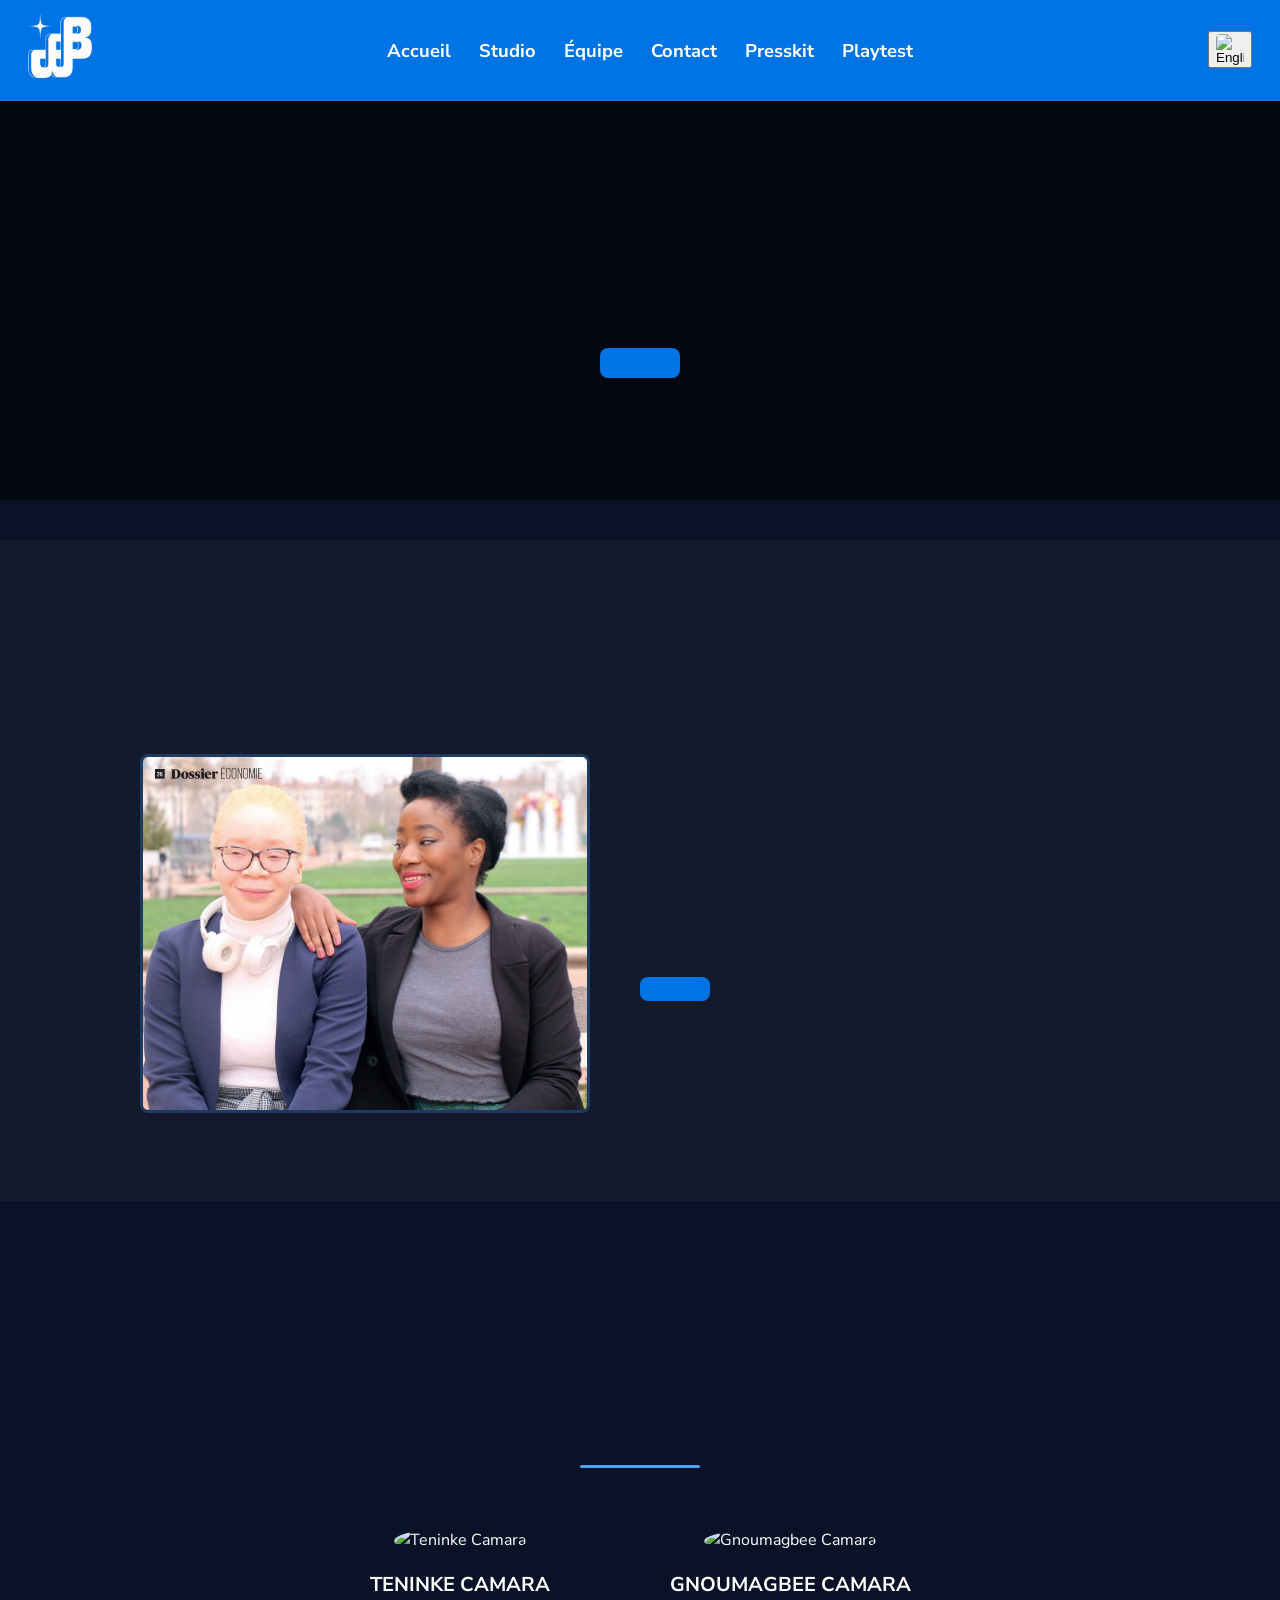
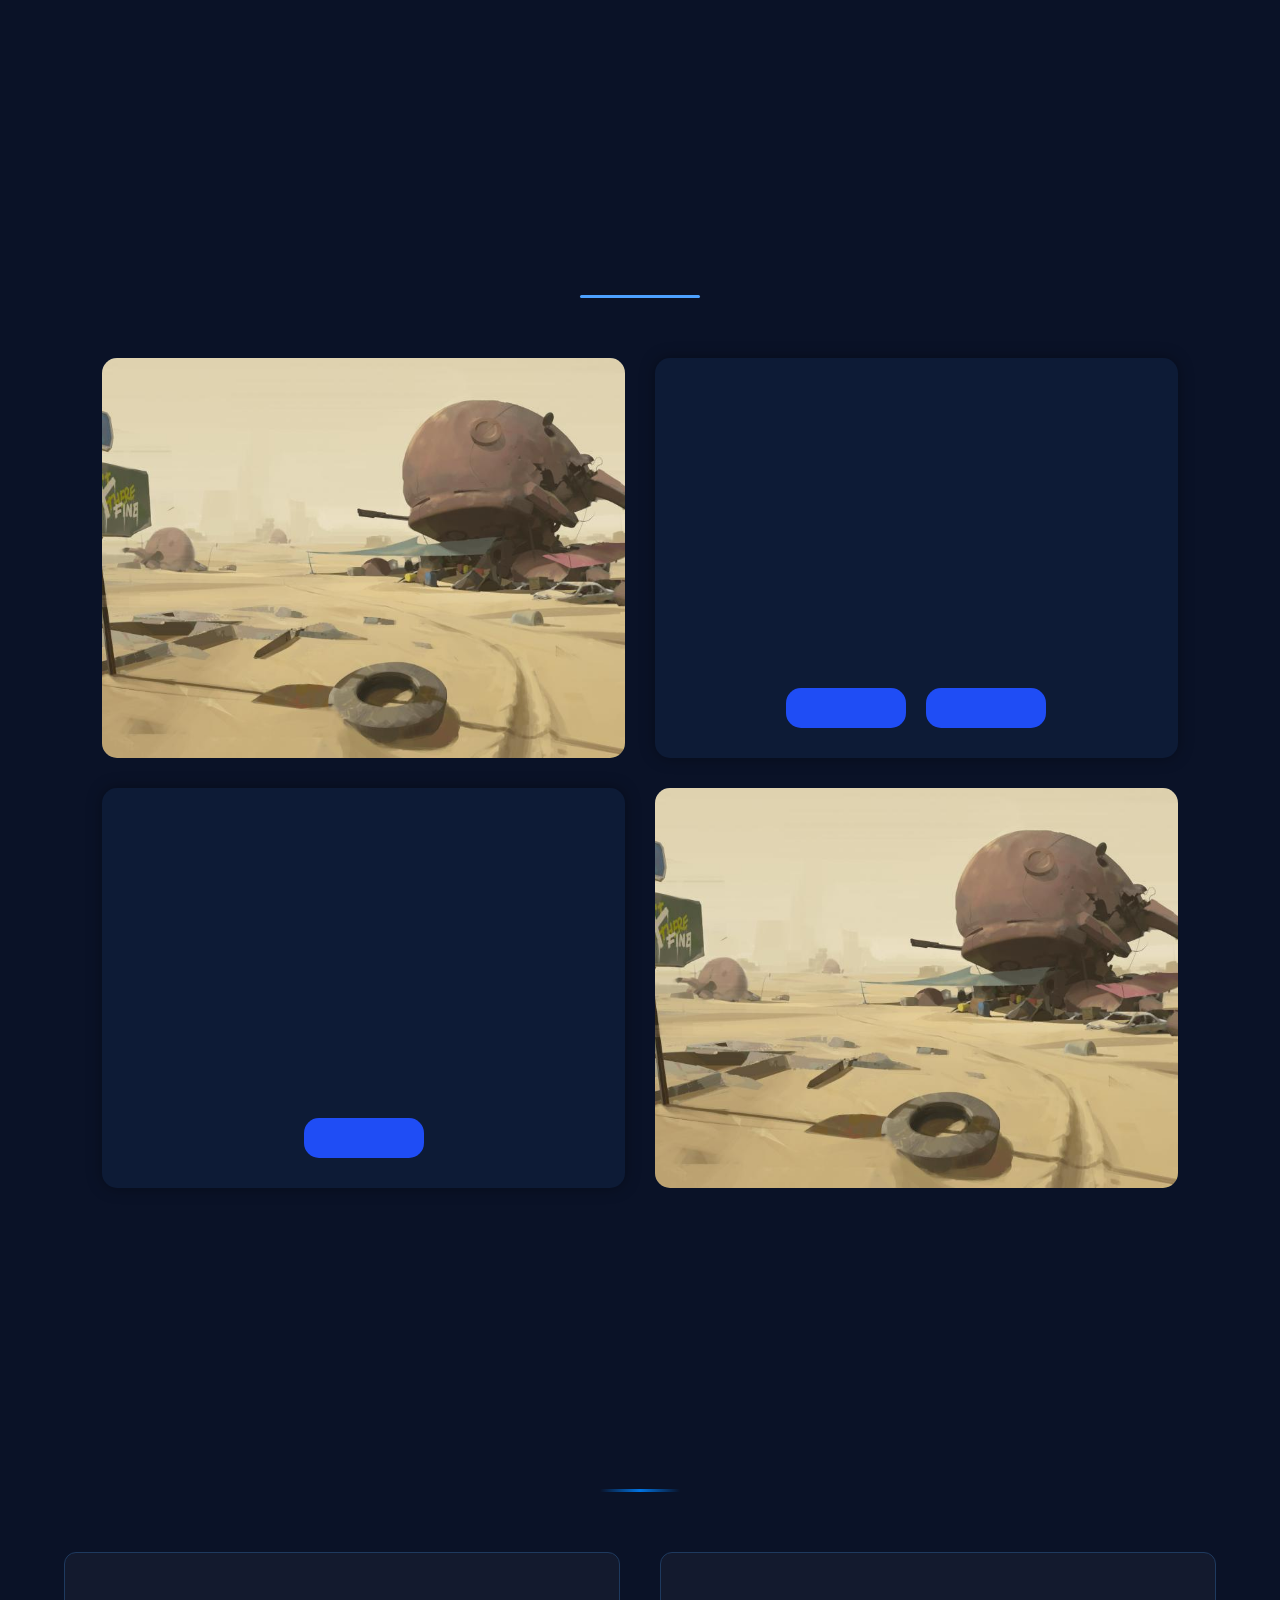
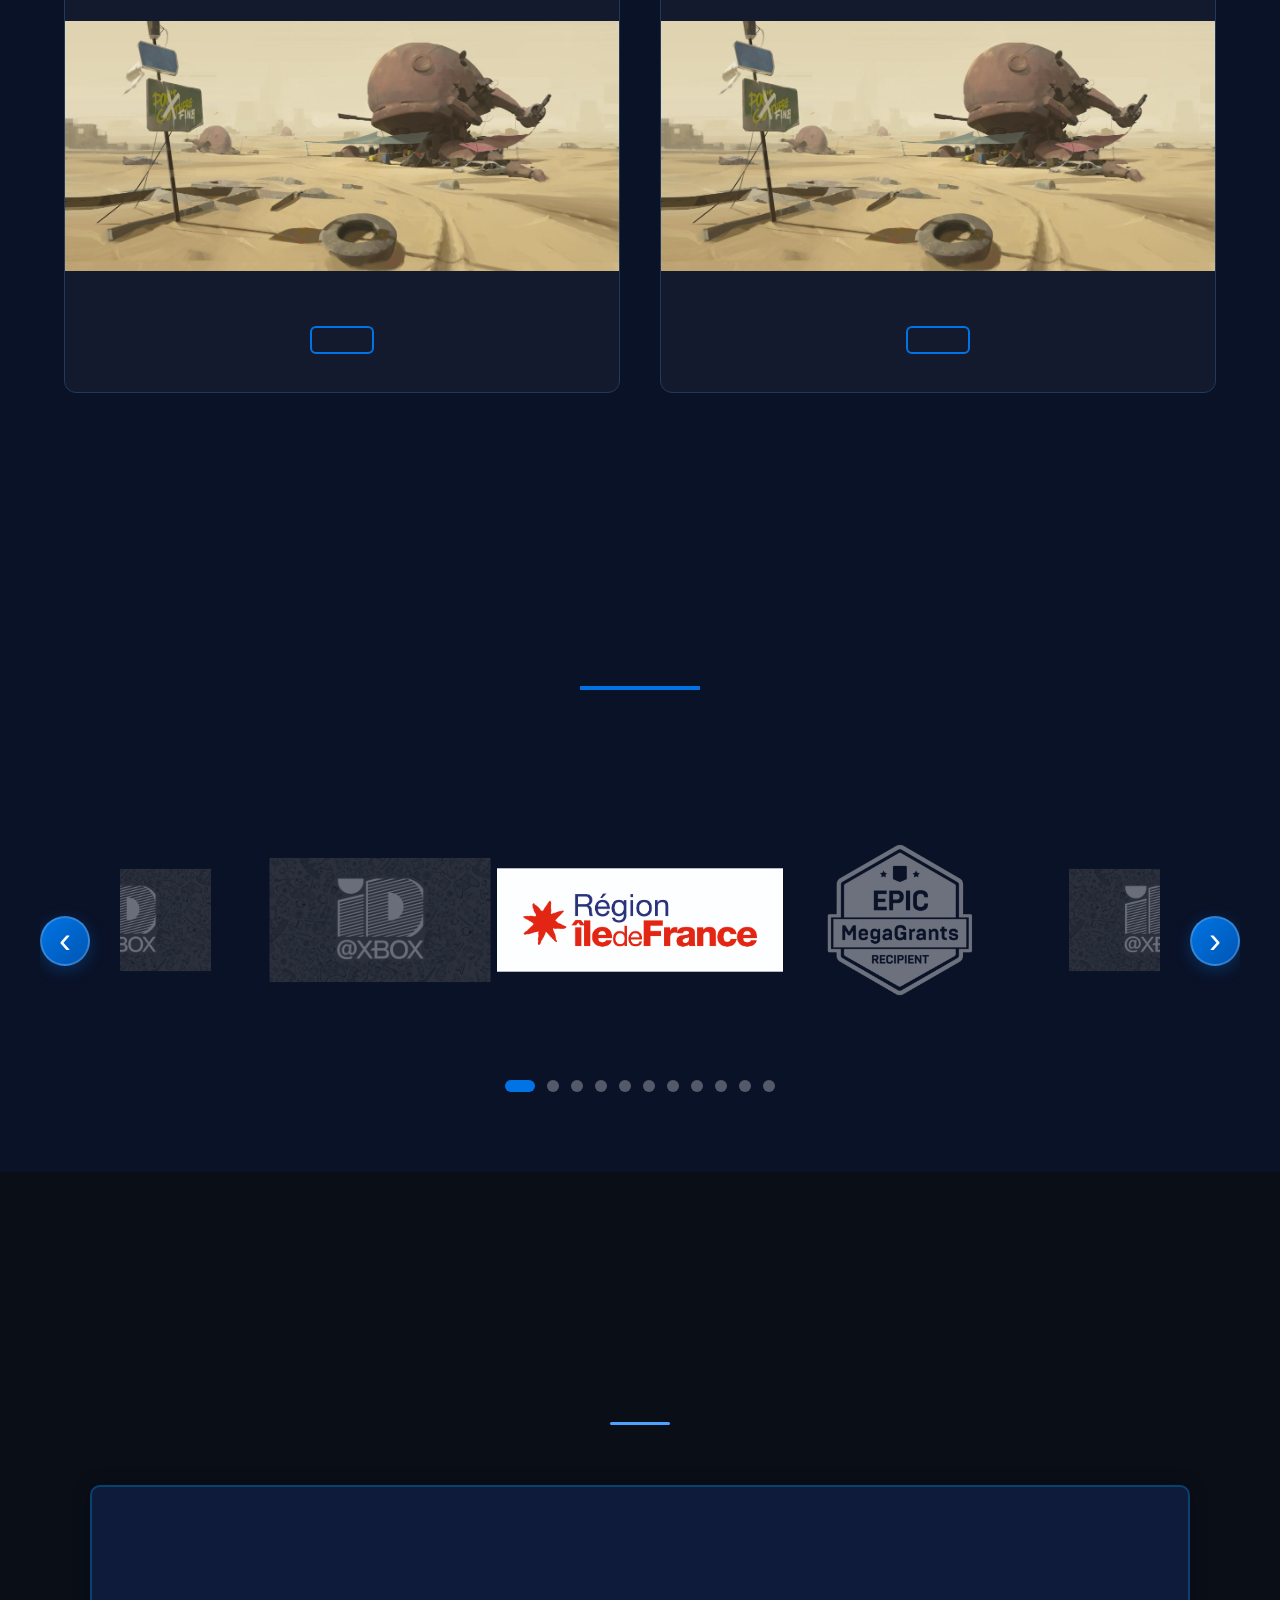
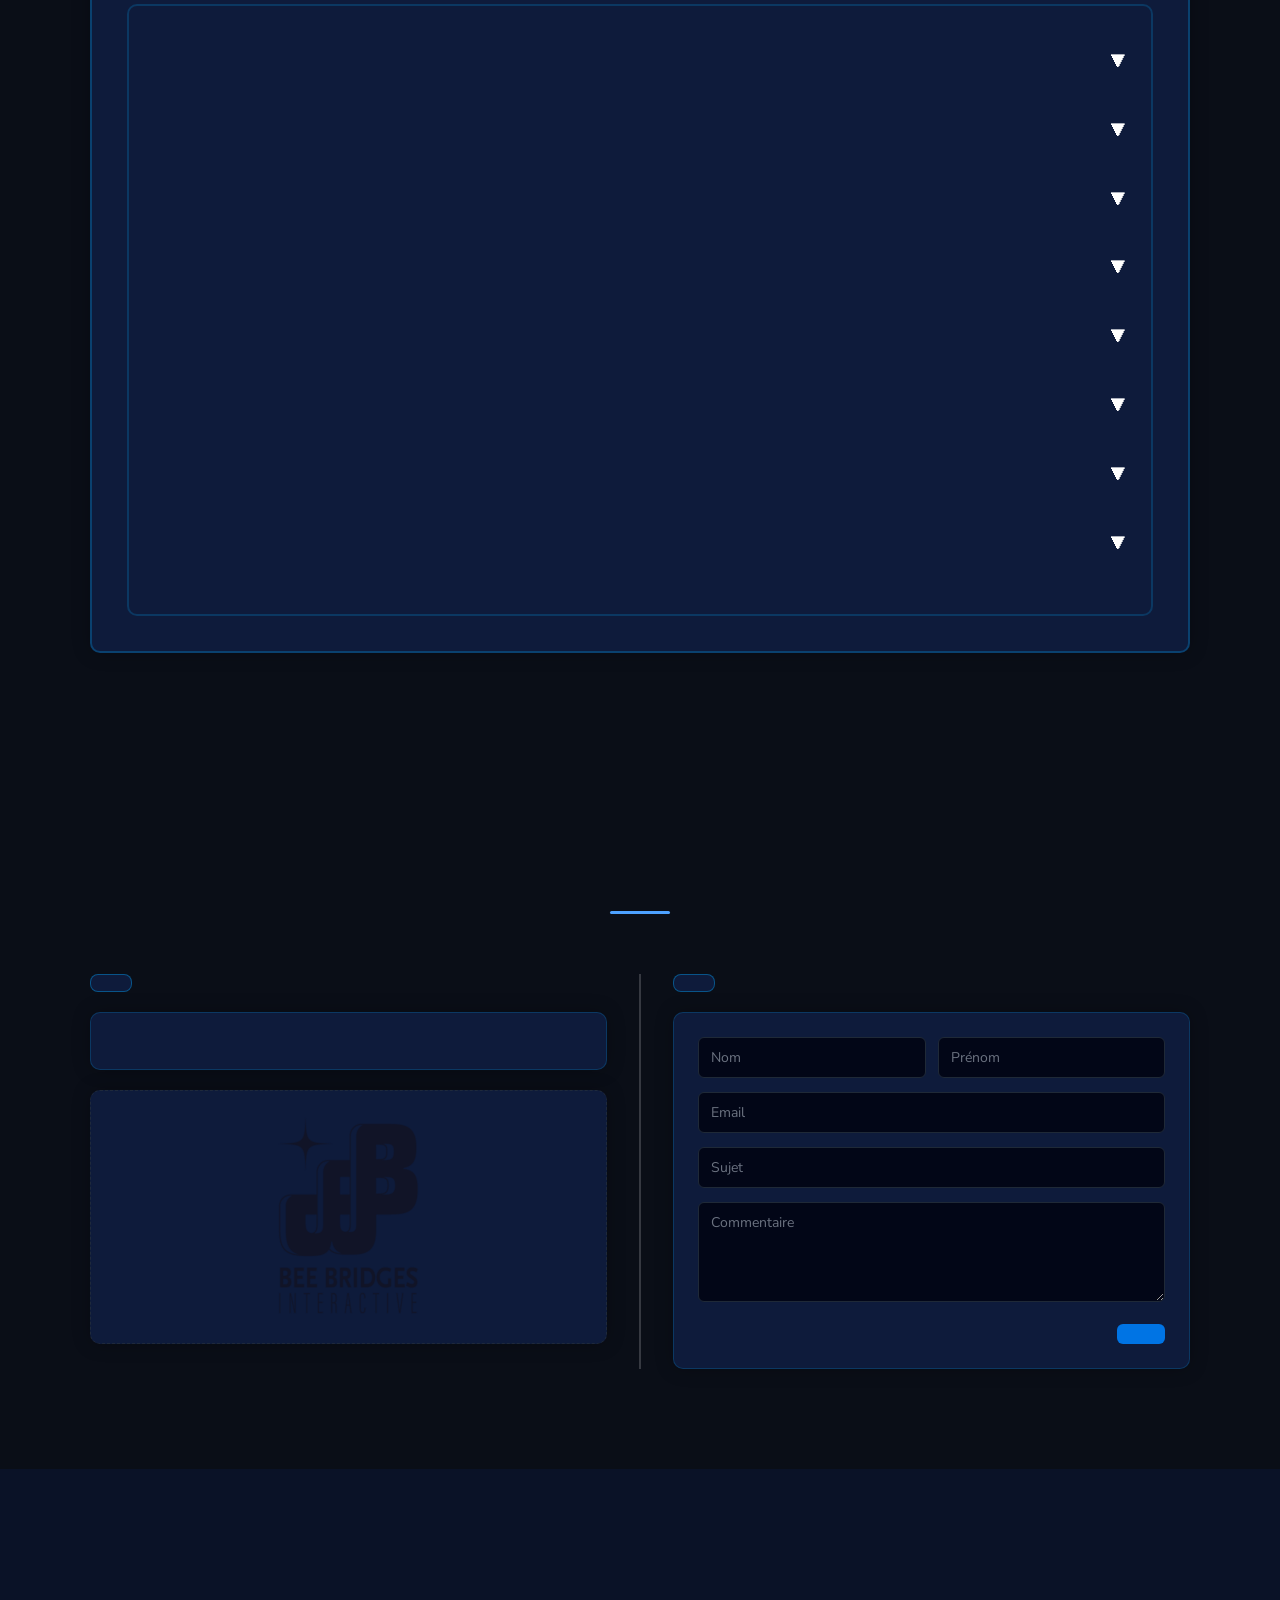
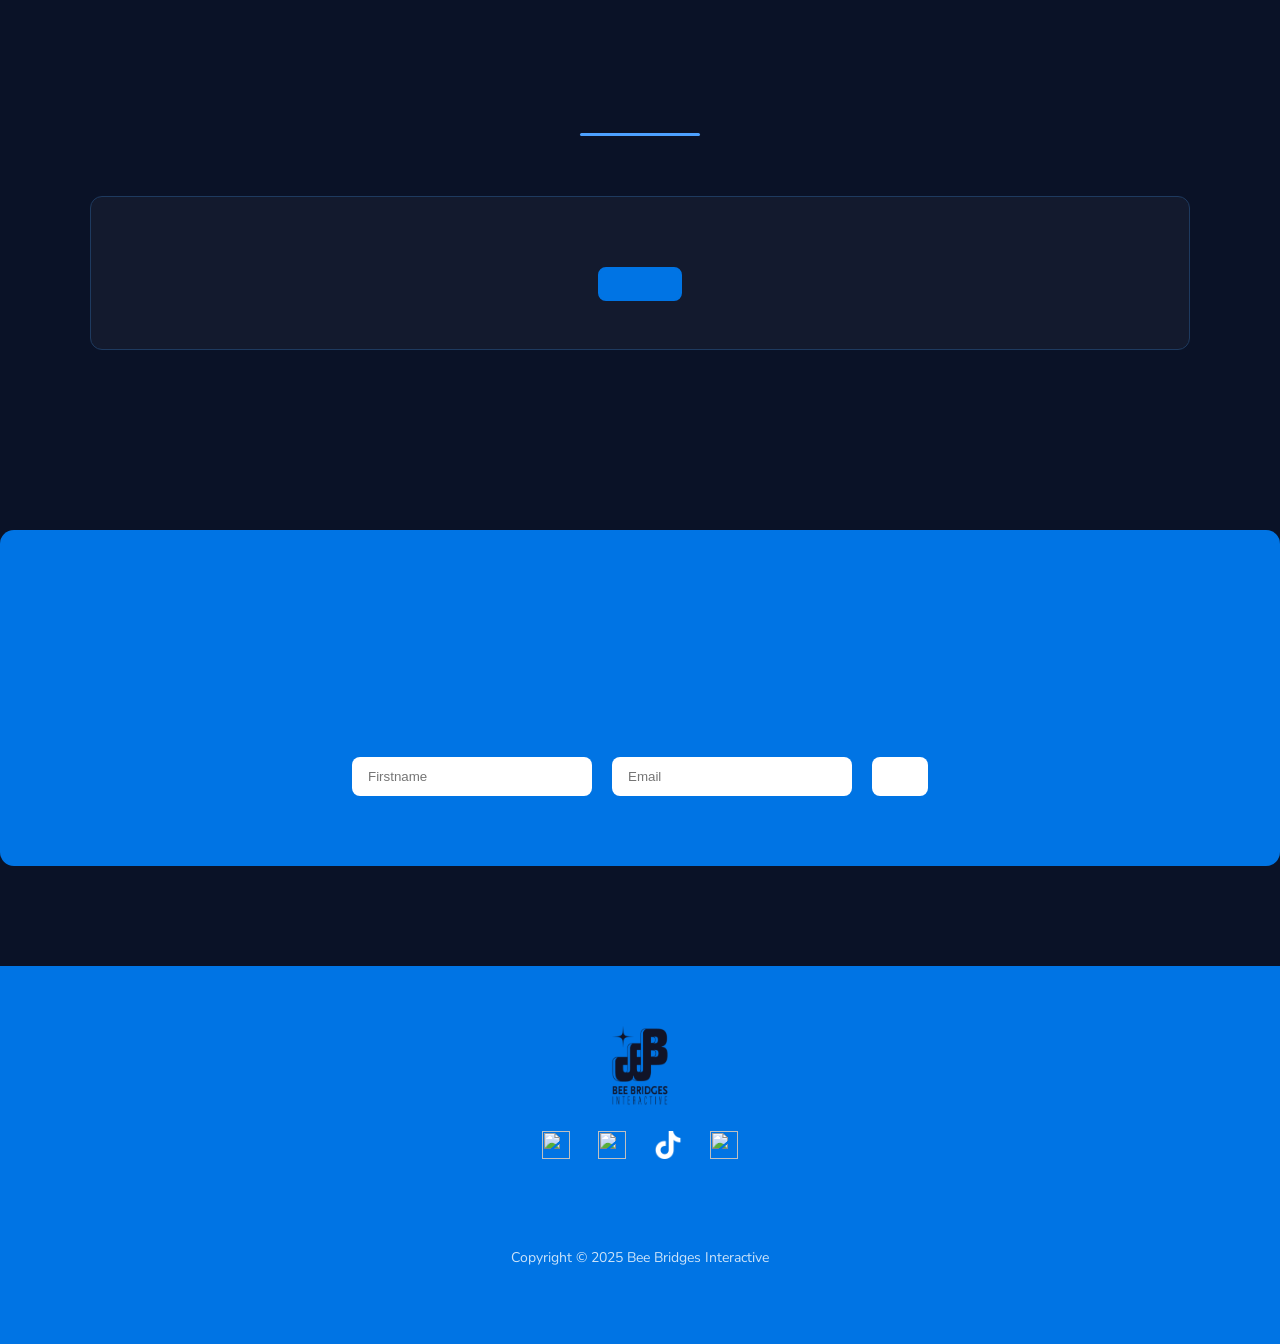
==== index.html @ bac40309 "ajout des liens" ====
<!DOCTYPE html>
<html lang="en">
<head>
  <meta charset="UTF-8">
  <title>Blind Bend Studio</title>
  <link rel="stylesheet" href="css/styles.css">
  <link rel="stylesheet" href="css/navbar.css">
  <link rel="stylesheet" href="css/footer.css">
</head>

<body>


<!-- NAVBAR -->
<div id="navbar"></div>

<section class="hero-section">
  <div class="hero-media">
      <img src="media/image.png" alt="Hero Banner">
      <div class="hero-overlay">
          <div class="hero-content">
            <h2 class="hero-subtitle" data-translate="hero_subtitle">&nbsp;</h2>
            <h1 class="hero-title" data-translate="hero_title">&nbsp;</h1>
            <!-- HERO BUTTON AVEC LIEN -->
            <button class="join-btn"
                    data-translate="hero_button"
                    onclick="window.location.href='index.html#playtest'">
            </button>
          </div>
      </div>
  </div>
</section>

<section class="studio-section" id="studio">
  <div class="container">
      <div class="studio-title">
          <h3 data-translate="about_title">&nbsp;</h3>
      </div>

      <div class="studio-content">
          <div class="studio-image">
              <img src="media/studio.png" alt="Équipe Bee Bridges Interactive">
          </div>

          <div class="studio-description">
              <div class="description-box">
                  <h3 data-translate="about_title">&nbsp;</h3>

                  <p data-translate="about_point1"></p>
                  <p data-translate="about_point2"></p>
                  <p data-translate="about_point3"></p>
                  <p data-translate="about_point4"></p>

                  <!-- BOUTON CONTACT DÉJÀ OK -->
                  <button class="contact-btn" data-translate="about_button"
                          onclick="window.location.href='index.html#contact'">
                  </button>
              </div>
          </div>
      </div>
  </div>
</section>

<!-- TEAM -->
<section class="team-section" id="team">
  <h3 class="subtitle" data-translate="team_subtitle">&nbsp;</h3>
  <h1 class="title" data-translate="team_title">&nbsp;</h1>
  <div class="separator"></div>

  <div class="team-members">
    <div class="member">
      <img src="media/teninke.png" class="avatar" alt="Teninke Camara">
      <h2 class="name">TENINKE CAMARA</h2>
      <p class="role" data-translate="role_creative"></p>
    </div>

    <div class="member">
      <img src="media/gnoumagnbee.png" class="avatar" alt="Gnoumagbee Camara">
      <h2 class="name">GNOUMAGBEE CAMARA</h2>
      <p class="role" data-translate="role_techartist"></p>
    </div>
  </div>
</section>

<!-- PROJECTS -->
<section class="projects-section">
  <h1 class="title" data-translate="projects">&nbsp;</h1>
  <div class="separator"></div>

  <div class="project-grid">

    <div class="project-card text-left">
      <h3 class="project-title" data-translate="project_title">&nbsp;</h3>
      <div class="project-text-box">
        <p data-translate="project_point1"></p>
      </div>
      <div class="button-row center">
        <!-- BOUTON PLAYTEST -->
        <button class="project-btn"
                data-translate="playtest_btn"
                onclick="window.location.href='index.html#playtest'">
        </button>
        <!-- BOUTON SITE (À ADAPTER SI BESOIN) -->
        <button class="project-btn"
                data-translate="site_btn"
                onclick="window.location.href='site.html'">
        </button>
      </div>
    </div>

    <div class="project-image-box">
      <img src="media/image1.png" alt="">
    </div>

    <div class="project-image-box wide">
      <img src="media/image1.png" alt="">
    </div>

    <div class="project-card text-right">
      <h3 class="project-title" data-translate="project_title">&nbsp;</h3>
      <div class="project-text-box">
        <p data-translate="project_point2"></p>
      </div>
      <div class="button-row center">
        <!-- BOUTON TRANSMEDIA -->
        <button class="project-btn"
                data-translate="transmedia_btn"
                onclick="window.location.href='transmedia.html'">
        </button>
      </div>
    </div>

  </div>
</section>

<!-- ACTUALITÉS -->
<section class="actualites">
  <div class="actualites-header">
    <h4 class="title" data-translate="partners_title">&nbsp;</h4>
    <h2 class="subtitle" data-translate="project_subtitle">&nbsp;</h2>
  </div>

  <div class="actualites-grid">

    <article class="new-actualite">
      <h3 class="article-title" data-translate="actu_title">&nbsp;</h3>
      <div class="actualite-image">
        <img src="media/image1.png" alt="">
      </div>
      <div class="actualite-content">
        <p class="actualite-text" data-translate="project_point3"></p>
        <!-- LIEN VOIR PLUS -->
        <a class="bouton-voir-plus"
           data-translate="hero_button"
           href="Actuality.html#Article1"></a>
      </div>
    </article>

    <article class="new-actualite">
      <h3 class="article-title" data-translate="actu_title">&nbsp;</h3>
      <div class="actualite-image">
        <img src="media/image1.png" alt="">
      </div>
      <div class="actualite-content">
        <p class="actualite-text" data-translate="project_point4"></p>
        <!-- LIEN VOIR PLUS -->
        <a class="btn-voir-plus"
           data-translate="hero_button"
           href="Actuality.html#Article2"></a>
      </div>
    </article>

  </div>
</section>

<!-- PARTNERS -->
<section class="partners">
  <h2 class="title" data-translate="partners_title">&nbsp;</h2>

  <div class="carousel-container">
    <button class="carousel-btn" id="prevBtn">‹</button>

    <div class="carousel-wrapper">
      <div class="partners-logos">

        <div class="logo-box" data-index="0"><img src="media/partner1.jpg" alt="Partner 1"></div>
        <div class="logo-box" data-index="1"><img src="media/partner3.png" alt="Partner 3"></div>
        <div class="logo-box" data-index="2"><img src="media/partner2.png" alt="Partner 2"></div>
        <div class="logo-box" data-index="3"><img src="media/partner2.png" alt="Partner 2"></div>
        <div class="logo-box" data-index="4"><img src="media/partner2.png" alt="Partner 2"></div>
        <div class="logo-box" data-index="5"><img src="media/partner1.jpg" alt="Partner 1"></div>
        <div class="logo-box" data-index="6"><img src="media/partner2.png" alt="Partner 2"></div>
        <div class="logo-box" data-index="7"><img src="media/partner2.png" alt="Partner 2"></div>
        <div class="logo-box" data-index="8"><img src="media/partner3.png" alt="Partner 3"></div>
        <div class="logo-box" data-index="9"><img src="media/partner2.png" alt="Partner 2"></div>
        <div class="logo-box" data-index="10"><img src="media/partner2.png" alt="Partner 2"></div>

      </div>

      <div class="carousel-indicators"></div>
    </div>

    <button class="carousel-btn" id="nextBtn">›</button>
  </div>
</section>

<!-- FAQ -->
<section class="faq">
  <h4 class="subtitle" data-translate="faq_subtitle">&nbsp;</h4>
  <h2 class="title" data-translate="faq_title">&nbsp;</h2>
  <div class="underline"></div>

  <div class="faq-outer">
    <h3 class="faq-heading" data-translate="faq_heading">&nbsp;</h3>

    <div class="faq-inner">

      <!-- FAQ Items -->
      <div class="faq-item">
        <h3 class="faq-question" data-translate="faq_q1">&nbsp;</h3>
        <p class="faq-answer hidden" data-translate="faq_r1"></p>
      </div>

      <div class="faq-item">
        <h3 class="faq-question" data-translate="faq_q2">&nbsp;</h3>
        <p class="faq-answer hidden" data-translate="faq_r2"></p>
      </div>

      <div class="faq-item">
        <h3 class="faq-question" data-translate="faq_q3">&nbsp;</h3>
        <p class="faq-answer hidden" data-translate="faq_r3"></p>
      </div>

      <div class="faq-item">
        <h3 class="faq-question" data-translate="faq_q4">&nbsp;</h3>
        <p class="faq-answer hidden" data-translate="faq_r4"></p>
      </div>

      <div class="faq-item">
        <h3 class="faq-question" data-translate="faq_q5">&nbsp;</h3>
        <p class="faq-answer hidden" data-translate="faq_r5"></p>
      </div>

      <div class="faq-item">
        <h3 class="faq-question" data-translate="faq_q6">&nbsp;</h3>
        <p class="faq-answer hidden" data-translate="faq_r6"></p>
      </div>

      <div class="faq-item">
        <h3 class="faq-question" data-translate="faq_q7">&nbsp;</h3>
        <p class="faq-answer hidden" data-translate="faq_r7"></p>
      </div>

      <div class="faq-item">
        <h3 class="faq-question" data-translate="faq_q8">&nbsp;</h3>
        <p class="faq-answer hidden" data-translate="faq_r8"></p>
      </div>

    </div>
  </div>
</section>

<!-- CONTACT -->
<section class="contact-maxsen" id="contact">
  <h2 class="title" data-translate="contact_title">&nbsp;</h2>
  <div class="underline"></div>

  <div class="contact-wrapper">

    <div class="contact-column contact-left">
      <div class="contact-pill" data-translate="contact_info_label"></div>

      <div class="contact-info-card">
        <p data-translate="contact_text1"></p>
        <p data-translate="contact_text2"></p>
        <p data-translate="contact_text3"></p>
      </div>

      <div class="contact-logo-card">
        <img src="media/BBI.png" alt="BBI Logo">
      </div>
    </div>

    <div class="contact-divider"></div>

    <div class="contact-column contact-right">
      <div class="contact-pill" data-translate="contact_form_label"></div>

      <div class="contact-form-card">
        <form class="contact-form-grid">
          <div class="row-two">
            <input type="text" placeholder="Nom">
            <input type="text" placeholder="Prénom">
          </div>

          <input type="email" placeholder="Email">
          <input type="text" placeholder="Sujet">
          <textarea rows="4" placeholder="Commentaire"></textarea>

          <!-- BOUTON CONTACT (SUBMIT) -->
          <button type="submit" class="btn-contact" data-translate="contact_button"></button>
        </form>
      </div>
    </div>

  </div>
</section>

<!-- PRESSKIT -->
<section class="presskit-section" id="presskit">
  <h3 class="subtitle" data-translate="presskit_subtitle">&nbsp;</h3>
  <h1 class="title" data-translate="presskit_title">&nbsp;</h1>
  <div class="separator"></div>

  <div class="presskit-container">
    <div class="presskit-content">
      <p class="presskit-description" data-translate="presskit_description"></p>
      <!-- LIEN TÉLÉCHARGEMENT PRESSKIT -->
      <a href="presskit/presskit.zip"
         download
         class="presskit-download-btn"
         data-translate="presskit_button"></a>
    </div>
  </div>
</section>

<!-- PLAYTEST -->
<section class="playtest-section" id="playtest">
  <div class="playtest-grid">

    <div class="playtest-box">
      <h2 class="playtest-title" data-translate="playtest_title">&nbsp;</h2>
      <p class="playtest-subtitle" data-translate="playtest_desc"></p>

      <form class="playtest-form">
        <input type="text" placeholder="Firstname">
        <input type="email" placeholder="Email">
        <!-- BOUTON PLAYTEST (SUBMIT) -->
        <button class="playtest-btn" data-translate="playtest_button"></button>
      </form>
    </div>

  </div>
</section>

<div id="footer"></div>

<script src="js/layout.js"></script>
<script src="js/lang.js"></script>

</body>
</html>
---- css/styles.css ----
/* Import des fonts */
@import url('https://fonts.googleapis.com/css2?family=Bebas+Neue&display=swap');
@import url('https://fonts.googleapis.com/css2?family=Nunito+Sans:wght@400;600;700&display=swap');

/* Variables globales */
:root {
  --bg-dark: #0a1227;
  --bg-card: #131a2e;
  --bg-card-hover: #1e2338;
  --border-color: #1e3a5f;
  --text-primary: #ffffff;
  --text-secondary: #a0b3cc;
  --accent-blue: #0074e4;
  --accent-hover: #6bb3ff;
  --section-max-width: 1100px;
  --font-titles: 'Bebas Neue', sans-serif;
  --font-body: 'Nunito Sans', sans-serif;

  /* Nouvelles variables pour les marges */
  --spacing-title-separator: 40px;
  --spacing-separator-content: 60px;
  --spacing-subtitle-title: 20px;
}

/* GLOBAL */
* {
  box-sizing: border-box;
}

body {
  margin: 0;
  background-color: var(--bg-dark);
  color: var(--text-primary);
  font-family: var(--font-body);
  line-height: 1.6;
}

/* Conteneur générique */
.container {
  width: 90%;
  max-width: var(--section-max-width);
  margin: 0 auto;
}

/* ===================== */
/* ===== HERO HOME ===== */
/* ===================== */

.hero-section {
  position: relative;
  margin-top: 0;
}

.hero-media {
  width: 100%;
  height: 500px;
  position: relative;
  overflow: hidden;
}

.hero-media img {
  width: 100%;
  height: 100%;
  object-fit: cover;
}

.hero-overlay {
  position: absolute;
  inset: 0;
  background: rgba(0, 0, 0, 0.55);
  display: flex;
  align-items: center;
  justify-content: center;
}

.hero-content {
  text-align: center;
  z-index: 10;
  padding: 0 20px;
}

.hero-subtitle {
  color: var(--accent-blue);
  font-size: 24px;
  font-family: var(--font-titles);
  letter-spacing: 2px;
  margin-bottom: 10px;
}

.hero-title {
  font-size: 56px;
  font-family: var(--font-titles);
  letter-spacing: 3px;
  text-transform: uppercase;
  margin-bottom: 30px;
  color: var(--text-primary);
}

.join-btn {
  background-color: var(--accent-blue);
  color: var(--text-primary);
  padding: 15px 40px;
  border: none;
  cursor: pointer;
  font-size: 16px;
  font-weight: bold;
  text-transform: uppercase;
  letter-spacing: 1px;
  border-radius: 8px;
  transition: background-color 0.3s, transform 0.2s;
}

.join-btn:hover {
  background-color: var(--accent-hover);
  transform: translateY(-2px);
}

/* ========================= */
/* ===== STUDIO SECTION ==== */
/* ========================= */
/* → CENTRÉE comme demandé  */

.studio-section {
  padding: 80px 20px;
  background-color: var(--bg-card);
  margin-top: 40px;
  display: flex;
  justify-content: center;
}

.studio-section .container {
  max-width: var(--section-max-width);
}

.studio-title {
  text-align: center;
  margin-bottom: 40px;
}

.studio-title h3 {
  font-size: 36px;
  font-family: var(--font-titles);
  text-transform: uppercase;
  letter-spacing: 2px;
  color: var(--accent-blue);
}

/* bloc image + texte centré dans la largeur */
.studio-content {
  display: flex;
  justify-content: center;
  align-items: center;
  gap: 50px;
  flex-wrap: wrap;
}

.studio-image {
  flex: 1 1 320px;
  max-width: 450px;
}

.studio-image img {
  width: 100%;
  height: auto;
  border: 3px solid var(--border-color);
  border-radius: 8px;
}

.studio-description {
  flex: 1 1 320px;
  max-width: 500px;
}

.description-box h3 {
  font-size: 24px;
  font-family: var(--font-titles);
  text-transform: uppercase;
  letter-spacing: 1px;
  margin-bottom: 20px;
}

.description-box p {
  font-size: 16px;
  line-height: 1.8;
  color: var(--text-secondary);
  margin-bottom: 15px;
}

.contact-btn {
  background-color: var(--accent-blue);
  color: var(--text-primary);
  padding: 12px 35px;
  border: none;
  cursor: pointer;
  font-size: 14px;
  font-weight: bold;
  text-transform: uppercase;
  letter-spacing: 1px;
  margin-top: 20px;
  border-radius: 8px;
  transition: background-color 0.3s, transform 0.2s;
}

.contact-btn:hover {
  background-color: var(--accent-hover);
  transform: translateY(-2px);
}

/* HERO + STUDIO responsive */
@media (max-width: 768px) {
  .hero-media {
    height: 400px;
  }

  .hero-title {
    font-size: 36px;
  }

  .hero-subtitle {
    font-size: 18px;
  }

  .description-box p {
    font-size: 14px;
  }

  .studio-content {
    flex-direction: column;
    text-align: center;
  }

  .studio-description {
    max-width: 100%;
  }
}

/* ===================== */
/* ===== TITRES COMMUNS */
/* ===================== */

.title {
  font-size: 40px;
  font-weight: bold;
  margin-bottom: var(--spacing-title-separator);
}

.subtitle {
  font-size: 18px;
  color: #4da1ff;
  letter-spacing: 2px;
  margin-bottom: var(--spacing-subtitle-title);
}

.separator {
  width: 120px;
  height: 3px;
  background-color: #4da1ff;
  margin: 0 auto var(--spacing-separator-content);
  border-radius: 2px;
}

/* ===== TEAM ===== */
.team-section {
  text-align: center;
  padding: 80px 20px;
}

.team-section .title {
  margin-bottom: var(--spacing-title-separator);
}

.team-members {
  display: flex;
  justify-content: center;
  gap: 120px;
  margin-top: var(--spacing-separator-content);
  flex-wrap: wrap;
}

.member {
  text-align: center;
  max-width: 250px;
}

.avatar {
  width: 200px;
  height: 200px;
  border-radius: 50%;
}

.name {
  font-size: 20px;
  margin-top: 15px;
  font-weight: bold;
}

.role {
  font-size: 14px;
  color: #4da1ff;
  margin-top: 5px;
}

/* ===== PROJECTS ===== */
.projects-section {
  color: var(--bg-dark);
  padding: 60px 8%;
}

.projects-section .title {
  text-align: center;
  margin-bottom: var(--spacing-title-separator);
}

.projects-section .separator {
  margin-bottom: var(--spacing-separator-content);
}

.section-title {
  text-align: center;
  font-size: 2.4rem;
  margin-bottom: 50px;
  font-weight: 700;
  letter-spacing: 1px;
}

.project-grid {
  display: grid;
  grid-template-columns: repeat(2, 1fr);
  grid-template-rows: repeat(2, 1fr);
  grid-template-areas:
    "img1 card1"
    "card2 img2";
  gap: 30px;
  max-width: 100%;
  margin: 0 auto;
}

.project-image-box:not(.wide) {
  grid-area: img1;
}
.project-card.text-left {
  grid-area: card1;
  text-align: left;
}
.project-card.text-right {
  grid-area: card2;
  text-align: left;
}
.project-image-box.wide {
  grid-area: img2;
}

.project-card {
  background: #0d1b36;
  padding: 30px;
  border-radius: 15px;
  box-shadow: 0 0 15px rgba(0, 0, 0, 0.35);
  display: flex;
  flex-direction: column;
  justify-content: space-between;
  height: 87.5%;
  min-height: 400px;
}

.project-title {
  font-size: 1.6rem;
  margin-bottom: 15px;
  font-weight: 600;
  color: var(--text-primary);
}

.project-text-box {
  background: transparent;
  padding: 25px;
  border-radius: 10px;
  color: var(--accent-blue);
  margin-bottom: 20px;
}

.button-row {
  display: flex;
  gap: 20px;
}

.button-row.center {
  justify-content: center;
}

.project-btn {
  background: #1f4df5;
  color: white;
  padding: 20px 60px;
  border-radius: 15px;
  font-weight: 600;
  font-size: 1.05rem;
  text-decoration: none;
  transition: 0.3s;
  border: none;
  cursor: pointer;
}

.project-btn:hover {
  background: #335fff;
  transform: translateY(-3px);
}

.project-image-box {
  border-radius: 15px;
  overflow: hidden;
  display: flex;
  align-items: center;
  justify-content: center;
  background: #0d1b36;
  height: 100%;
  min-height: 400px;
}

.project-image-box img {
  width: 100%;
  height: 100%;
  object-fit: cover;
  border-radius: 6px;
}

/* ===== ACTUALITÉS ===== */
.actualites {
  width: 100%;
  padding: 80px 5%;
}

.actualites-header {
  text-align: center;
  margin-bottom: var(--spacing-separator-content);
}

.actualites-header .title {
  color: var(--accent-blue);
  font-family: var(--font-titles);
  font-size: 16px;
  font-weight: 400;
  text-transform: uppercase;
  letter-spacing: 3px;
  margin-bottom: var(--spacing-subtitle-title);
}

.actualites-header .subtitle {
  color: var(--text-primary);
  font-family: var(--font-body);
  font-size: 32px;
  font-weight: 700;
  position: relative;
  display: inline-block;
  padding-bottom: var(--spacing-subtitle-title);
  margin-bottom: 0;
}

.actualites-header .subtitle::after {
  content: '';
  position: absolute;
  bottom: 0;
  left: 50%;
  transform: translateX(-50%);
  width: 80px;
  height: 3px;
  background: linear-gradient(
    90deg,
    transparent,
    var(--accent-blue),
    transparent
  );
}

.actualites-grid {
  display: grid;
  grid-template-columns: repeat(auto-fit, minmax(450px, 1fr));
  gap: 40px;
  margin-top: var(--spacing-separator-content);
}

.new-actualite {
  background-color: var(--bg-card);
  border: 1px solid var(--border-color);
  border-radius: 12px;
  overflow: hidden;
  transition: all 0.3s ease;
}

.new-actualite:hover {
  transform: translateY(-5px);
  border-color: var(--accent-blue);
  box-shadow: 0 8px 25px rgba(74, 158, 255, 0.15);
}

.actualite-image {
  width: 100%;
  height: 250px;
  overflow: hidden;
}

.actualite-image img {
  width: 100%;
  height: 100%;
  object-fit: cover;
  transition: transform 0.4s ease;
}

.new-actualite:hover .actualite-image img {
  transform: scale(1.08);
}

.actualite-content {
  padding: 30px;
  text-align: center;
}

.actualite-text {
  color: var(--text-secondary);
  font-family: var(--font-body);
  font-size: 15px;
  line-height: 1.8;
  margin-bottom: 25px;
}

.bouton-voir-plus,
.btn-voir-plus {
  display: inline-block;
  color: var(--accent-blue);
  font-family: var(--font-body);
  font-size: 14px;
  font-weight: 600;
  text-decoration: none;
  text-transform: uppercase;
  letter-spacing: 1px;
  padding: 12px 30px;
  border: 2px solid var(--accent-blue);
  border-radius: 6px;
  transition: all 0.3s ease;
}

.bouton-voir-plus:hover,
.btn-voir-plus:hover {
  background-color: var(--accent-blue);
  color: var(--text-primary);
  transform: translateX(5px);
}

/* ===== PARTNERS ===== */
.partners {
  max-width: 1400px;
  margin: 0 auto;
  padding: 80px 40px;
  text-align: center;
  background-color: var(--bg-dark);
}

.partners .title {
  color: var(--text-primary);
  font-family: var(--font-titles);
  font-size: 48px;
  font-weight: 400;
  text-transform: uppercase;
  letter-spacing: 4px;
  margin-bottom: var(--spacing-title-separator);
  position: relative;
  display: inline-block;
  padding-bottom: var(--spacing-subtitle-title);
}

.partners .title::after {
  content: '';
  position: absolute;
  bottom: 0;
  left: 50%;
  transform: translateX(-50%);
  width: 120px;
  height: 4px;
  background: var(--accent-blue);
}

/* Conteneur global */
.carousel-container {
  position: relative;
  margin-top: var(--spacing-separator-content);
  display: flex;
  flex-direction: row;
  align-items: center;
  justify-content: center;
  gap: 30px;
  max-width: 100%;
}

/* Wrapper (contenu + indicateurs) */
.carousel-wrapper {
  display: flex;
  flex-direction: column;
  align-items: center;
  gap: 30px;
  flex: 1;
  max-width: 1200px;
}

/* Zone où on dessine le carrousel circulaire */
.partners-logos {
  position: relative;
  width: 100%;
  max-width: 900px;
  height: 260px;
  margin: 0 auto;
  overflow: visible;
}

/* Chaque logo est positionné en absolu et animé via JS */
.logo-box {
  position: absolute;
  top: 50%;
  left: 50%;
  width: 260px;
  height: 180px;
  display: flex;
  align-items: center;
  justify-content: center;
  opacity: 0.3;
  filter: grayscale(100%);
  transform: translate(-50%, -50%);
  transition:
    transform 0.5s ease,
    opacity 0.5s ease,
    filter 0.5s ease;
}

/* Logo actif (au centre) */
.logo-box.active {
  opacity: 1;
  filter: grayscale(0%);
}

/* Image à l'intérieur du logo */
.logo-box img {
  max-width: 100%;
  max-height: 100%;
  object-fit: contain;
}

/* Boutons gauche / droite */
.carousel-btn {
  width: 50px;
  height: 50px;
  border-radius: 50%;
  background: linear-gradient(135deg, #0074e4, #0056b3);
  border: 2px solid rgba(255, 255, 255, 0.2);
  color: white;
  font-size: 36px;
  line-height: 1;
  cursor: pointer;
  transition: all 0.3s ease;
  display: flex;
  align-items: center;
  justify-content: center;
  box-shadow: 0 4px 15px rgba(0, 116, 228, 0.3);
  flex-shrink: 0;
}

.carousel-btn:hover {
  transform: scale(1.1);
  background: linear-gradient(135deg, #0056b3, #003d82);
  box-shadow: 0 6px 25px rgba(0, 116, 228, 0.5);
}

.carousel-btn:active {
  transform: scale(0.95);
}

/* Indicateurs (petits points) */
.carousel-indicators {
  display: flex;
  gap: 12px;
  justify-content: center;
}

.indicator {
  width: 12px;
  height: 12px;
  border-radius: 50%;
  background: rgba(255, 255, 255, 0.3);
  cursor: pointer;
  transition: all 0.3s ease;
}

.indicator.active {
  background: var(--accent-blue);
  width: 30px;
  border-radius: 6px;
}

/* ===== FAQ & CONTACT - Styles communs ===== */
.faq,
.contact-maxsen {
  padding: 60px 20px;
  text-align: center;
  background: #0a0e17;
  color: white;
}

.faq .title,
.contact-maxsen .title {
  margin-bottom: var(--spacing-title-separator);
}

.underline {
  width: 60px;
  height: 3px;
  margin: 0 auto var(--spacing-separator-content);
  border-radius: 2px;
  background-color: #4da1ff;
}

.contact-maxsen {
  padding-bottom: 100px;
}

.faq-outer,
.contact-info-card,
.contact-logo-card,
.contact-form-card {
  padding: 26px 28px;
  text-align: left;
  border-radius: 10px;
  border: 1px solid #00aaff33;
  background: #0e1b3b;
  box-shadow: 0 0 18px #00000040;
}

/* ===== FAQ ===== */
.faq-outer {
  padding: 35px;
  margin: 0 auto;
  max-width: var(--section-max-width);
  border: 2px solid #00aaff44;
}

.faq-heading {
  margin-bottom: 25px;
  font-size: 22px;
  font-weight: 700;
  color: #00aaff;
}

.faq-inner {
  padding: 25px;
  border-radius: 10px;
  border: 2px solid #00aaff33;
  background: #0e1b3b;
  color: #e5e7eb;
}

.faq-item {
  margin-bottom: 25px;
  text-align: left;
}

.faq-item:last-child {
  margin-bottom: 0;
}

.faq-question {
  position: relative;
  margin-bottom: 10px;
  padding-right: 25px;
  font-size: 18px;
  font-weight: 700;
  color: #ffffff;
  cursor: pointer;
}

/* Flèche */
.faq-question::after {
  content: "⯆";
  position: absolute;
  top: 0;
  right: 0;
  font-size: 16px;
  transition: transform 0.3s ease;
}

.faq-question.active::after {
  transform: rotate(180deg);
}

.faq-answer {
  max-height: 500px;
  font-size: 15px;
  line-height: 1.5;
  color: #d1d5db;
  opacity: 1;
  overflow: hidden;
  transition: all 0.3s ease;
}

/* Réponse cachée */
.faq-answer.hidden {
  max-height: 0;
  opacity: 0;
}

/* ===== CONTACT ===== */
.contact-wrapper {
  display: flex;
  align-items: stretch;
  gap: 32px;
  margin: 0 auto;
  max-width: var(--section-max-width);
}

.contact-column {
  display: flex;
  flex: 1;
  flex-direction: column;
  gap: 20px;
  min-width: 0;
}

.contact-pill {
  display: inline-block;
  align-self: flex-start;
  padding: 8px 20px;
  border-radius: 8px;
  border: 1px solid #00aaff66;
  background: #0e1b3b;
  font-weight: 600;
  letter-spacing: 0.02em;
}

.contact-divider {
  width: 2px;
  background: #e5e7eb33;
}

.contact-form-card {
  display: flex;
  justify-content: center;
  padding: 24px;
  flex: 1;
  height: 100%;
}

.contact-form-grid {
  display: flex;
  flex-direction: column;
  gap: 14px;
  width: 100%;
  max-width: none;
  margin: 0 auto;
  height: 100%;
}

.contact-form-grid .row-two {
  display: flex;
  gap: 12px;
}

.contact-form-grid .row-two input {
  flex: 1 1 0;
  min-width: 0;
}

.contact-form-grid input {
  width: 100%;
  padding: 10px 12px;
  border-radius: 6px;
  border: 1px solid #1f2937;
  background: #020617;
  color: var(--text-primary);
  font-size: 14px;
  font-family: inherit;
}

.contact-form-grid textarea {
  width: 100%;
  padding: 10px 12px;
  border-radius: 6px;
  border: 1px solid #1f2937;
  background: #020617;
  color: var(--text-primary);
  font-size: 14px;
  font-family: inherit;
  flex: 1;
  resize: vertical;
  min-height: 100px;
}

.contact-form-grid input::placeholder,
.contact-form-grid textarea::placeholder {
  color: #6b7280;
}

.contact-form-grid input:focus,
.contact-form-grid textarea:focus {
  outline: none;
  border-color: #00aaff;
  box-shadow: 0 0 0 1px #00aaff55;
}

.contact-info-card p {
  margin: 4px 0;
  font-size: 14px;
  color: #e5e7eb;
}

.contact-logo-card {
  display: flex;
  align-items: center;
  justify-content: center;
  min-height: 160px;
  border-style: dashed;
  border-color: #1e293b;
  color: #9ca3af;
  font-size: 14px;
  text-transform: uppercase;
}

.btn-contact {
  align-self: flex-end;
  margin-top: 8px;
  padding: 10px 24px;
  border: none;
  border-radius: 6px;
  background: var(--accent-blue);
  color: #ffffff;
  font-weight: 600;
  cursor: pointer;
  transition: background 0.2s ease, transform 0.1s ease;
}

.btn-contact:hover {
  background: #0070e0;
  transform: translateY(-1px);
}

/* ===== PLAYTEST SECTION ===== */
.playtest-section {
  width: 100%;
  padding: 100px 0;
  background: var(--bg-dark);
}

.playtest-grid {
  width: 100%;
  position: relative;
  display: block;
  justify-items: center;
}

.playtest-box {
  background: var(--accent-blue);
  padding: 70px 40px;
  border-radius: 14px;
  text-align: center;
  width: 100%;
  z-index: 5;
}

.playtest-title {
  font-family: var(--font-titles);
  font-size: 3rem;
  color: white;
  margin-bottom: 15px;
}

.playtest-subtitle {
  color: white;
  opacity: 0.9;
  margin-bottom: 40px;
}

.playtest-form {
  display: flex;
  gap: 20px;
  flex-wrap: wrap;
  justify-content: center;
}

.playtest-form input {
  padding: 12px 16px;
  border-radius: 8px;
  border: none;
  width: 240px;
}

.playtest-btn {
  background: white;
  color: var(--accent-blue);
  padding: 12px 28px;
  border-radius: 8px;
  border: none;
  font-weight: 700;
  cursor: pointer;
  transition: 0.2s;
}

.playtest-btn:hover {
  background: var(--accent-hover);
  color: white;
}

/* ===== RESPONSIVE ===== */
@media (max-width: 1024px) {
  .actualites-grid {
    grid-template-columns: 1fr;
  }
  .partners-logos {
    gap: 60px;
  }
  .logo-box {
    width: 180px;
    height: 100px;
  }
}

@media (max-width: 900px) {
  .project-grid {
    grid-template-columns: 1fr;
    grid-template-areas: "img1" "card1" "card2" "img2";
  }
  .contact-wrapper {
    flex-direction: column;
  }
  .contact-divider {
    display: none;
  }
  .contact-pill {
    align-self: center;
  }
  .character {
    display: none;
  }
}

@media (max-width: 768px) {
  :root {
    --spacing-title-separator: 30px;
    --spacing-separator-content: 40px;
    --spacing-subtitle-title: 15px;
  }

  .actualites,
  .partners {
    padding: 0 20px;
    margin: 60px auto;
  }
  .actualites-header .subtitle {
    font-size: 26px;
  }
  .partners .title {
    font-size: 36px;
  }
  .partners-logos {
    gap: 40px;
  }
  .logo-box {
    width: 150px;
    height: 100px;
  }
}

/* Tablettes et écrans moyens */
@media (max-width: 1200px) {
  .team-members {
    gap: 80px;
  }

  .project-grid {
    gap: 30px;
  }

  .partners {
    padding: 60px 30px;
  }

  .playtest-box {
    max-width: 800px;
    padding: 60px 35px;
  }

  .playtest-title {
    font-size: 3rem;
  }

  .philosophie-content {
    gap: 40px;
  }
}

@media (max-width: 1024px) {
  .title {
    font-size: 48px;
  }

  .subtitle {
    font-size: 18px;
  }

  .section-title {
    font-size: 2.5rem;
  }

  .team-members {
    gap: 60px;
  }

  .avatar {
    width: 180px;
    height: 180px;
  }

  .philosophie-content {
    grid-template-columns: 1fr;
    gap: 30px;
  }

  .philosophie-card {
    padding: 35px 25px;
  }

  .philosophie-section .title {
    font-size: 44px;
  }

  .actualites-grid {
    grid-template-columns: 1fr;
    gap: 30px;
  }

  .partners-logos {
    gap: 60px;
  }

  .logo-box {
    width: 220px;
    height: 110px;
  }

  .playtest-title {
    font-size: 2.6rem;
  }

  .character {
    height: 300px;
  }
}

@media (max-width: 900px) {
  .project-grid {
    grid-template-columns: 1fr;
    grid-template-areas: "img1" "card1" "card2" "img2";
  }

  .project-card {
    text-align: center !important;
  }

  .button-row {
    justify-content: center;
  }

  .contact-wrapper {
    flex-direction: column;
  }

  .contact-divider {
    display: none;
  }

  .contact-pill {
    align-self: center;
  }

  .character {
    display: none;
  }

  .playtest-box {
    padding: 50px 30px;
  }
}

@media (max-width: 768px) {
  .title {
    font-size: 40px;
  }

  .subtitle {
    font-size: 16px;
    letter-spacing: 2px;
  }

  .section-title {
    font-size: 2.2rem;
  }

  .team-section {
    padding: 60px 20px;
  }

  .team-members {
    gap: 40px;
  }

  .avatar {
    width: 160px;
    height: 160px;
  }

  .name {
    font-size: 22px;
  }

  .role {
    font-size: 15px;
  }

  .projects-section {
    padding: 50px 20px;
  }

  .project-card {
    padding: 20px;
  }

  .project-title {
    font-size: 1.7rem;
  }

  .actualites,
  .partners {
    padding: 60px 20px;
  }

  .actualites-header .subtitle {
    font-size: 32px;
  }

  .actualites-grid {
    grid-template-columns: 1fr;
    gap: 25px;
  }

  .new-actualite {
    max-width: 100%;
  }

  .actualite-image {
    height: 200px;
  }

  .partners .title {
    font-size: 44px;
  }

  .partners-logos {
    gap: 40px;
  }

  .logo-box {
    width: 180px;
    height: 90px;
  }

  .carousel-btn {
    width: 45px;
    height: 45px;
    font-size: 32px;
  }

  .faq,
  .contact-maxsen {
    padding: 50px 15px;
  }

  .faq-outer {
    padding: 25px 20px;
  }

  .faq-heading {
    font-size: 22px;
  }

  .faq-question {
    font-size: 18px;
  }

  .faq-answer {
    font-size: 16px;
  }

  .contact-form-grid .row-two {
    flex-direction: column;
  }

  .playtest-section {
    padding: 80px 20px;
  }

  .playtest-box {
    padding: 40px 25px;
  }

  .playtest-title {
    font-size: 2.4rem;
  }

  .playtest-subtitle {
    font-size: 17px;
  }

  .playtest-form {
    flex-direction: column;
  }
}

/* Fix débordement mobile & partenaires */
html {
  overflow-x: hidden !important;
  width: 100%;
}

body {
  overflow-x: hidden !important;
  width: 100%;
  position: relative;
}

.partners {
  overflow: hidden !important;
  width: 100%;
  max-width: 100vw;
}

.carousel-container {
  overflow: hidden !important;
  width: 100%;
  max-width: 100%;
  position: relative;
}

.carousel-wrapper {
  overflow: hidden !important;
  width: 100%;
  max-width: 100%;
}

.partners-logos {
  overflow: hidden !important;
  width: 100%;
  max-width: 100%;
  position: relative;
}

@media (max-width: 768px) {
  .partners {
    padding: 60px 15px !important;
    margin: 0 !important;
    overflow: hidden !important;
  }

  .carousel-container {
    gap: 15px;
    overflow: hidden !important;
    margin: 0 auto;
    max-width: 100%;
  }

  .carousel-wrapper {
    overflow: hidden !important;
    width: 100%;
  }

  .partners-logos {
    height: 200px !important;
    overflow: hidden !important;
    width: 100%;
    max-width: 100%;
    margin: 0 auto;
  }

  .logo-box {
    width: 180px !important;
    height: 120px !important;
    max-width: 180px !important;
  }

  .logo-box img {
    max-width: 100%;
    max-height: 100%;
    object-fit: contain;
  }

  .carousel-btn {
    width: 40px !important;
    height: 40px !important;
    font-size: 28px !important;
    flex-shrink: 0;
  }

  .carousel-indicators {
    margin-top: 20px;
  }

  .indicator {
    width: 10px;
    height: 10px;
  }

  .indicator.active {
    width: 24px;
  }
}

@media (max-width: 480px) {
  .partners {
    padding: 50px 10px !important;
  }

  .partners .title {
    font-size: 28px !important;
  }

  .carousel-container {
    gap: 10px;
  }

  .partners-logos {
    height: 160px !important;
  }

  .logo-box {
    width: 150px !important;
    height: 100px !important;
    max-width: 150px !important;
  }

  .carousel-btn {
    width: 35px !important;
    height: 35px !important;
    font-size: 24px !important;
  }
}

/* ===== PRESSKIT ===== */
.presskit-section {
  padding: 80px 20px;
  text-align: center;
  background-color: var(--bg-dark);
}

.presskit-section .title {
  margin-bottom: var(--spacing-title-separator);
}

.presskit-container {
  max-width: var(--section-max-width);
  margin: 0 auto;
}

.presskit-content {
  background-color: var(--bg-card);
  border: 1px solid var(--border-color);
  padding: 40px;
  border-radius: 12px;
  margin-top: var(--spacing-separator-content);
  transition: all 0.3s ease;
}

.presskit-content:hover {
  border-color: var(--accent-blue);
  box-shadow: 0 8px 25px rgba(74, 158, 255, 0.15);
}

.presskit-description {
  color: var(--text-secondary);
  font-family: var(--font-body);
  font-size: 16px;
  line-height: 1.8;
  margin-bottom: 30px;
}

.presskit-download-btn {
  display: inline-block;
  background-color: var(--accent-blue);
  color: var(--text-primary);
  padding: 15px 40px;
  border-radius: 8px;
  text-decoration: none;
  font-weight: 600;
  font-size: 14px;
  text-transform: uppercase;
  letter-spacing: 1px;
  transition: all 0.3s ease;
  border: 2px solid var(--accent-blue);
}

.presskit-download-btn:hover {
  background-color: transparent;
  color: var(--accent-blue);
  transform: translateY(-3px);
}
---- css/navbar.css ----
:root { 
  --bg-dark: #0a1227;
  --bg-card: #131a2e;
  --bg-card-hover: #1a2338;
  --border-color: #1e3a5f;
  --text-primary: #ffffff;
  --text-secondary: #a0b3cc;
  --accent-blue: #0074e4;
  --accent-hover: #6bb3ff;
  --section-max-width: 1100px;

  --font-titles: 'Bebas Neue', sans-serif;
  --font-body: 'Nunito Sans', sans-serif;
}

/* ================= NAVBAR ================= */
.navbar {
  position: fixed;
  top: 0;
  left: 0;
  width: 100%;
  background-color: var(--accent-blue);
  z-index: 1000;
  padding: 14px 28px;
  display: flex;
  align-items: center;
}

/* GAUCHE | CENTRE | DROITE */
.nav-left {
  margin-right: auto;
}

.nav-center {
  display: flex;
  justify-content: center;
  flex-grow: 1;
}

.nav-right {
  margin-left: auto;
}

/* LISTE MENUS */
.navbar ul {
  list-style: none;
  margin: 0;
  padding: 0;
  display: flex;
  align-items: center;
  gap: 28px;
}

.navbar ul li a {
  color: white;
  text-decoration: none;
  font-weight: 700;
  font-family: var(--font-body);
  font-size: 1.15rem;     /* ← POLICE PLUS GRANDE */
  transition: 0.3s;
}

.navbar ul li a:hover {
  color: #ffce78;
}

/* LANGUE */
.lang-btn img {
  width: 28px;           /* taille un peu + grande */
  display: block;
  border-radius: 4px;
  background: transparent;
}

/* ============ MENU BURGER (MOBILE) ============ */
.burger {
  display: none;
  font-size: 2rem;
  color: white;
  cursor: pointer;
}

/* MENU CACHÉ EN MOBILE */
@media (max-width: 850px) {
  .nav-center {
    display: none;
  }

  .burger {
    display: block;
    margin-left: auto;
  }

  /* MENU DÉROULANT */
  .mobile-menu {
    position: fixed;
    top: 60px;
    right: 0;
    width: 100%;
    background: var(--accent-blue);
    padding: 20px 0;
    display: none;
    flex-direction: column;
    align-items: center;
    gap: 20px;
  }

  .mobile-menu a {
    font-size: 1.3rem;
    color: white;
    font-weight: bold;
  }

  .mobile-menu.active {
    display: flex;
  }
}
---- css/footer.css ----
/* ===== FOOTER ===== */
.bb-footer {
  background: #0074e4;
  padding: 60px 20px;
  text-align: center;
  color: white;
  font-family: var(--font-body);
}

.footer-top {
  display: flex;
  flex-direction: column;
  align-items: center;
  gap: 25px;
}

.footer-logo {
  height: 80px;
  width: auto;
}

.footer-socials a img {
  width: 28px;
  height: 28px;
  margin: 0 12px;
  transition: transform 0.3s ease;
}

.footer-socials a img:hover {
  transform: scale(1.2);
}

.footer-links {
  margin: 40px auto;
  display: flex;
  justify-content: center;
  gap: 35px;
  flex-wrap: wrap;
}

.footer-links a {
  color: white;
  font-size: 14px;
  opacity: 0.9;
  text-decoration: none;
  transition: opacity 0.2s ease;
}

.footer-links a:hover { opacity: 1; }

.footer-copy {
  font-size: 14px;
  margin-top: 20px;
  opacity: 0.8;
}
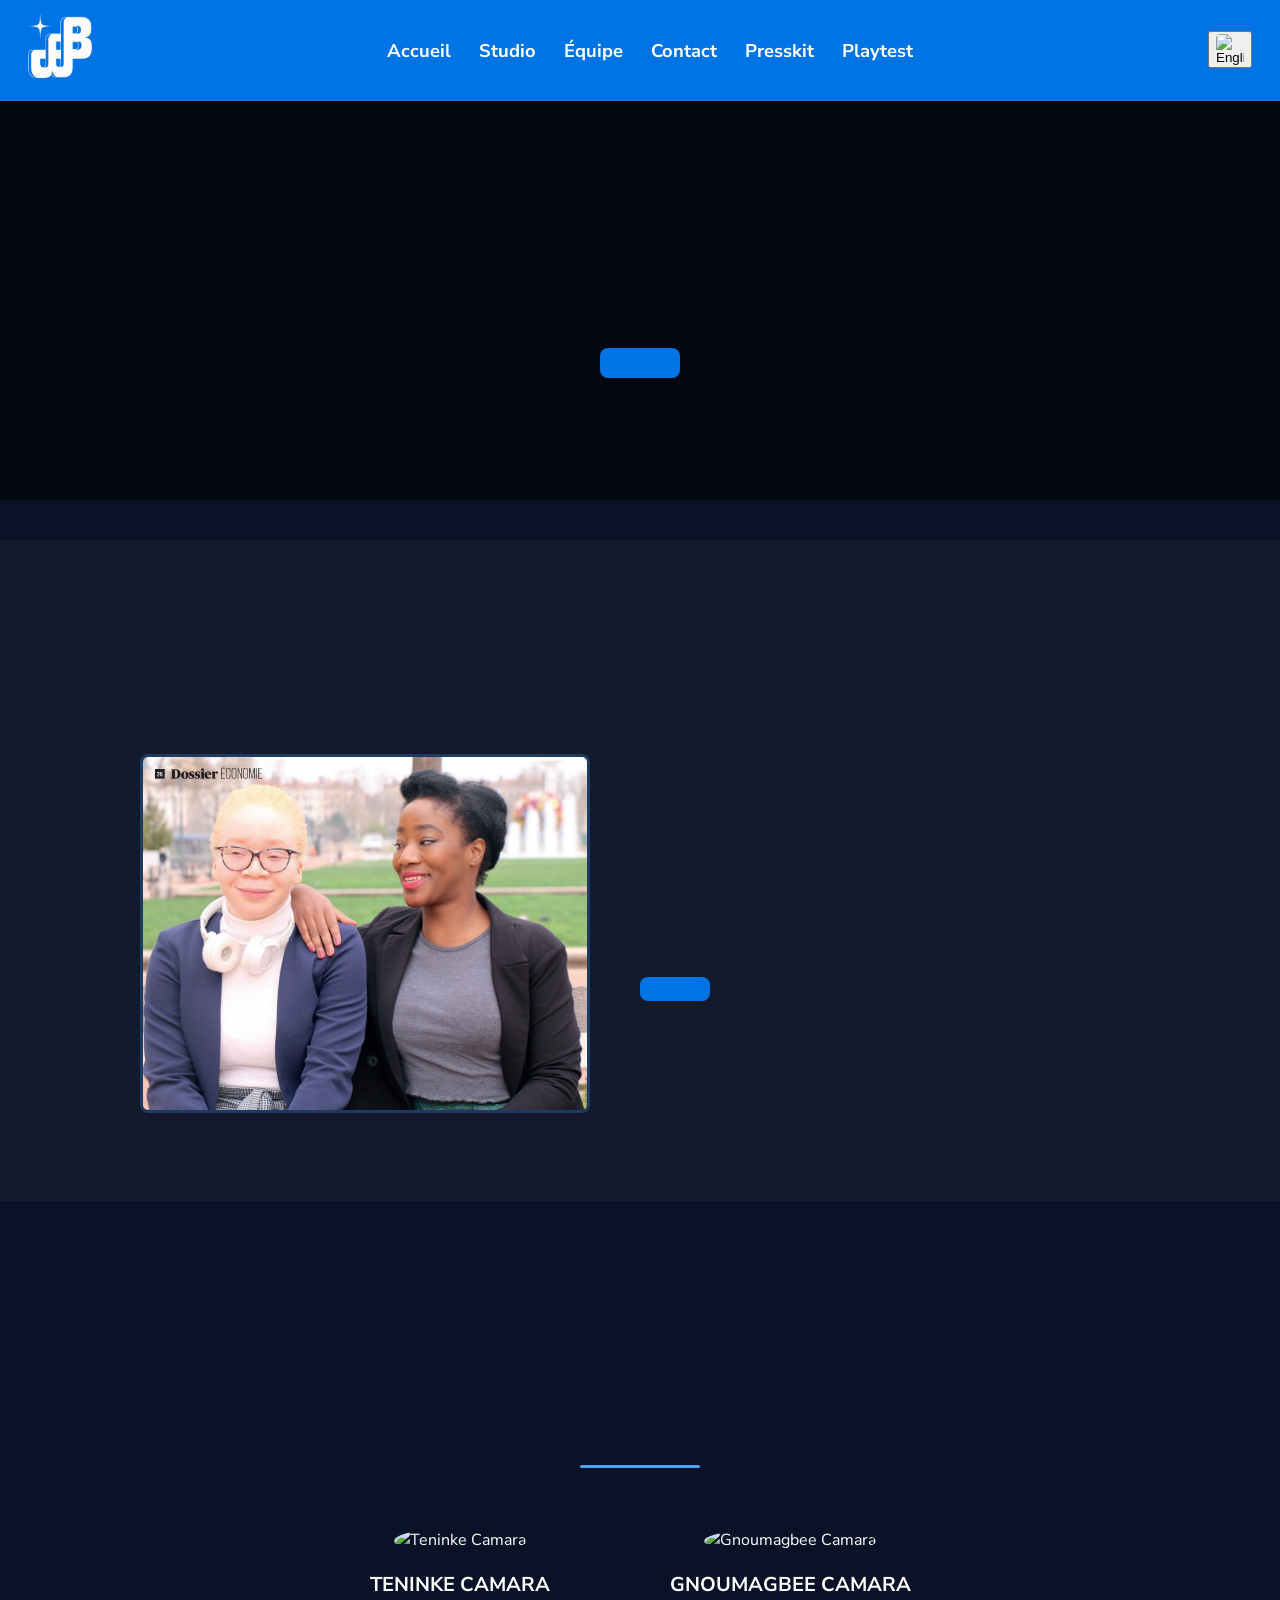
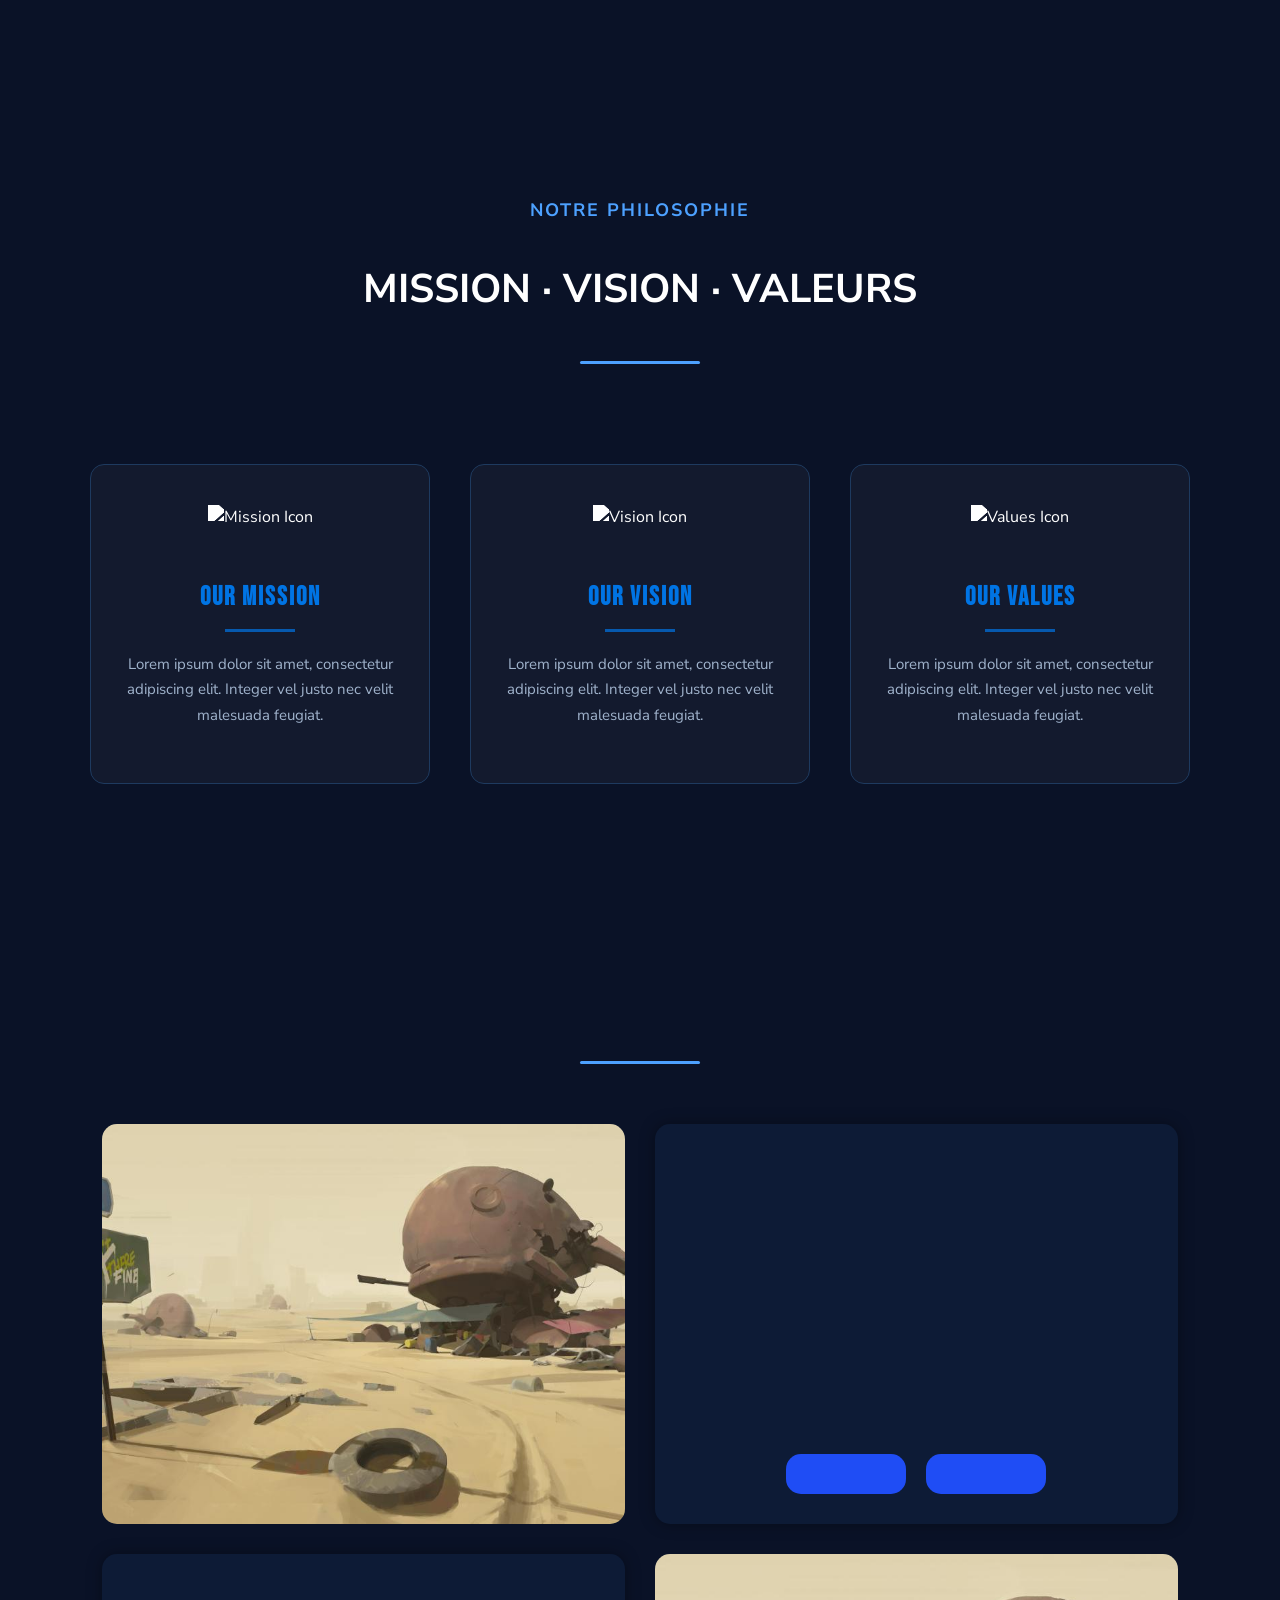
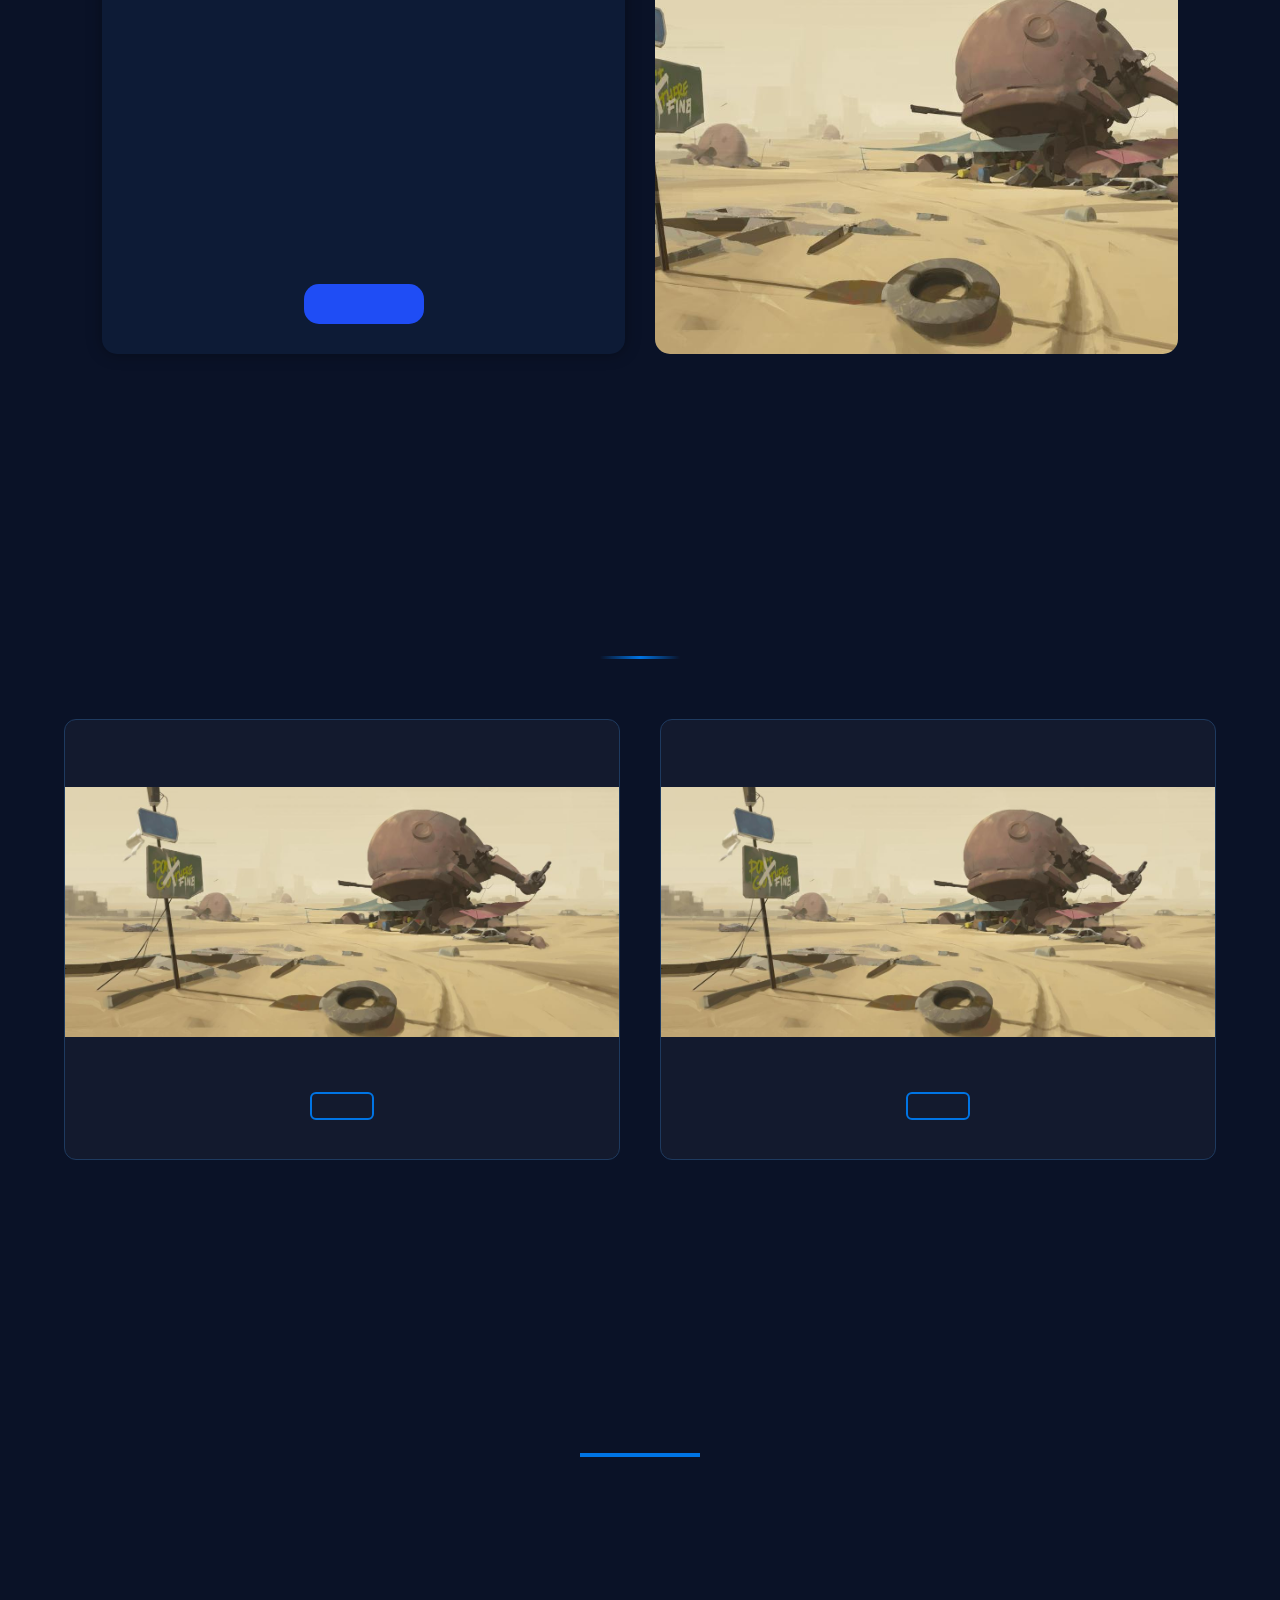
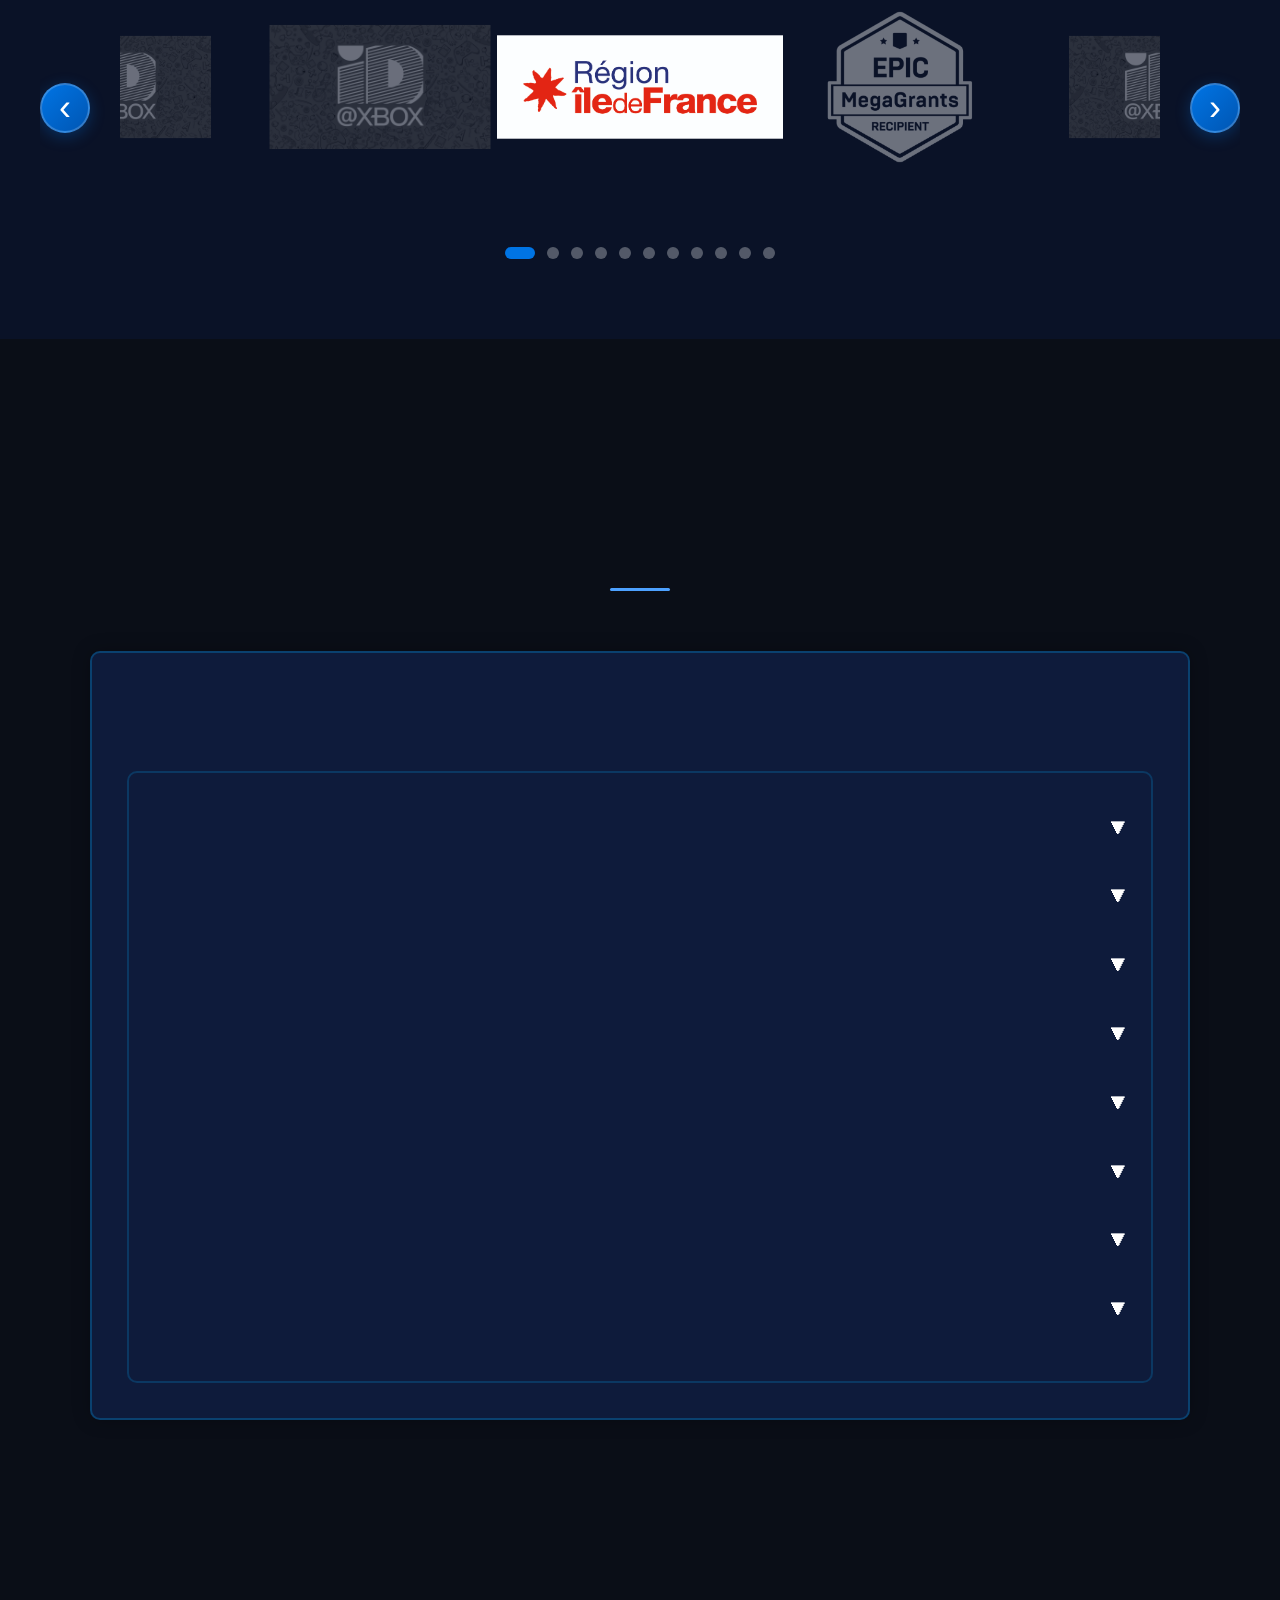
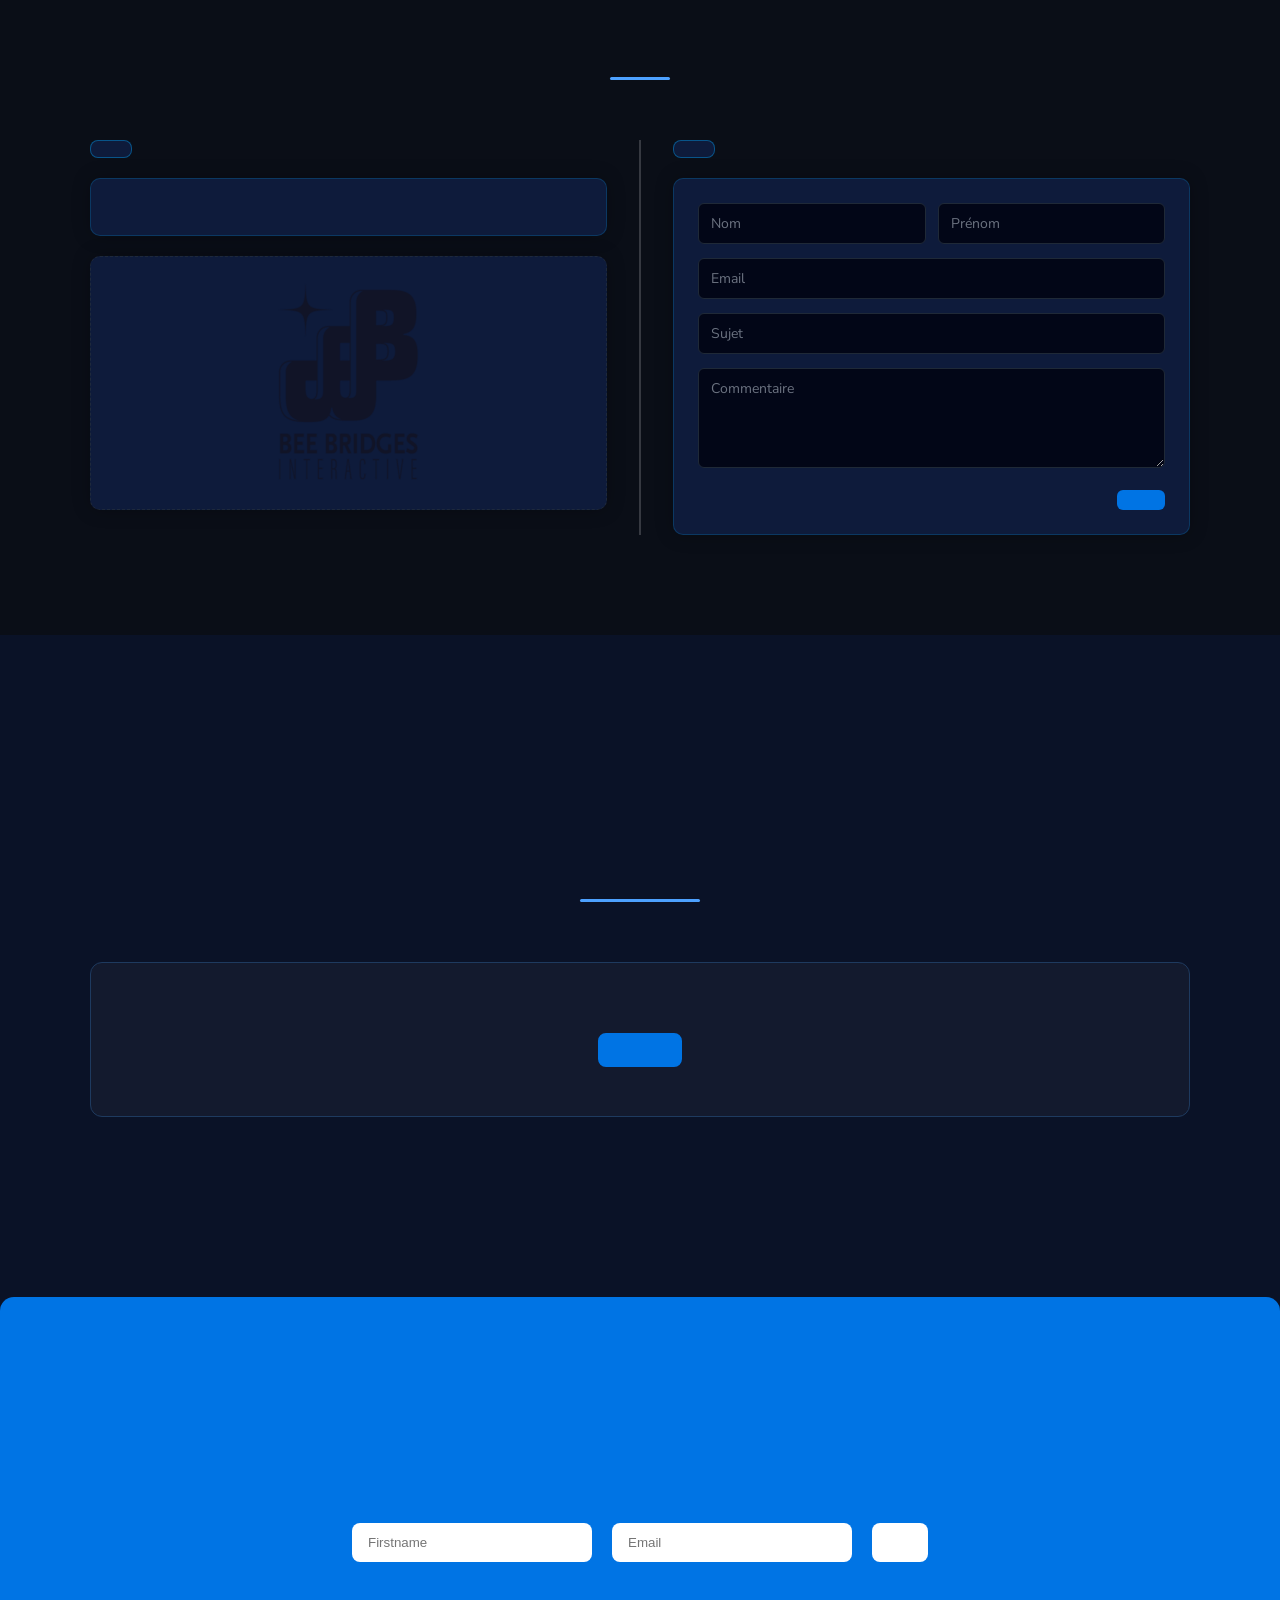
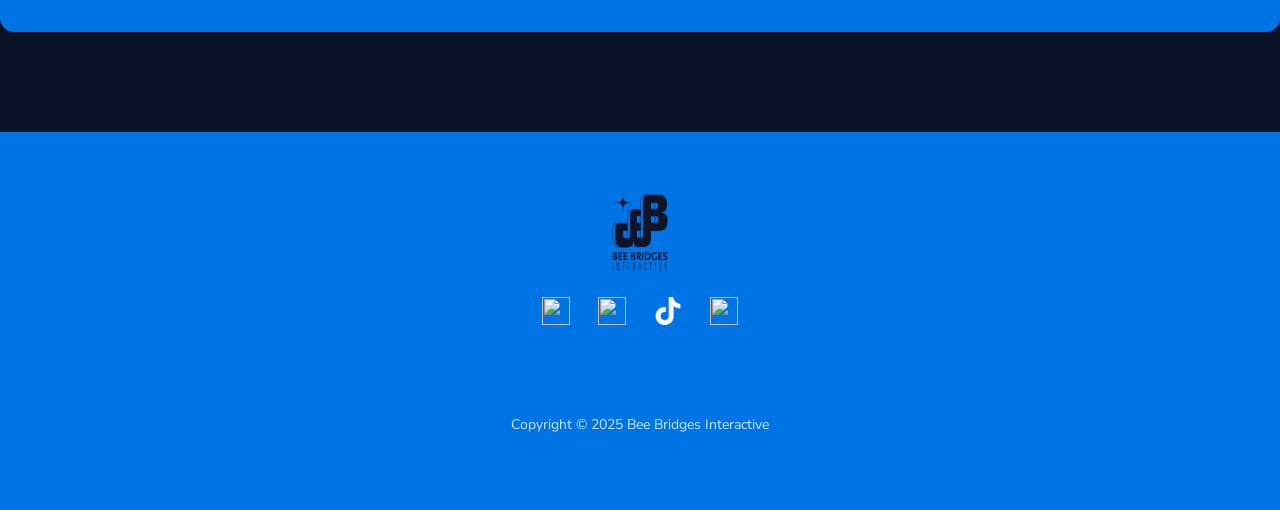
==== commit 2405cfad: "ajout de la categorie" ====
--- a/index.html
+++ b/index.html
@@ -81,6 +81,47 @@
     </div>
   </div>
 </section>
+<!-- PHILOSOPHIE -->
+<section class="philosophie-section">
+  <h3 class="subtitle">NOTRE PHILOSOPHIE</h3>
+  <h1 class="title">MISSION · VISION · VALEURS</h1>
+  <div class="separator"></div>
+
+  <div class="philosophie-content">
+
+    <!-- MISSION -->
+    <div class="philosophie-card">
+      <img src="media/icons/mission.png" alt="Mission Icon" class="philo-icon">
+      <h3 class="philo-title">OUR MISSION</h3>
+      <div class="philo-underline"></div>
+      <p class="philo-text">
+        Lorem ipsum dolor sit amet, consectetur adipiscing elit. Integer vel justo nec velit malesuada feugiat.
+      </p>
+    </div>
+
+    <!-- VISION -->
+    <div class="philosophie-card">
+      <img src="media/icons/vision.png" alt="Vision Icon" class="philo-icon">
+      <h3 class="philo-title">OUR VISION</h3>
+      <div class="philo-underline"></div>
+      <p class="philo-text">
+        Lorem ipsum dolor sit amet, consectetur adipiscing elit. Integer vel justo nec velit malesuada feugiat.
+      </p>
+    </div>
+
+    <!-- VALUES -->
+    <div class="philosophie-card">
+      <img src="media/icons/values.png" alt="Values Icon" class="philo-icon">
+      <h3 class="philo-title">OUR VALUES</h3>
+      <div class="philo-underline"></div>
+      <p class="philo-text">
+        Lorem ipsum dolor sit amet, consectetur adipiscing elit. Integer vel justo nec velit malesuada feugiat.
+      </p>
+    </div>
+
+  </div>
+</section>
+
 
 <!-- PROJECTS -->
 <section class="projects-section">
@@ -100,7 +141,7 @@
                 data-translate="playtest_btn"
                 onclick="window.location.href='index.html#playtest'">
         </button>
-        <!-- BOUTON SITE (À ADAPTER SI BESOIN) -->
+        <!-- BOUTON SITE  -->
         <button class="project-btn"
                 data-translate="site_btn"
                 onclick="window.location.href='site.html'">
@@ -287,7 +328,7 @@
       <div class="contact-pill" data-translate="contact_form_label"></div>
 
       <div class="contact-form-card">
-        <form class="contact-form-grid">
+        <form class="contact-form-grid" action="https://formspree.io/f/abcd1234" method="POST">
           <div class="row-two">
             <input type="text" placeholder="Nom">
             <input type="text" placeholder="Prénom">
@@ -332,12 +373,12 @@
       <h2 class="playtest-title" data-translate="playtest_title">&nbsp;</h2>
       <p class="playtest-subtitle" data-translate="playtest_desc"></p>
 
-      <form class="playtest-form">
-        <input type="text" placeholder="Firstname">
-        <input type="email" placeholder="Email">
-        <!-- BOUTON PLAYTEST (SUBMIT) -->
-        <button class="playtest-btn" data-translate="playtest_button"></button>
-      </form>
+        <form class="playtest-form" action="https://formspree.io/f/abcd1234" method="POST">
+          <input type="text" name="Firstname" placeholder="Firstname" required>
+          <input type="email" name="Email" placeholder="Email" required>
+          <button type="submit" class="playtest-btn" data-translate="playtest_button"></button>
+        </form>
+
     </div>
 
   </div>
--- a/css/styles.css
+++ b/css/styles.css
@@ -1503,3 +1503,69 @@
   color: var(--accent-blue);
   transform: translateY(-3px);
 }
+
+/* ===== PHILOSOPHIE ===== */
+.philosophie-section {
+  padding: 80px 20px;
+  text-align: center;
+  background-color: var(--bg-dark);
+}
+
+.philosophie-content {
+  display: grid;
+  grid-template-columns: repeat(3, 1fr);
+  gap: 40px;
+  max-width: var(--section-max-width);
+  margin: 0 auto;
+  padding-top: 40px;
+}
+
+.philosophie-card {
+  background: var(--bg-card);
+  padding: 40px 25px;
+  border-radius: 14px;
+  border: 1px solid var(--border-color);
+  transition: 0.3s ease;
+}
+
+.philosophie-card:hover {
+  border-color: var(--accent-blue);
+  transform: translateY(-5px);
+}
+
+.philo-icon {
+  width: 90px;
+  margin-bottom: 20px;
+  filter: brightness(0) invert(1); /* Style monochrome comme ton image */
+}
+
+.philo-title {
+  font-family: var(--font-titles);
+  font-size: 26px;
+  text-transform: uppercase;
+  letter-spacing: 2px;
+  color: var(--accent-blue);
+  margin-bottom: 10px;
+}
+
+.philo-underline {
+  width: 70px;
+  height: 3px;
+  background-color: var(--accent-blue);
+  margin: 0 auto 20px;
+  opacity: 0.7;
+}
+
+.philo-text {
+  font-size: 15px;
+  color: var(--text-secondary);
+  line-height: 1.7;
+}
+
+/* Responsive */
+@media (max-width: 900px) {
+  .philosophie-content {
+    grid-template-columns: 1fr;
+    gap: 25px;
+  }
+}
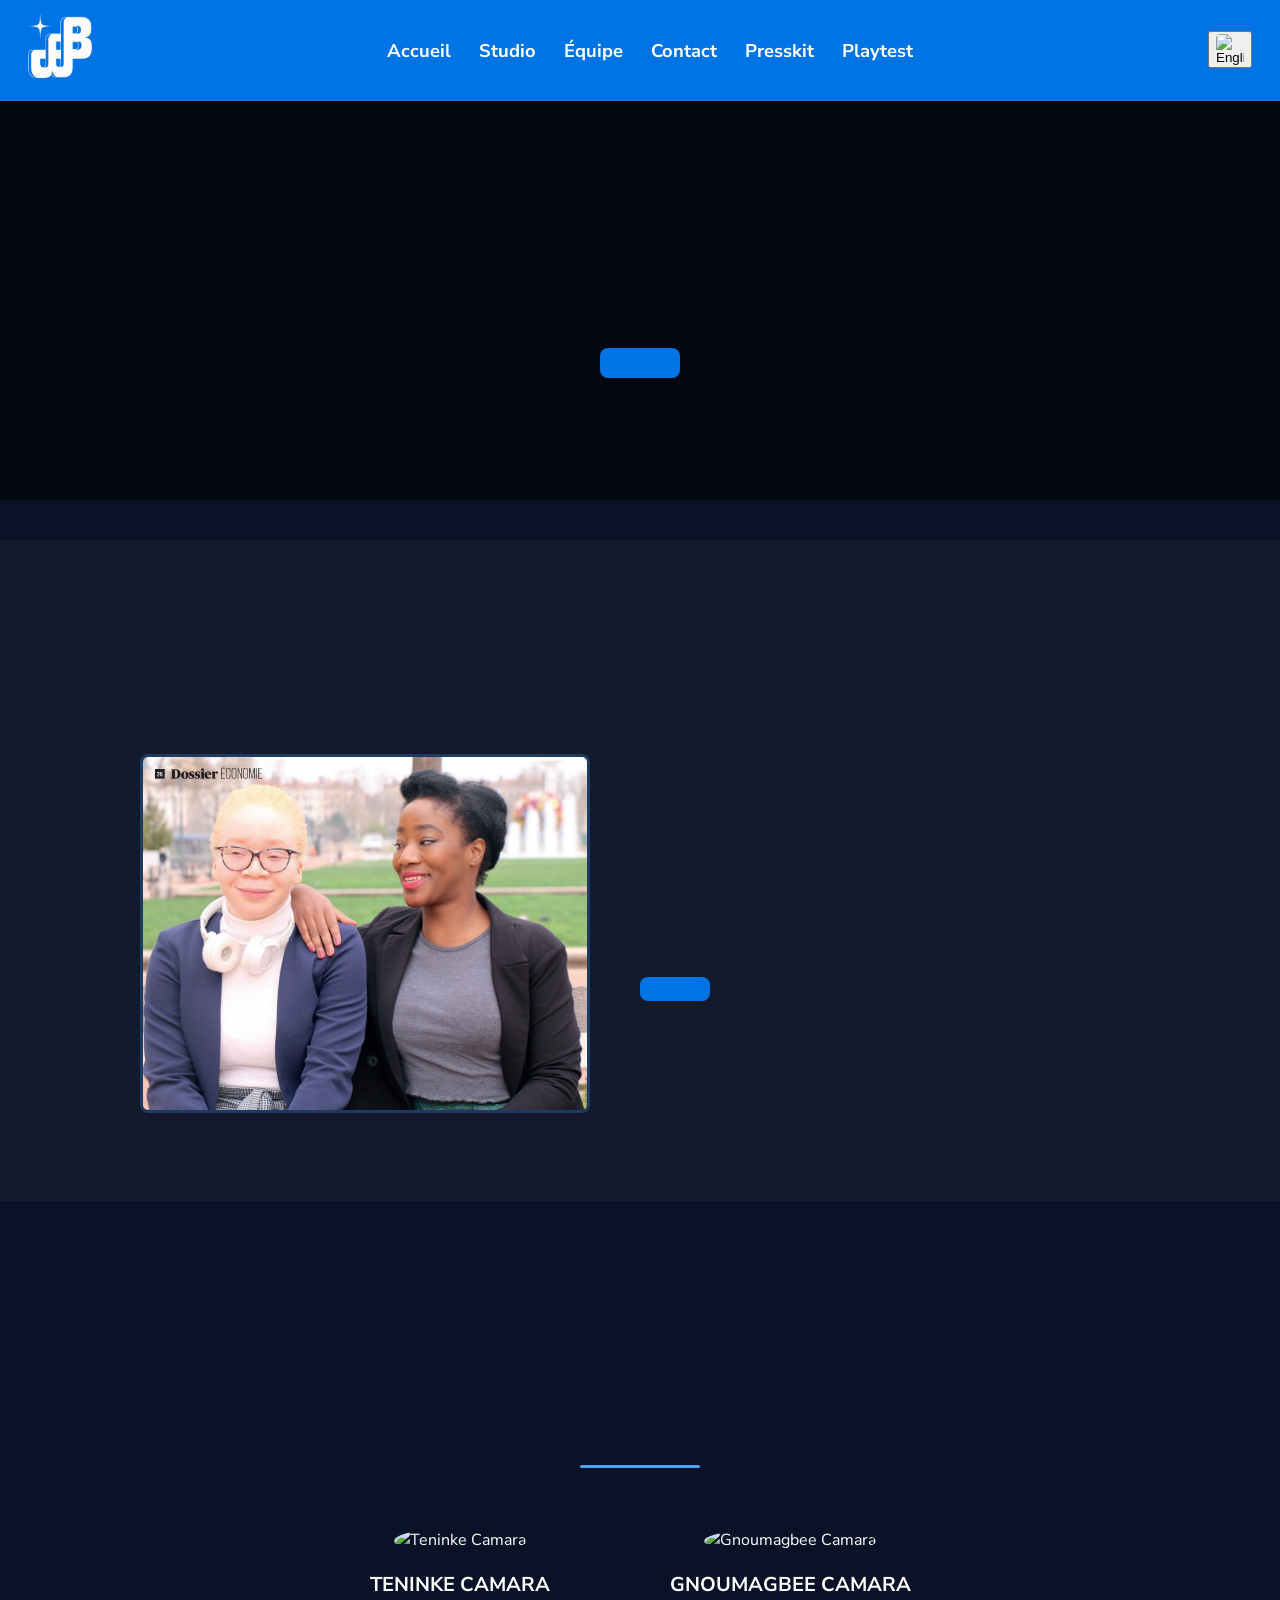
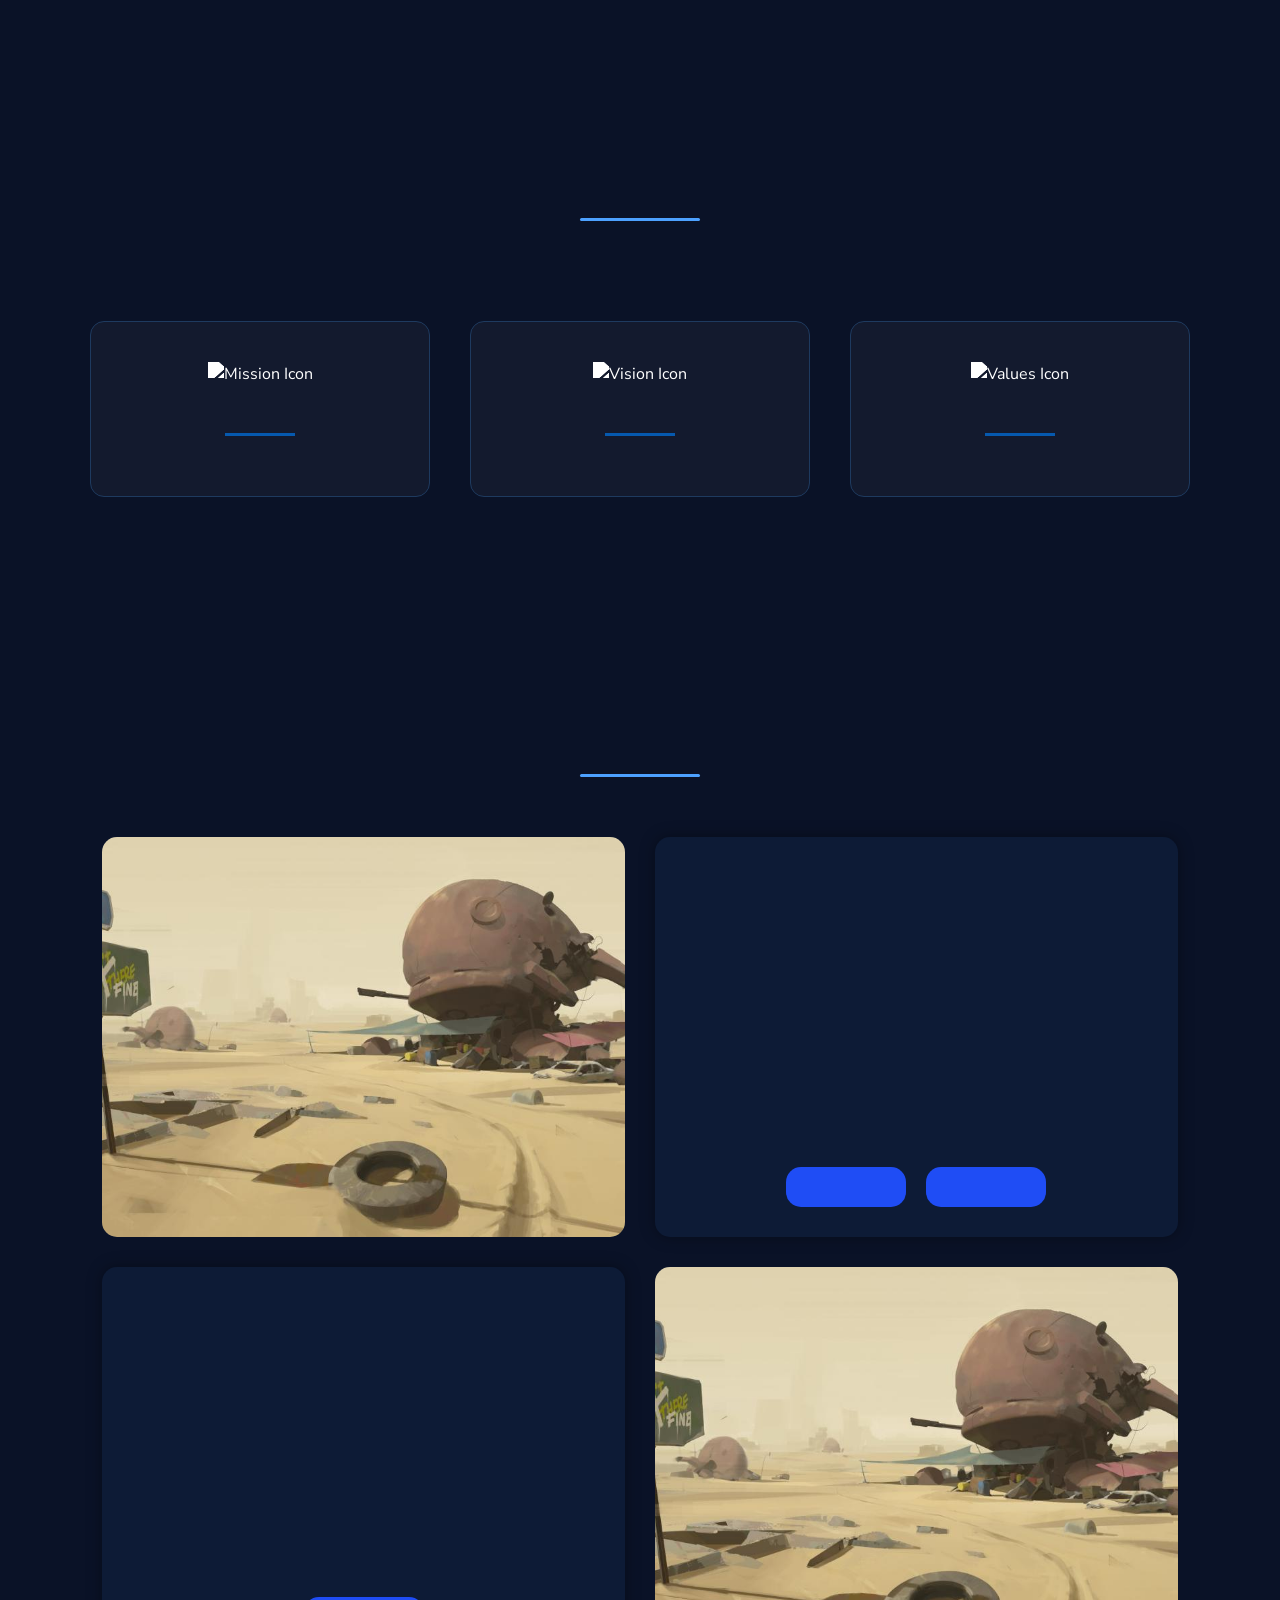
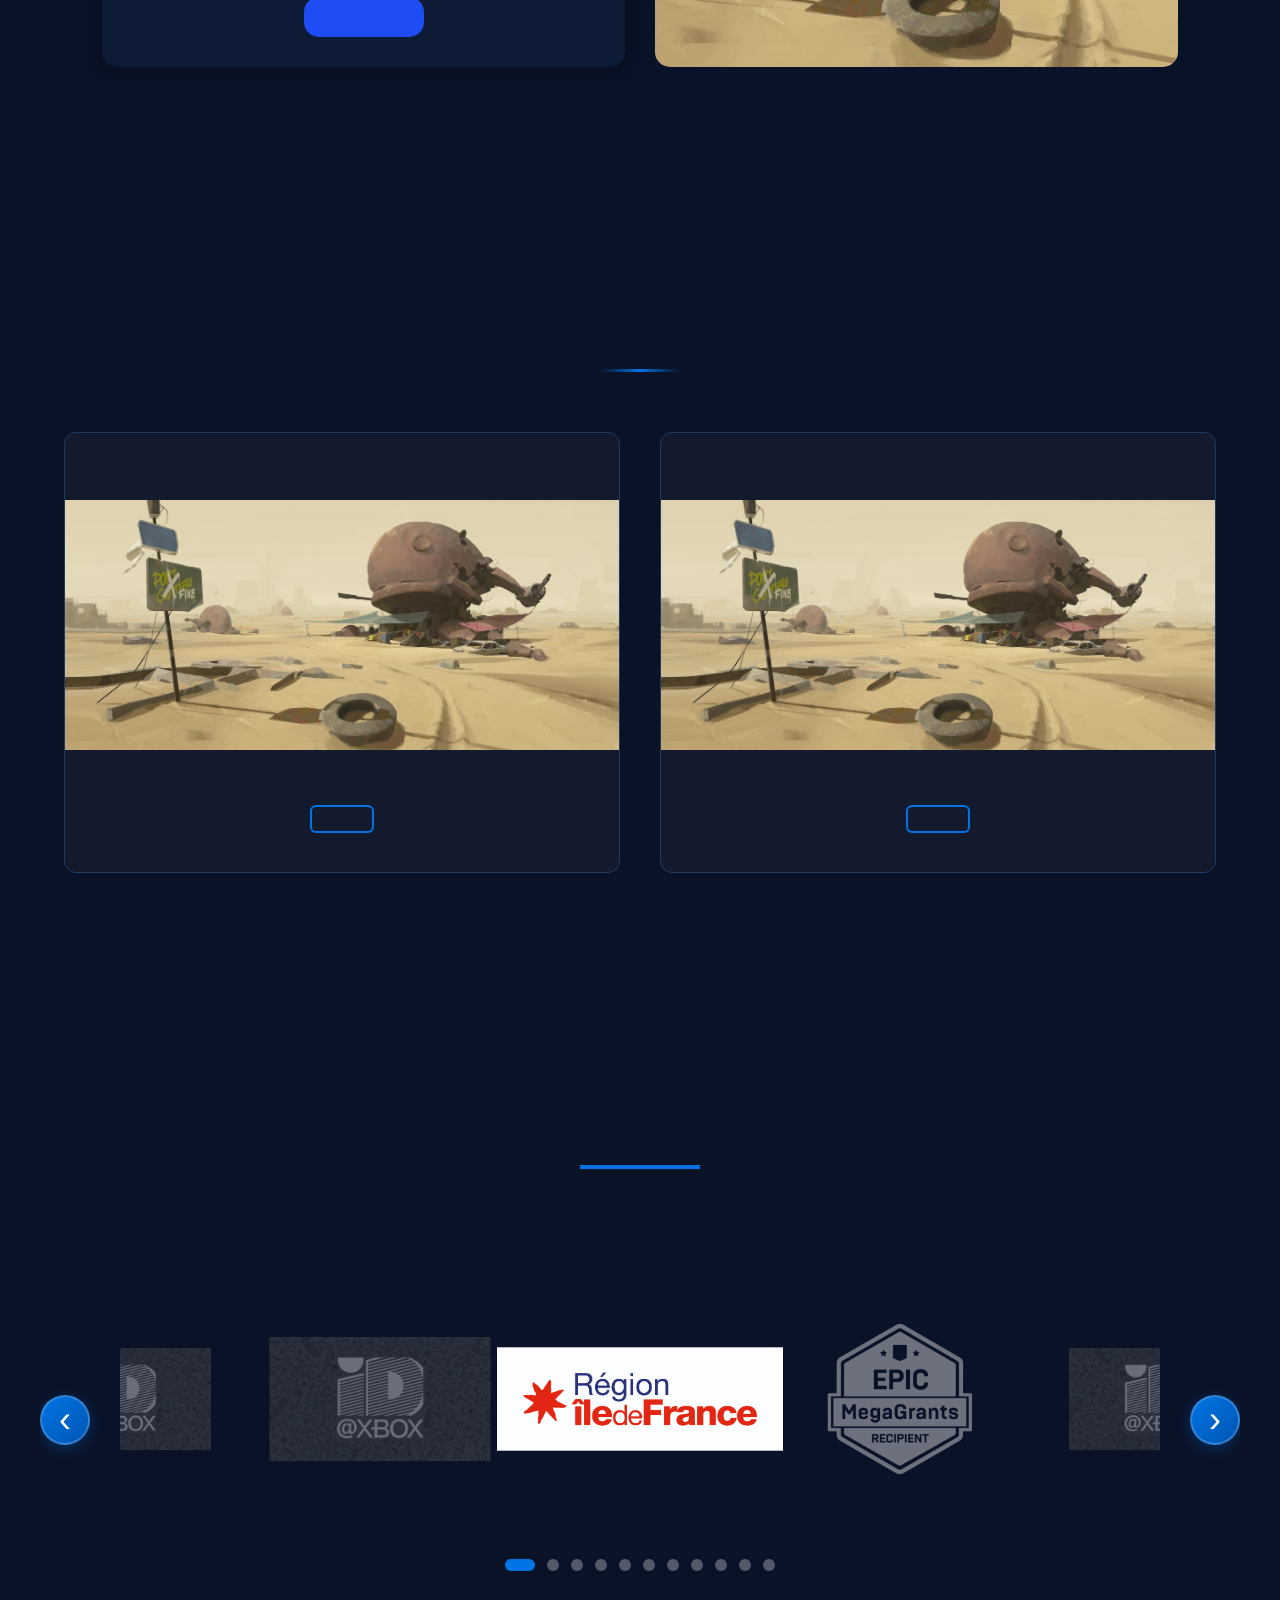
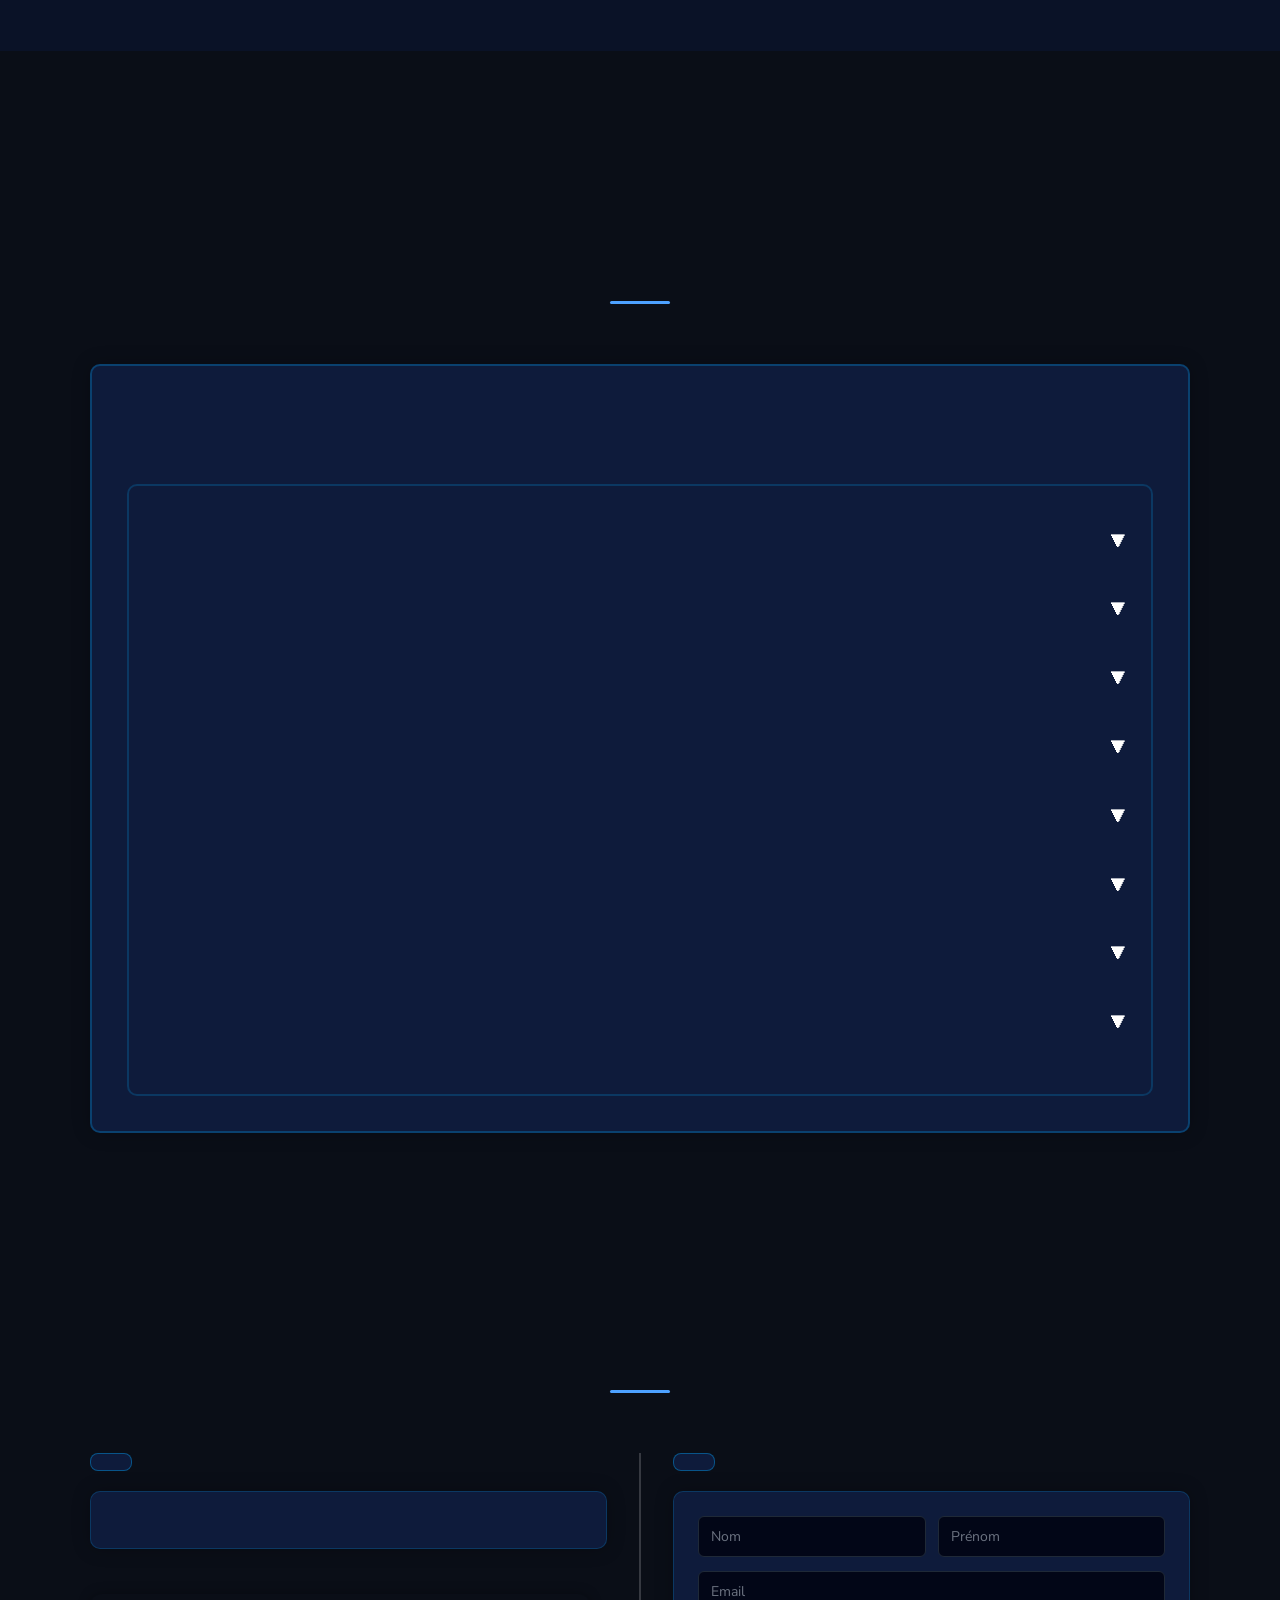
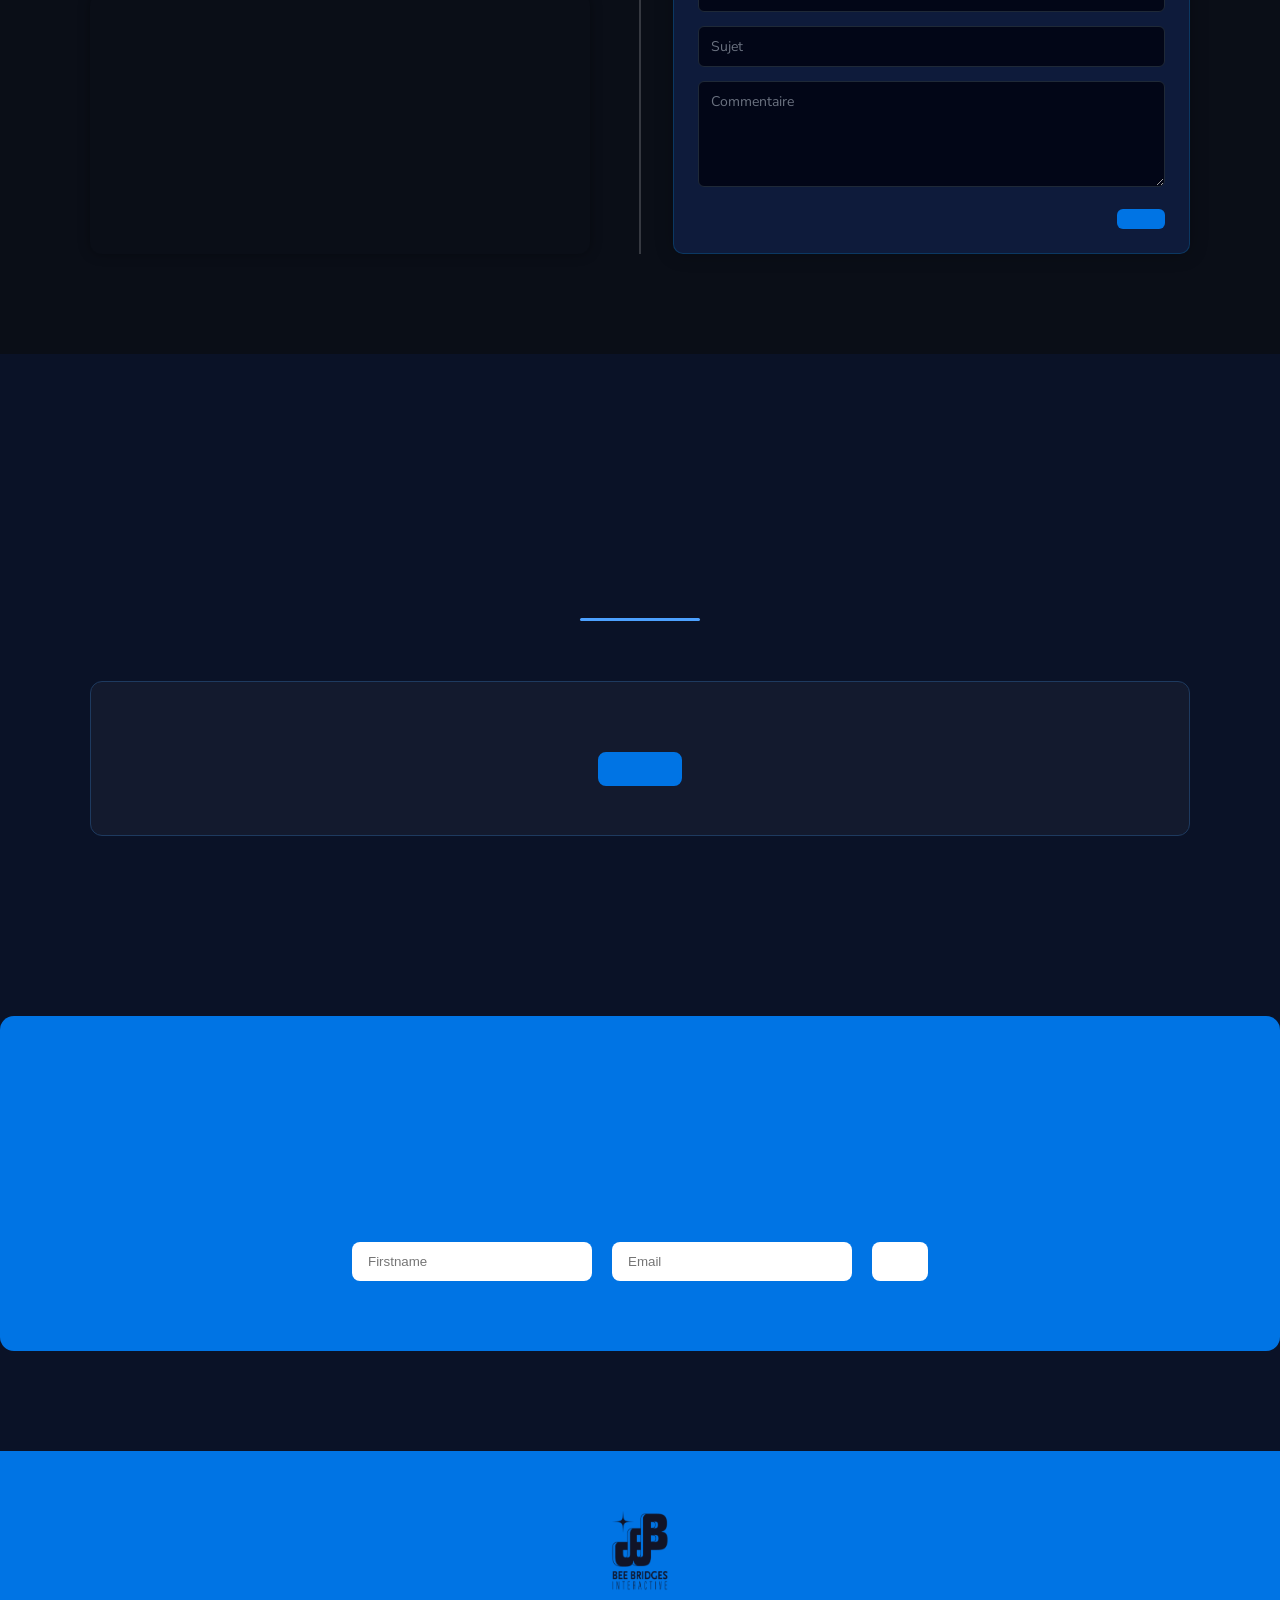
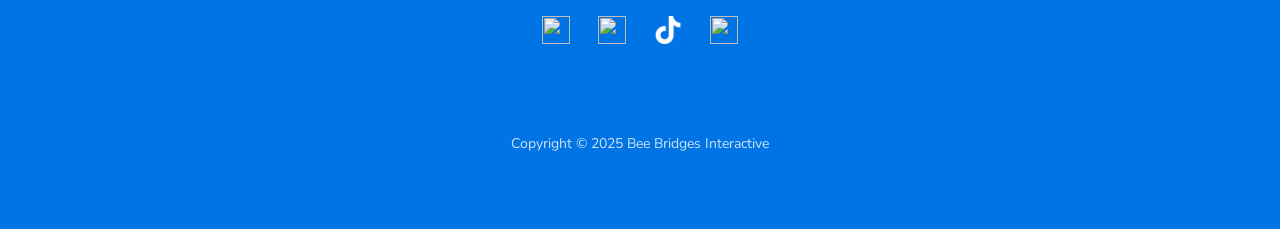
==== commit 611ba445: "ajout de la map" ====
--- a/index.html
+++ b/index.html
@@ -83,8 +83,8 @@
 </section>
 <!-- PHILOSOPHIE -->
 <section class="philosophie-section">
-  <h3 class="subtitle">NOTRE PHILOSOPHIE</h3>
-  <h1 class="title">MISSION · VISION · VALEURS</h1>
+  <h3 class="subtitle" data-translate="philo_subtitle"></h3>
+  <h1 class="title" data-translate="philo_title"></h1>
   <div class="separator"></div>
 
   <div class="philosophie-content">
@@ -92,31 +92,25 @@
     <!-- MISSION -->
     <div class="philosophie-card">
       <img src="media/icons/mission.png" alt="Mission Icon" class="philo-icon">
-      <h3 class="philo-title">OUR MISSION</h3>
+      <h3 class="philo-title" data-translate="philo_mission_title"></h3>
       <div class="philo-underline"></div>
-      <p class="philo-text">
-        Lorem ipsum dolor sit amet, consectetur adipiscing elit. Integer vel justo nec velit malesuada feugiat.
-      </p>
+      <p class="philo-text" data-translate="philo_mission_text"></p>
     </div>
 
     <!-- VISION -->
     <div class="philosophie-card">
       <img src="media/icons/vision.png" alt="Vision Icon" class="philo-icon">
-      <h3 class="philo-title">OUR VISION</h3>
+      <h3 class="philo-title" data-translate="philo_vision_title"></h3>
       <div class="philo-underline"></div>
-      <p class="philo-text">
-        Lorem ipsum dolor sit amet, consectetur adipiscing elit. Integer vel justo nec velit malesuada feugiat.
-      </p>
+      <p class="philo-text" data-translate="philo_vision_text"></p>
     </div>
 
     <!-- VALUES -->
     <div class="philosophie-card">
       <img src="media/icons/values.png" alt="Values Icon" class="philo-icon">
-      <h3 class="philo-title">OUR VALUES</h3>
+      <h3 class="philo-title" data-translate="philo_values_title"></h3>
       <div class="philo-underline"></div>
-      <p class="philo-text">
-        Lorem ipsum dolor sit amet, consectetur adipiscing elit. Integer vel justo nec velit malesuada feugiat.
-      </p>
+      <p class="philo-text" data-translate="philo_values_text"></p>
     </div>
 
   </div>
@@ -177,7 +171,7 @@
 <!-- ACTUALITÉS -->
 <section class="actualites">
   <div class="actualites-header">
-    <h4 class="title" data-translate="partners_title">&nbsp;</h4>
+    <h4 class="title" data-translate="actualites_title">&nbsp;</h4>
     <h2 class="subtitle" data-translate="project_subtitle">&nbsp;</h2>
   </div>
 
@@ -192,7 +186,7 @@
         <p class="actualite-text" data-translate="project_point3"></p>
         <!-- LIEN VOIR PLUS -->
         <a class="bouton-voir-plus"
-           data-translate="hero_button"
+           data-translate="actualite_button"
            href="Actuality.html#Article1"></a>
       </div>
     </article>
@@ -206,7 +200,7 @@
         <p class="actualite-text" data-translate="project_point4"></p>
         <!-- LIEN VOIR PLUS -->
         <a class="btn-voir-plus"
-           data-translate="hero_button"
+           data-translate="actualite_button"
            href="Actuality.html#Article2"></a>
       </div>
     </article>
@@ -316,11 +310,16 @@
         <p data-translate="contact_text2"></p>
         <p data-translate="contact_text3"></p>
       </div>
-
-      <div class="contact-logo-card">
-        <img src="media/BBI.png" alt="BBI Logo">
-      </div>
-    </div>
+    <div class="contact-map-small">
+      <iframe 
+        src="https://www.google.com/maps/embed?pb=!1m18!1m12!1m3!1d2883.111074859095!2d4.833019315505178!3d45.76404307910556!2m3!1f0!2f0!3f0!3m2!1i1024!2i768!4f13.1!3m3!1m2!1s0x47f4ea53e078ad2b%3A0x408ab2ae4bb1f90!2s69001%20Lyon%2C%20France!5e0!3m2!1sen!2sfr!4v1700000000000"
+        allowfullscreen="" 
+        loading="lazy">
+      </iframe>
+    </div>
+    </div>
+
+
 
     <div class="contact-divider"></div>
 
--- a/css/styles.css
+++ b/css/styles.css
@@ -1569,3 +1569,18 @@
     gap: 25px;
   }
 }
+/* ===== MAP VERSION COMPACTE (comme l’image 1) ===== */
+.contact-map-small {
+  width: 500px;
+  height: 260px;
+  border-radius: 12px;
+  overflow: hidden;
+  box-shadow: 0 0 12px rgba(0,0,0,0.35);
+  margin-top: 25px; /* POSITION MAP DESCENDUE */
+}
+
+.contact-map-small iframe {
+  width: 100%;
+  height: 100%;
+  border: 0;
+}
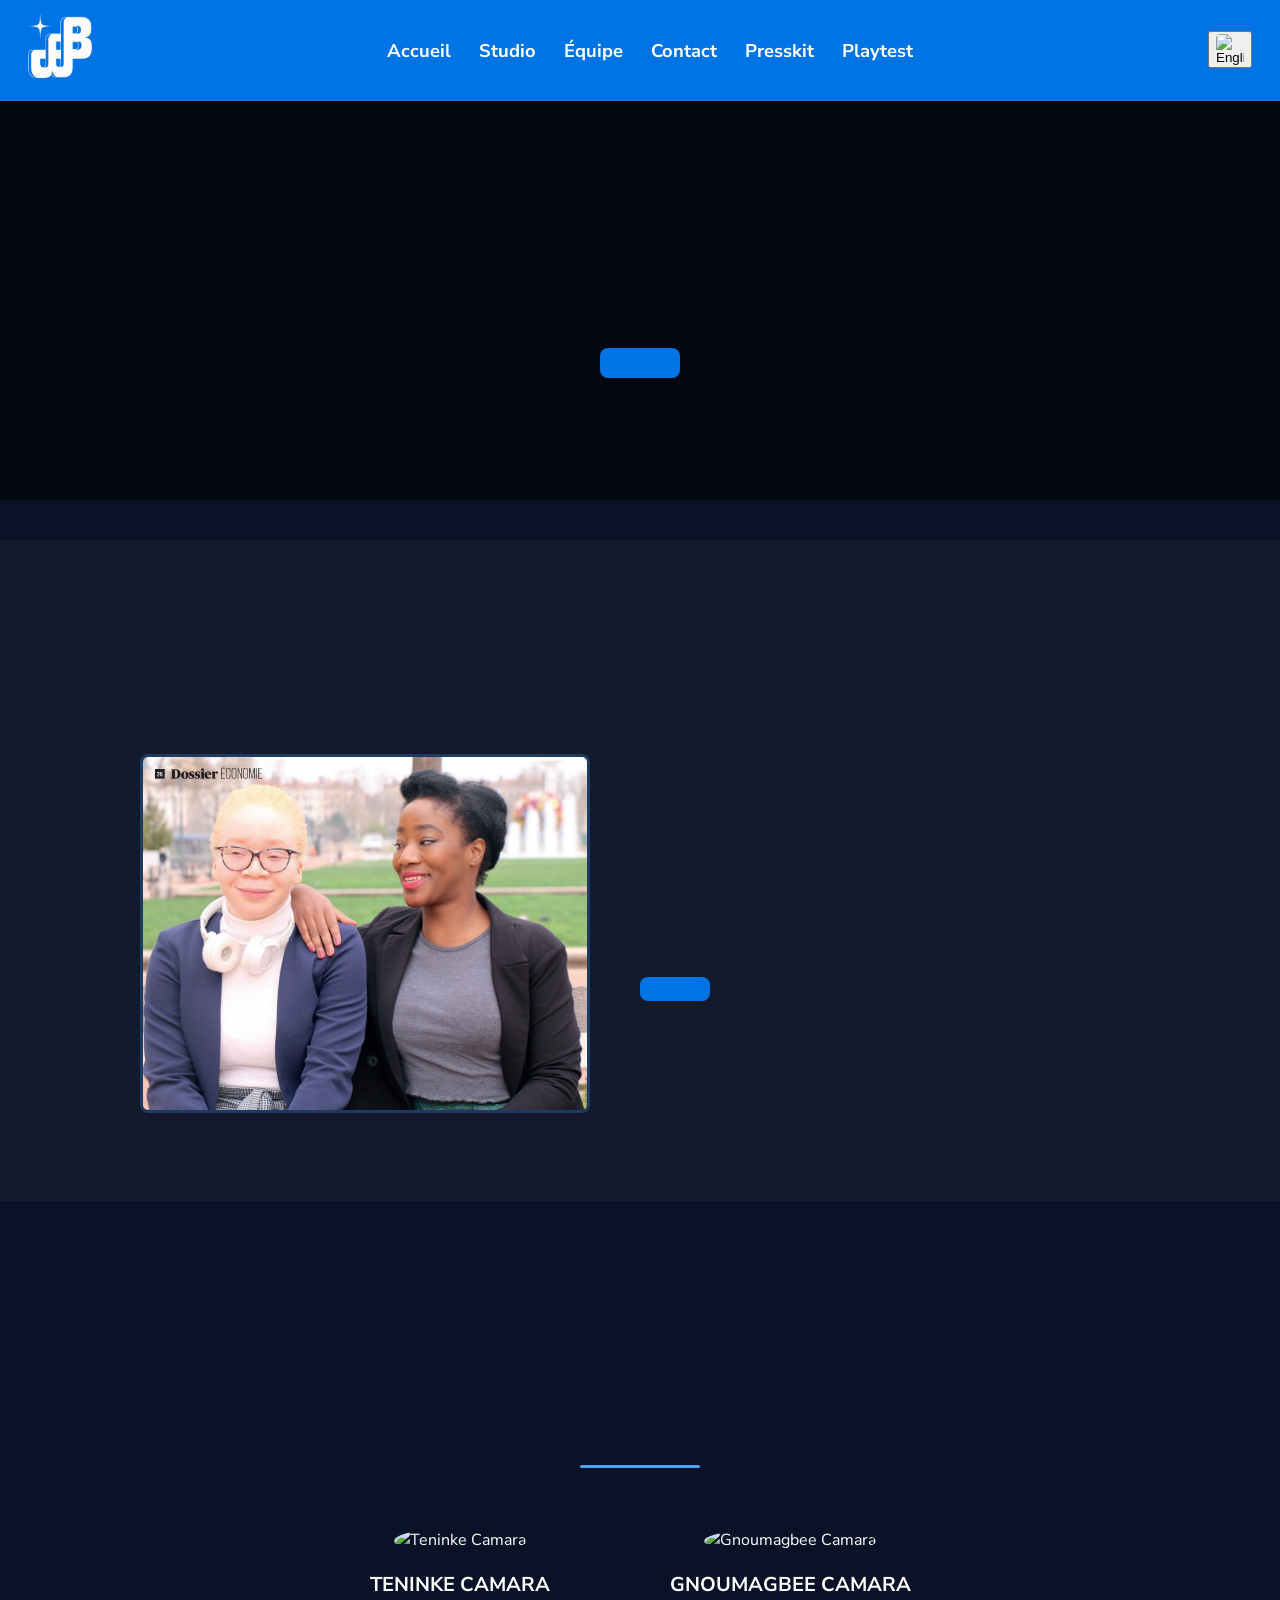
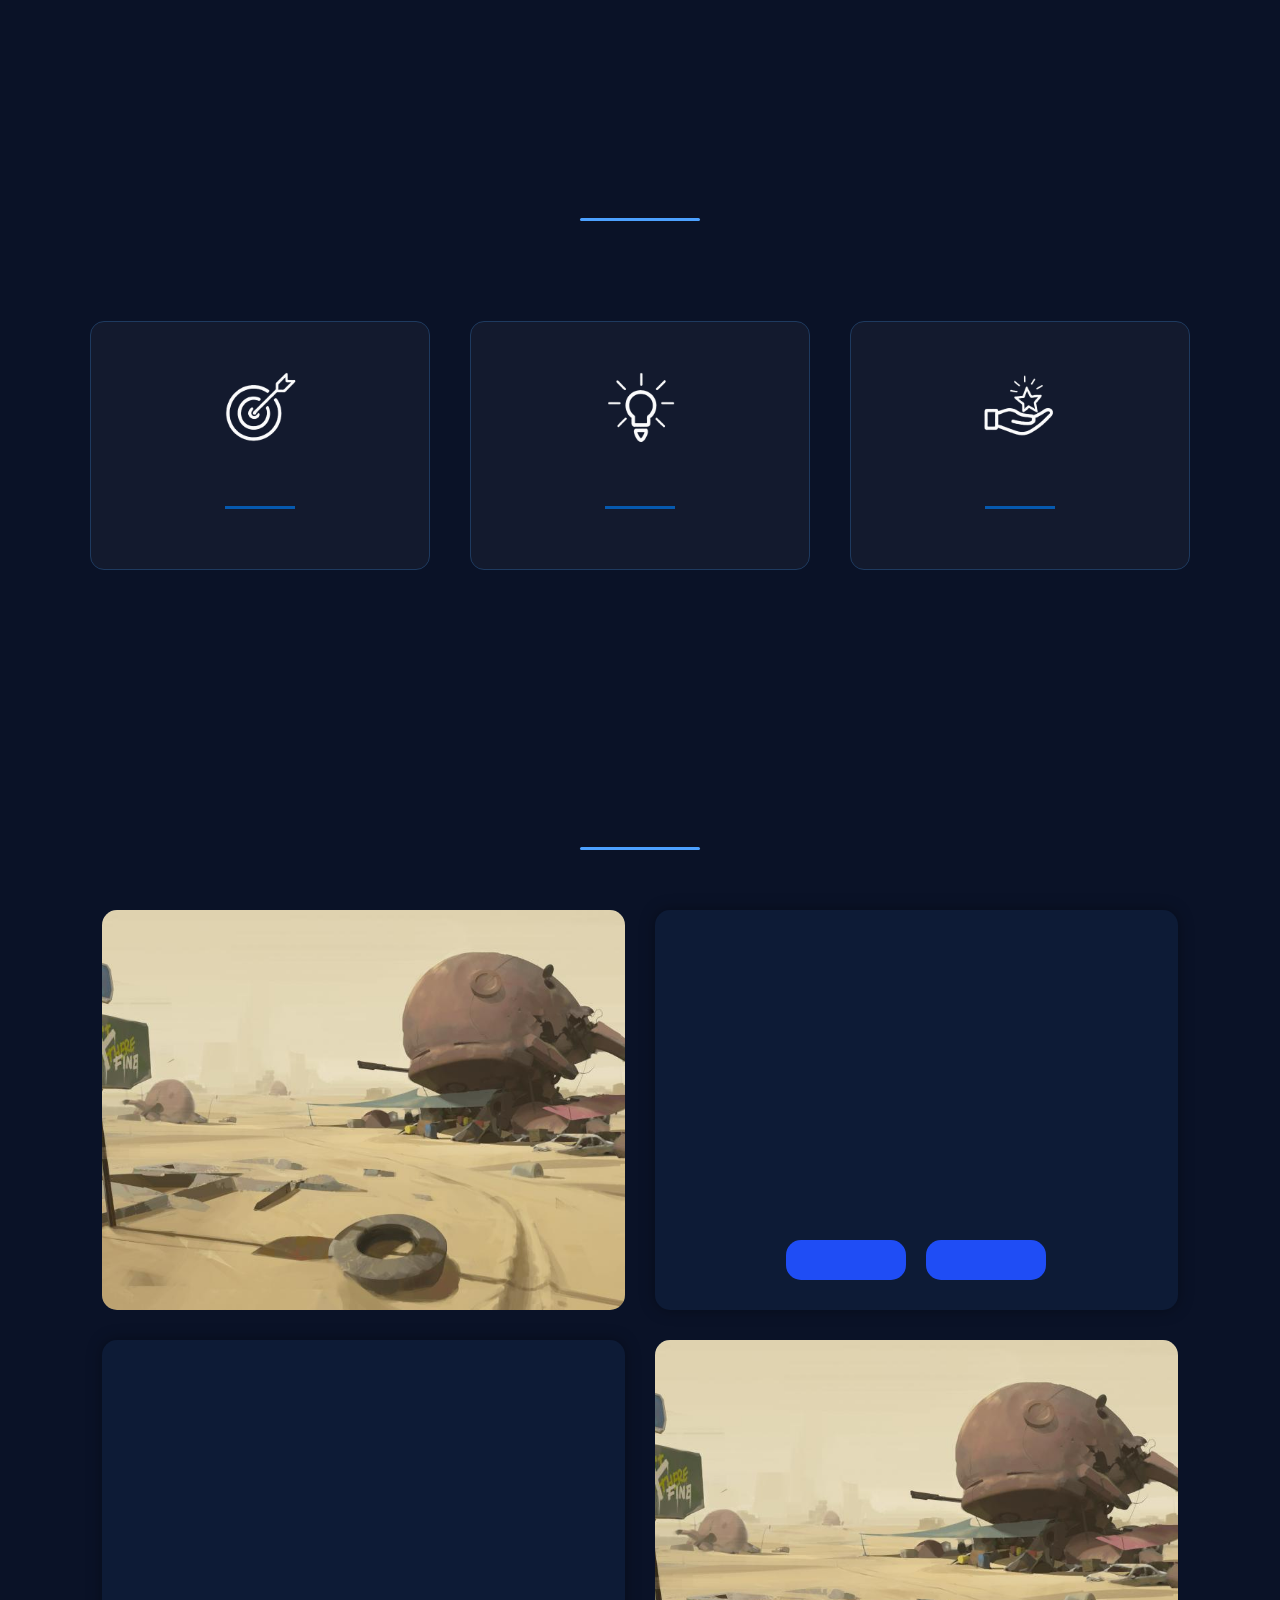
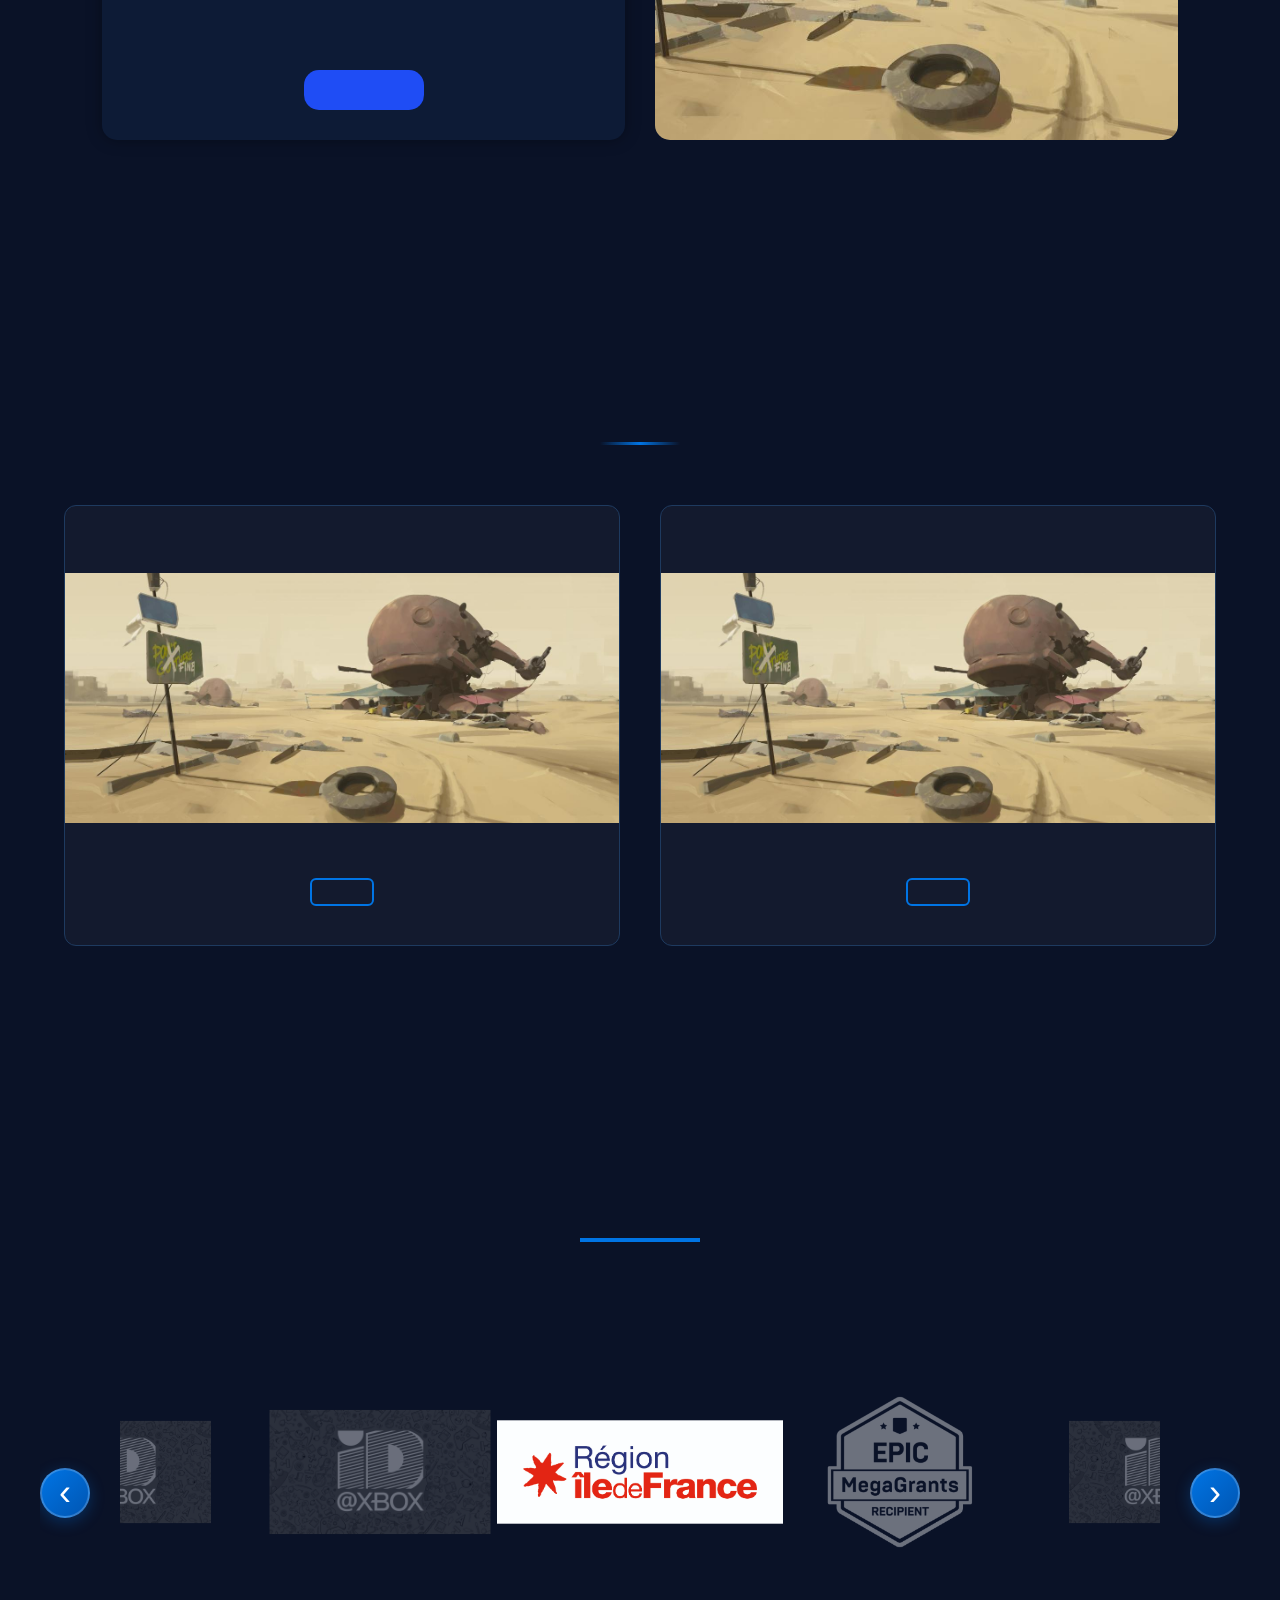
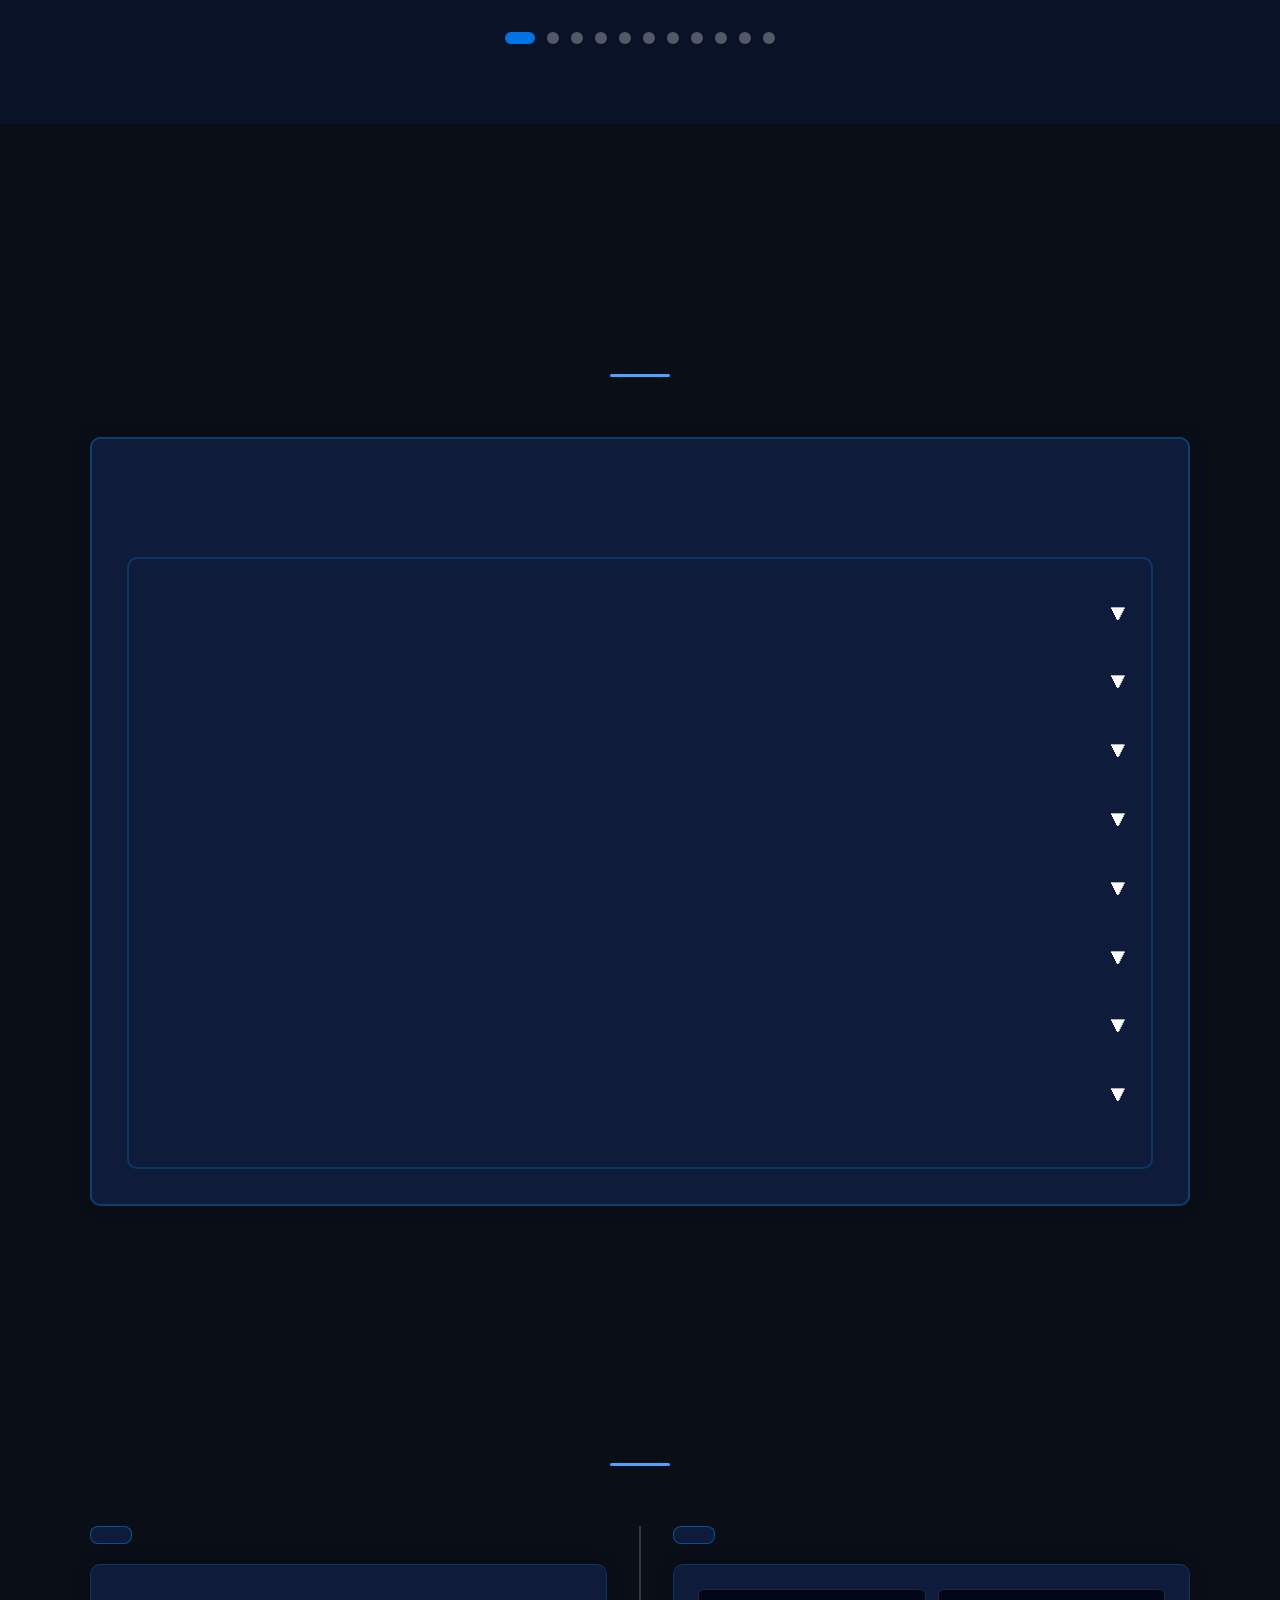
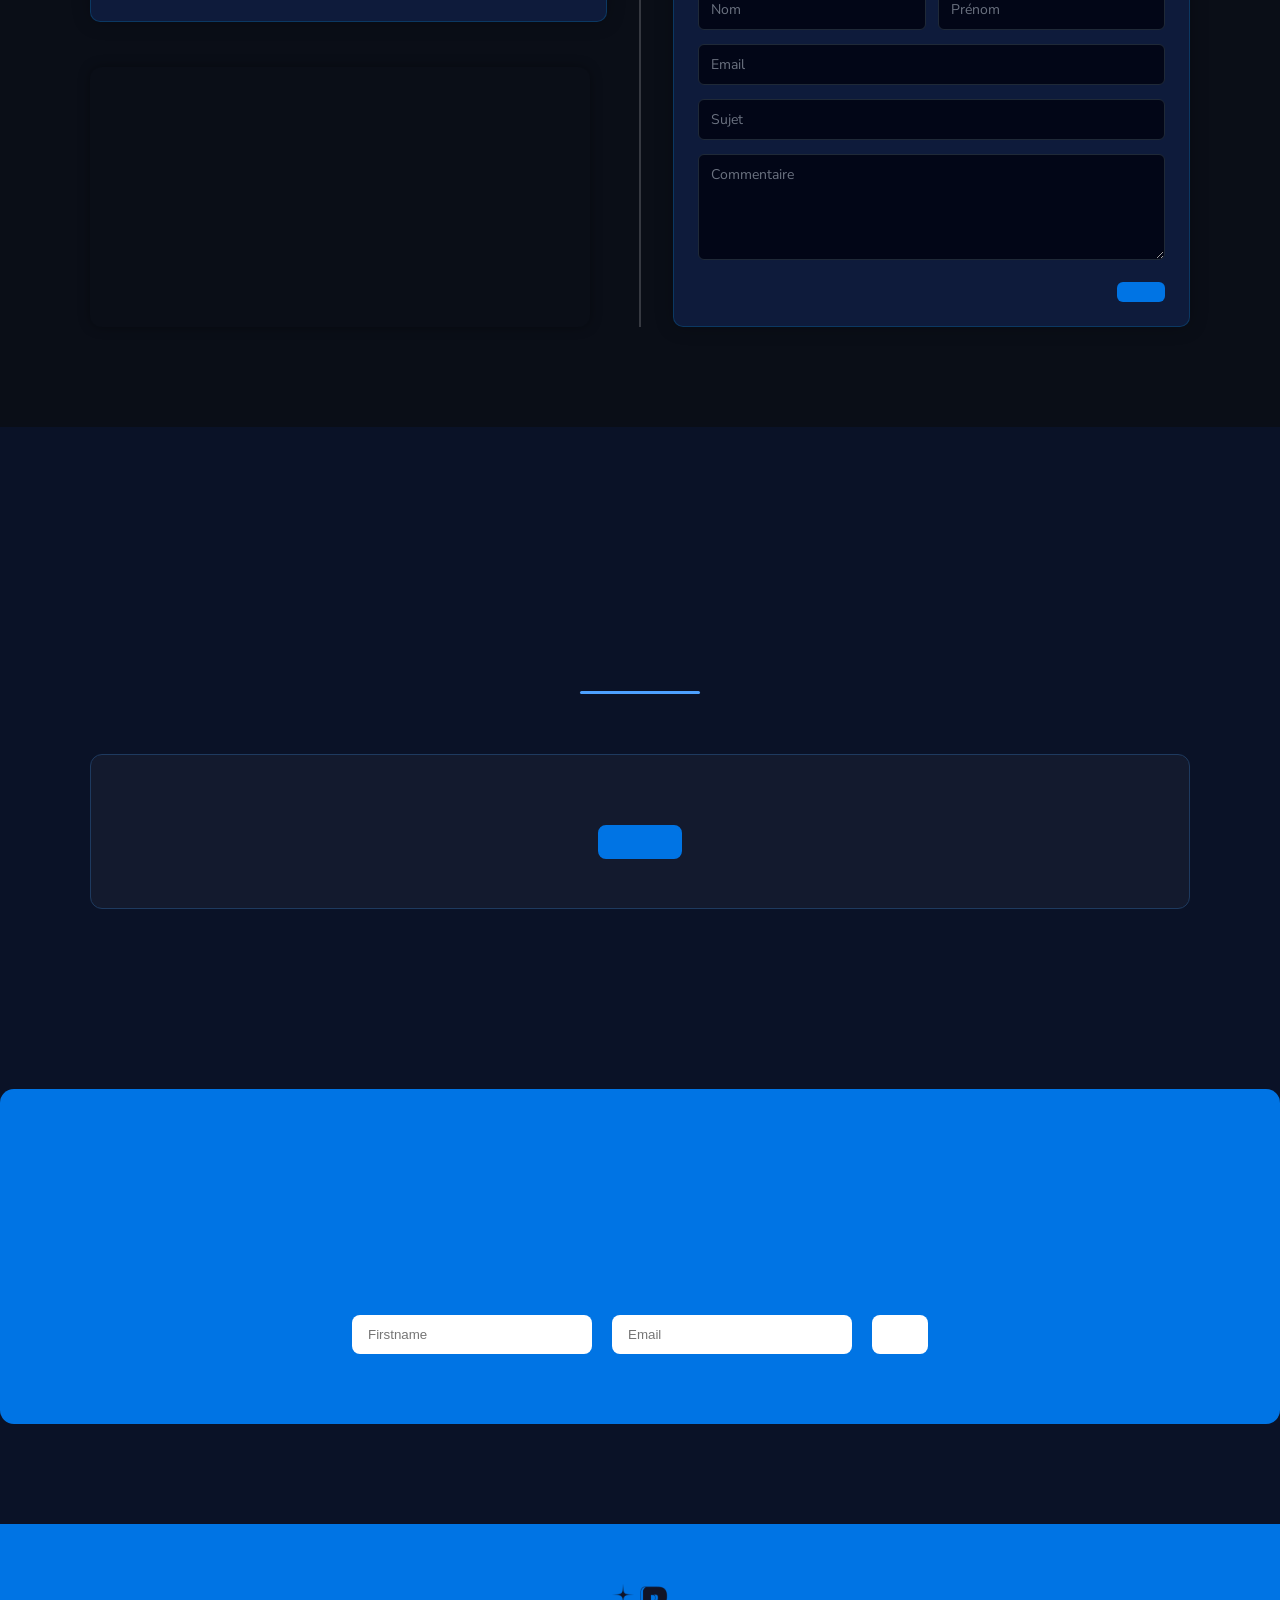
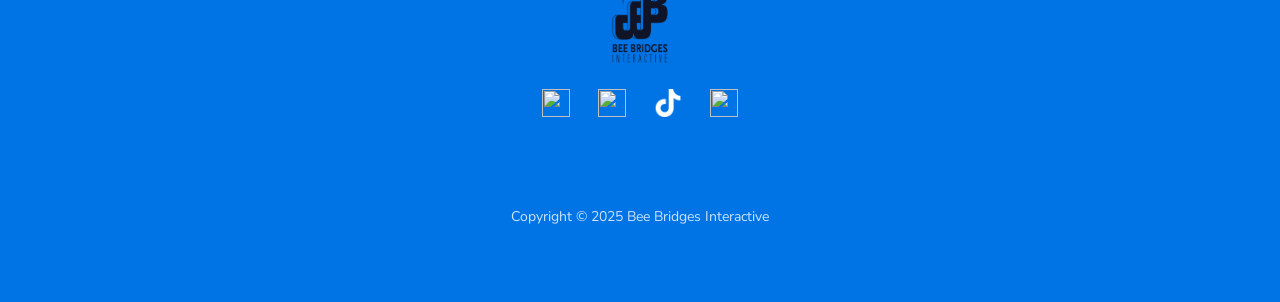
==== commit 75b41486: "ajout des image dans la nouvelle categorie" ====
--- a/index.html
+++ b/index.html
@@ -91,7 +91,7 @@
 
     <!-- MISSION -->
     <div class="philosophie-card">
-      <img src="media/icons/mission.png" alt="Mission Icon" class="philo-icon">
+      <img src="media/mission_hd.png" alt="Mission Icon" class="philo-icon">
       <h3 class="philo-title" data-translate="philo_mission_title"></h3>
       <div class="philo-underline"></div>
       <p class="philo-text" data-translate="philo_mission_text"></p>
@@ -99,7 +99,7 @@
 
     <!-- VISION -->
     <div class="philosophie-card">
-      <img src="media/icons/vision.png" alt="Vision Icon" class="philo-icon">
+      <img src="media/vision_hd.png" alt="Vision Icon" class="philo-icon">
       <h3 class="philo-title" data-translate="philo_vision_title"></h3>
       <div class="philo-underline"></div>
       <p class="philo-text" data-translate="philo_vision_text"></p>
@@ -107,7 +107,7 @@
 
     <!-- VALUES -->
     <div class="philosophie-card">
-      <img src="media/icons/values.png" alt="Values Icon" class="philo-icon">
+      <img src="media/values_hd.png" alt="Values Icon" class="philo-icon">
       <h3 class="philo-title" data-translate="philo_values_title"></h3>
       <div class="philo-underline"></div>
       <p class="philo-text" data-translate="philo_values_text"></p>
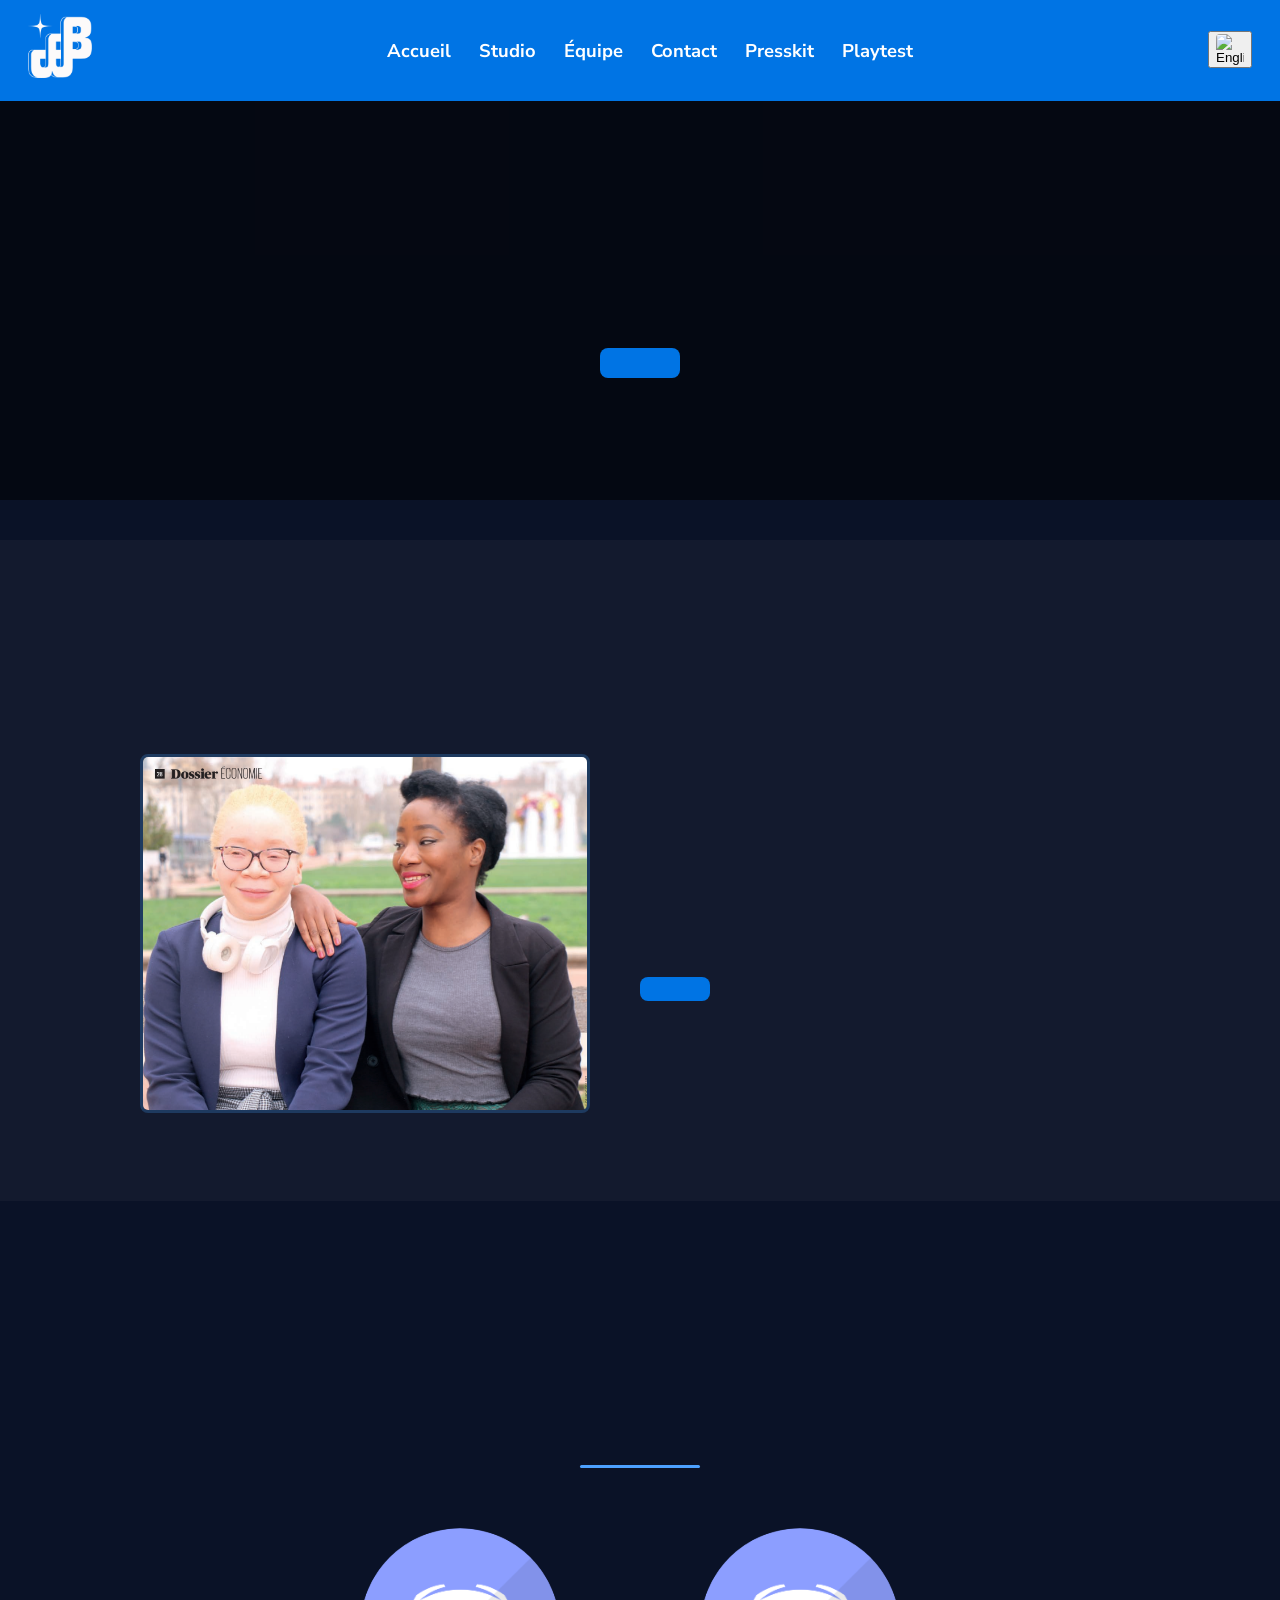
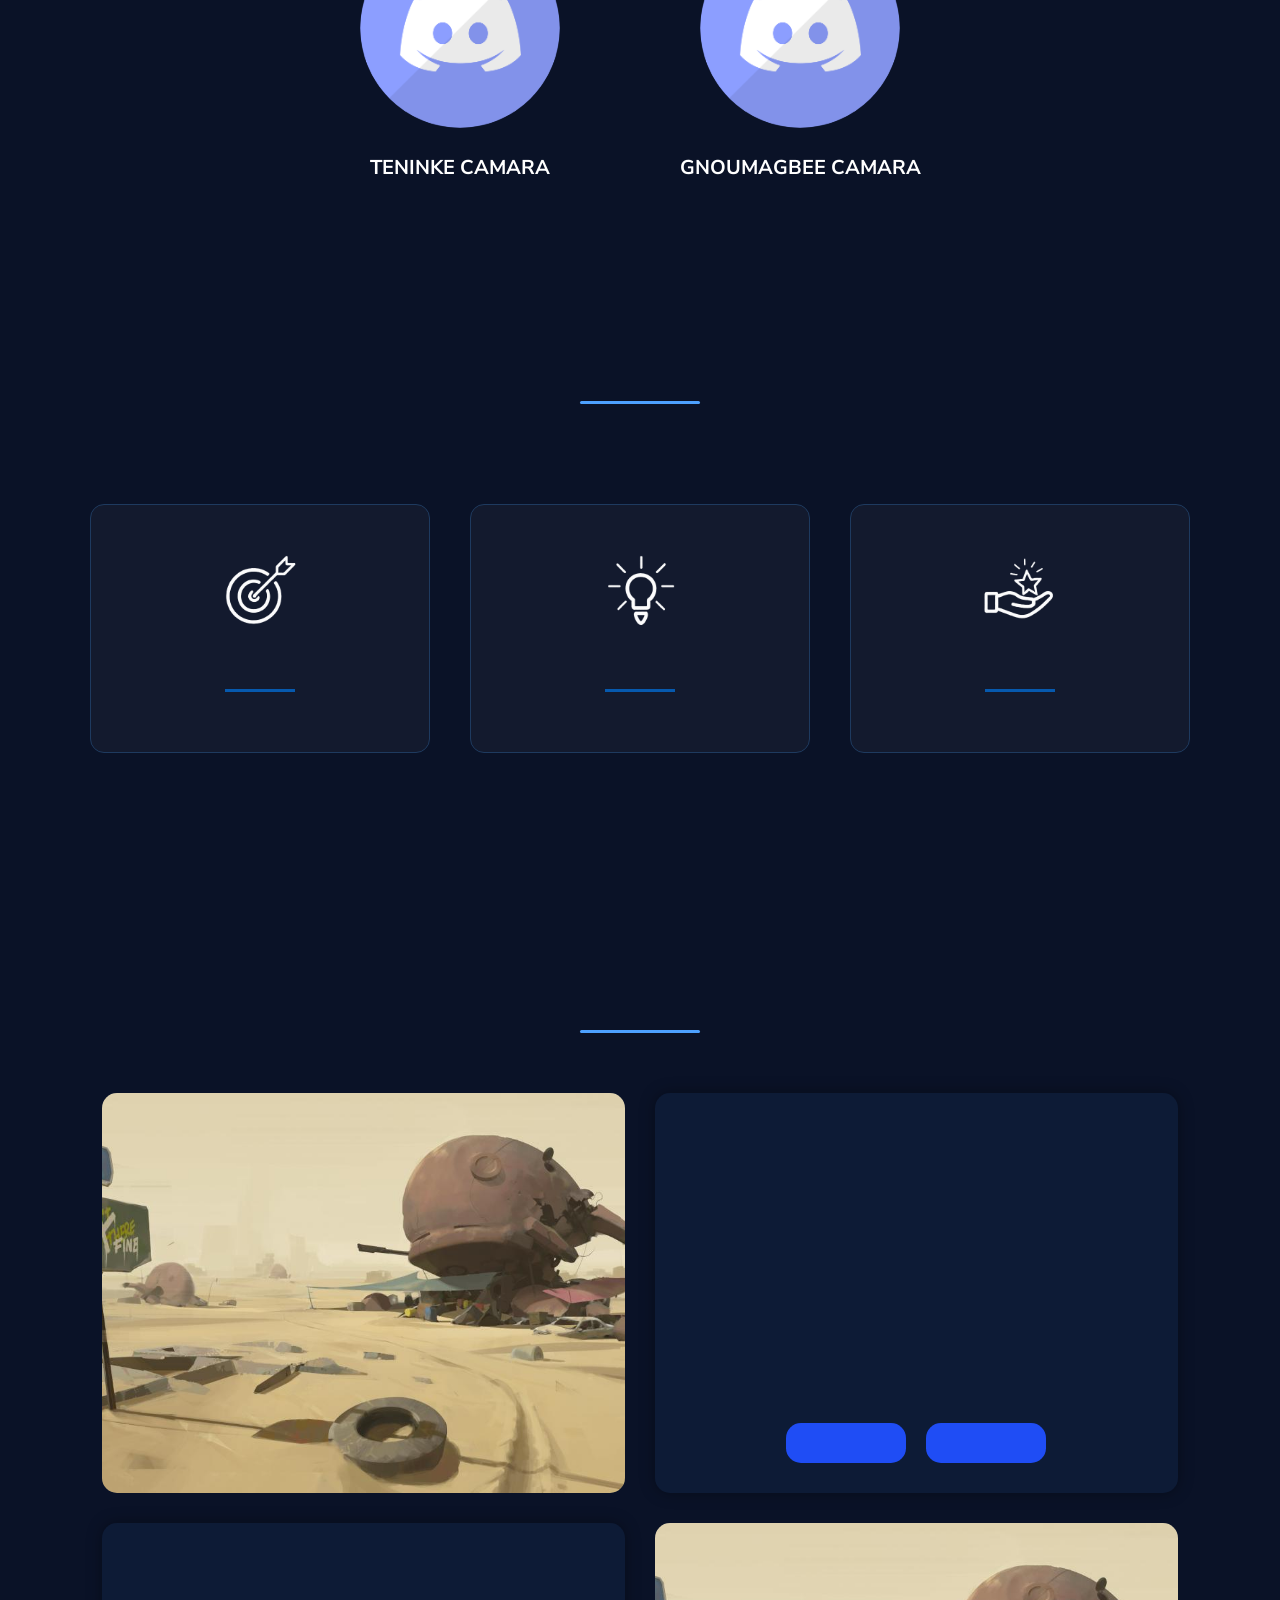
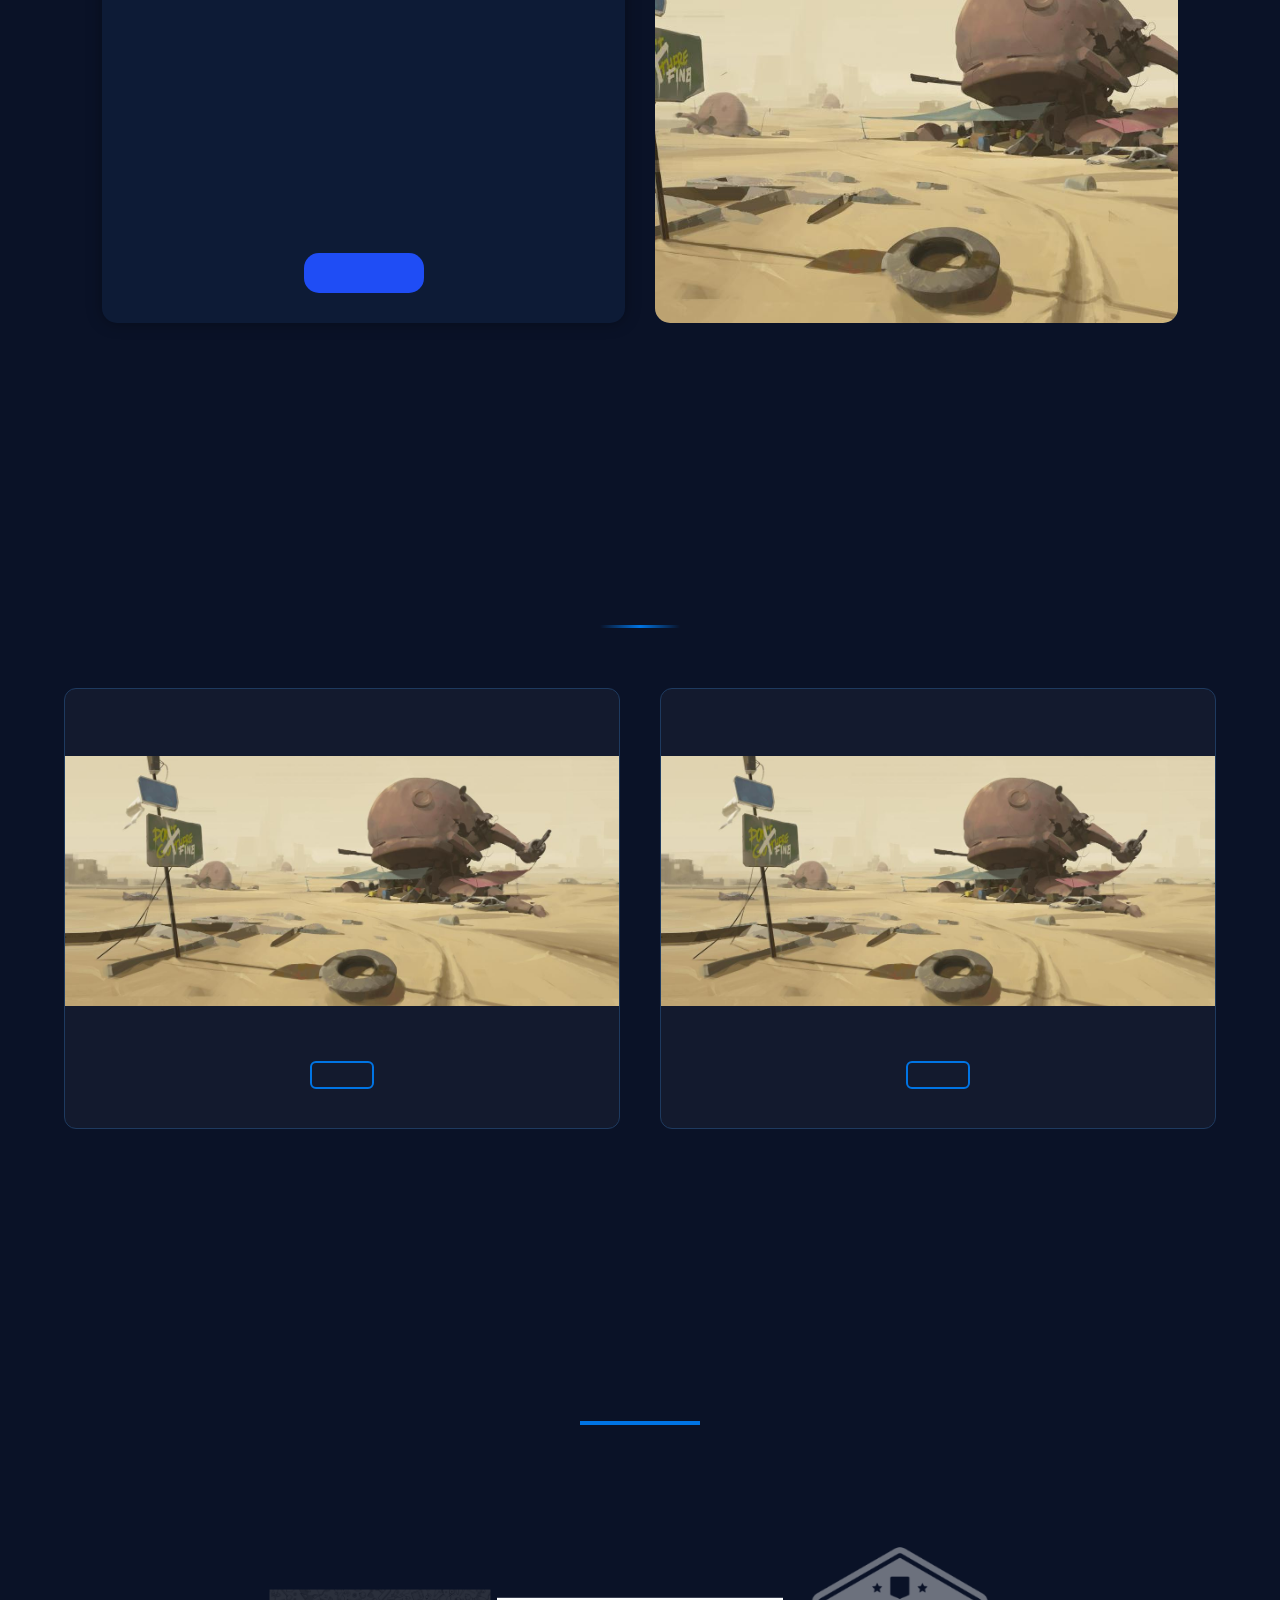
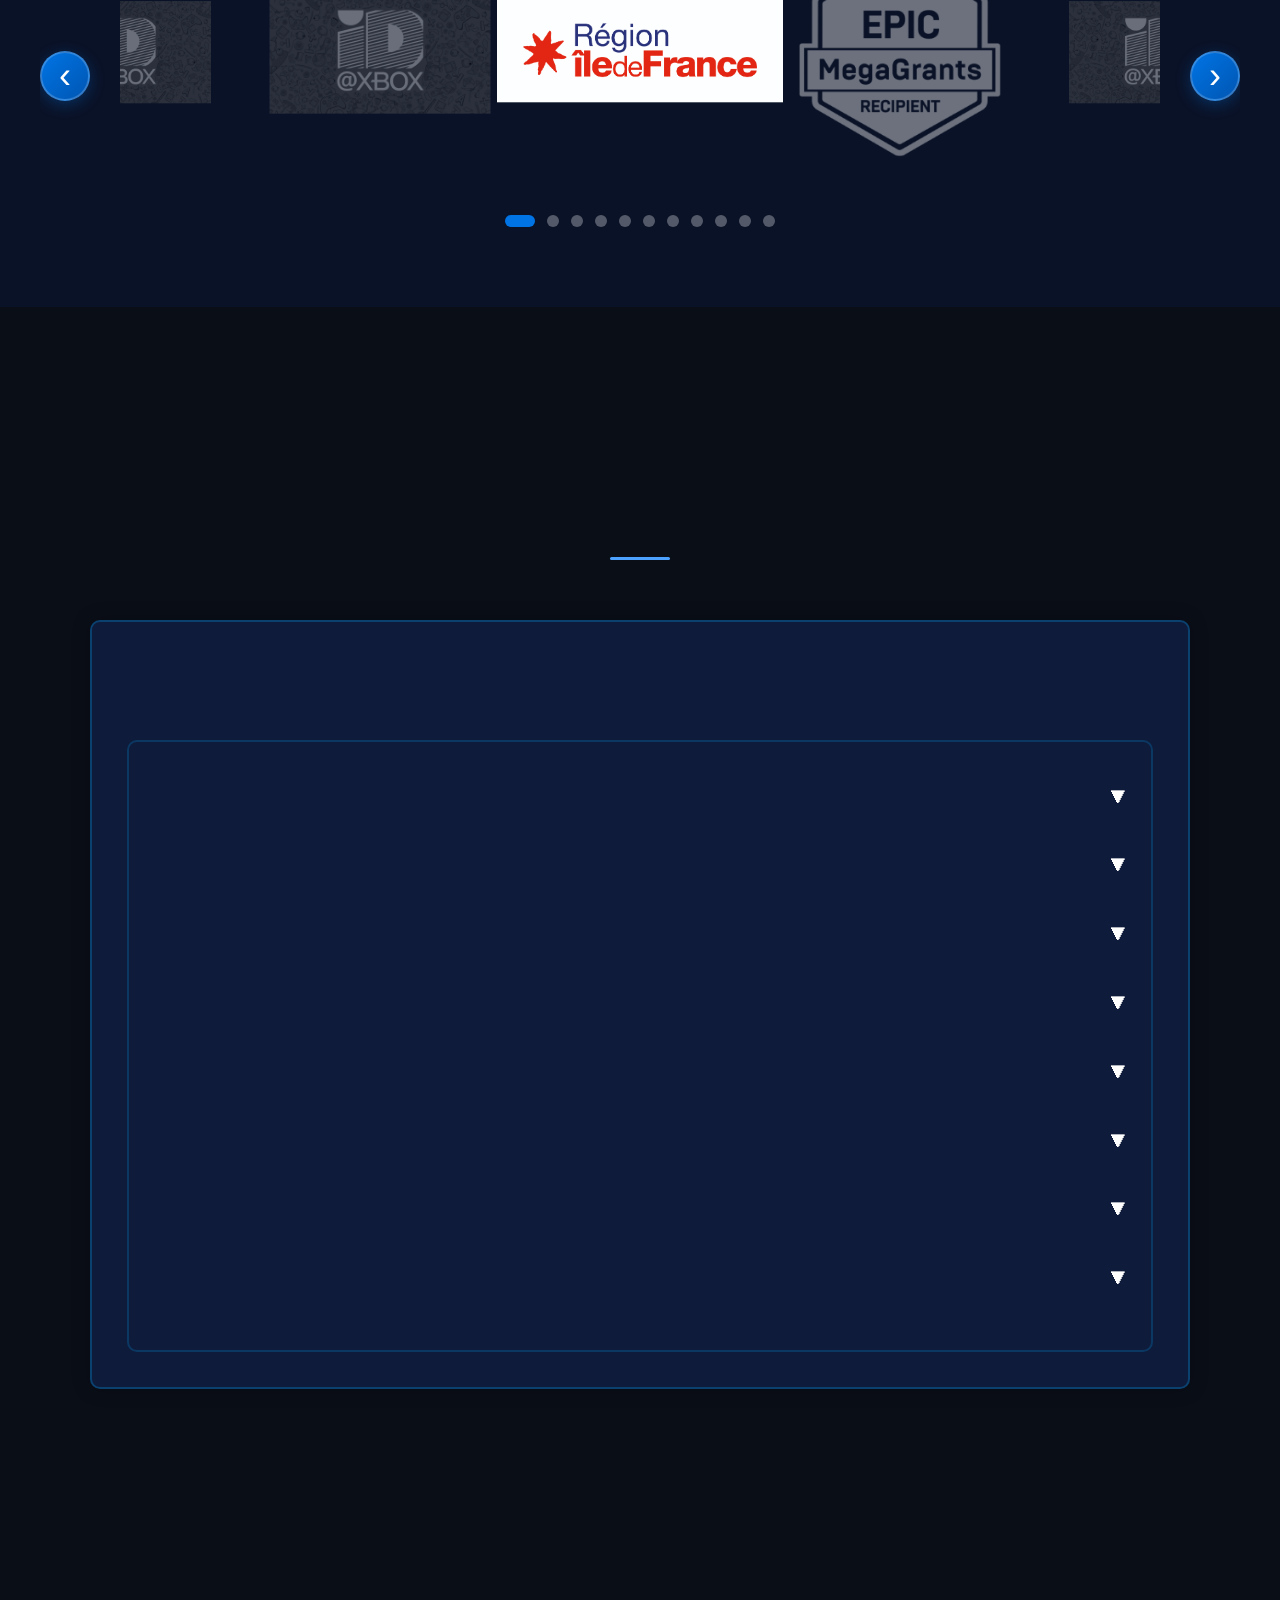
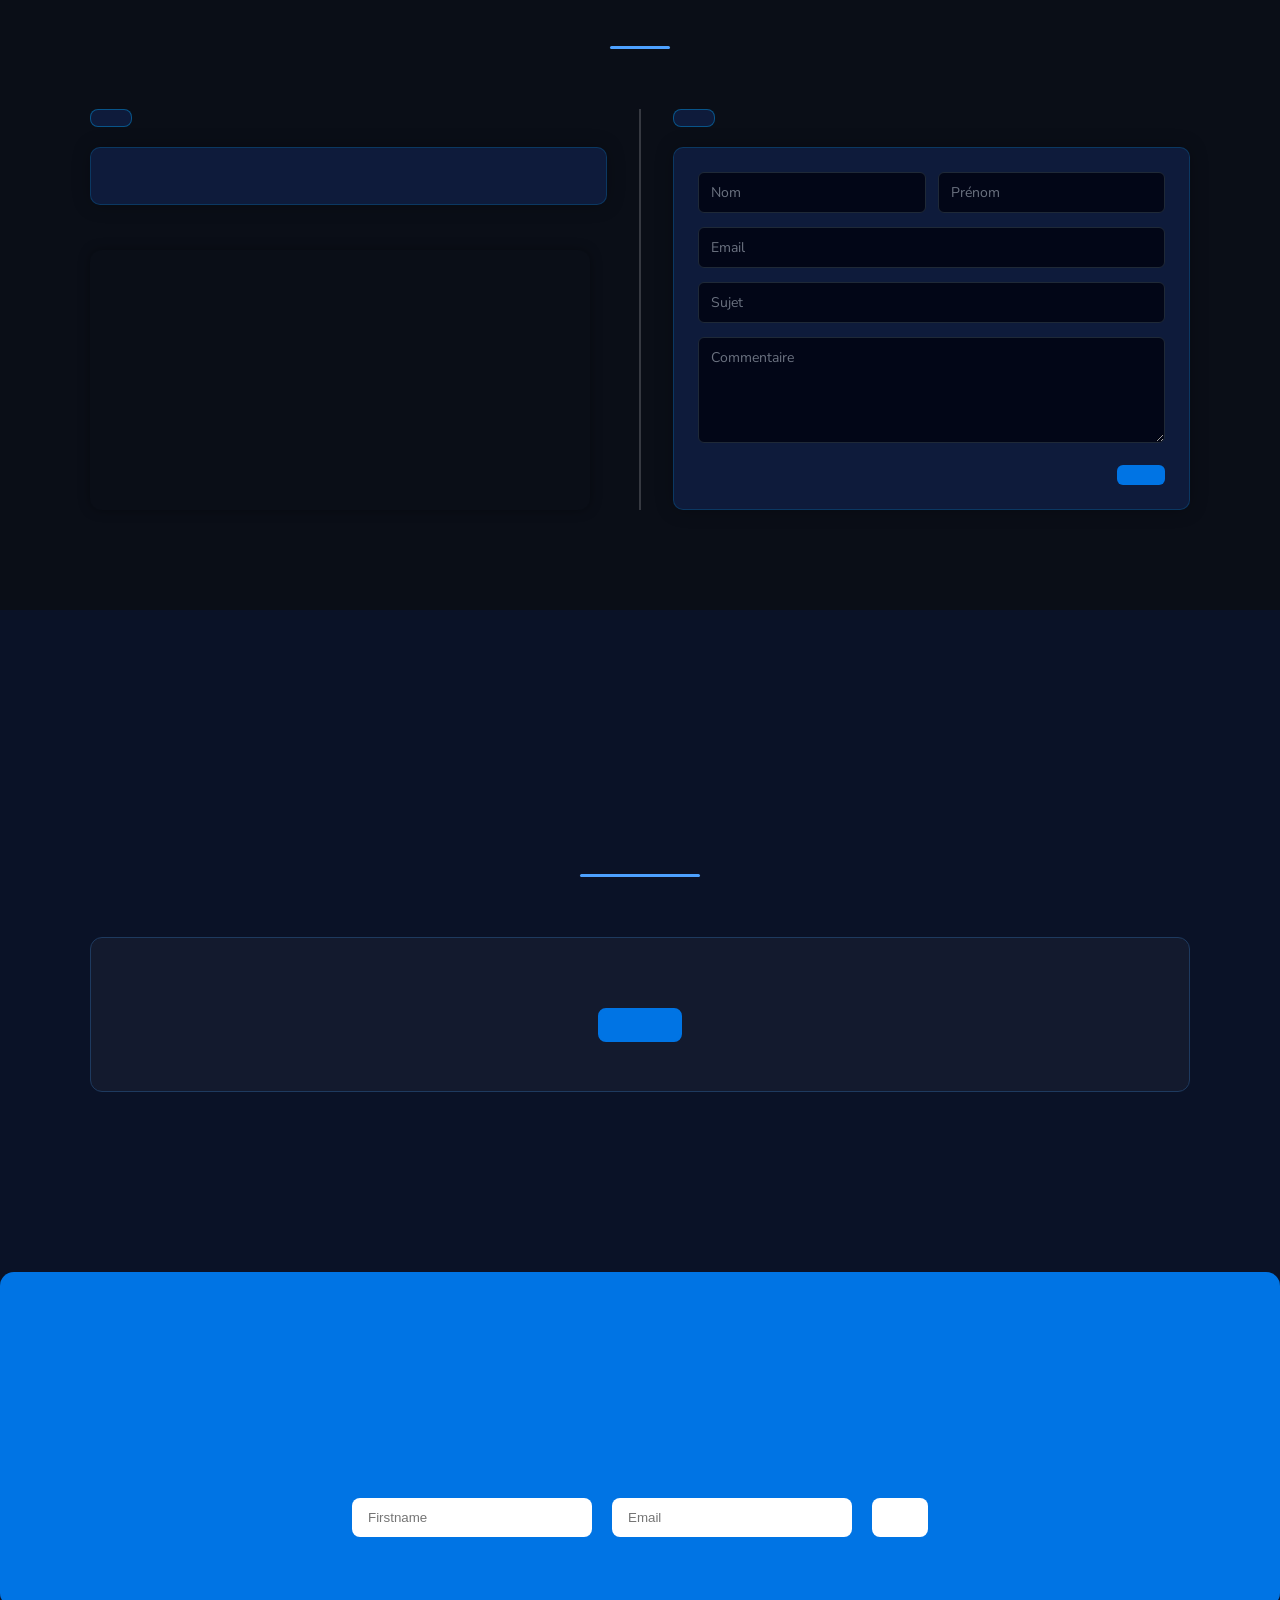
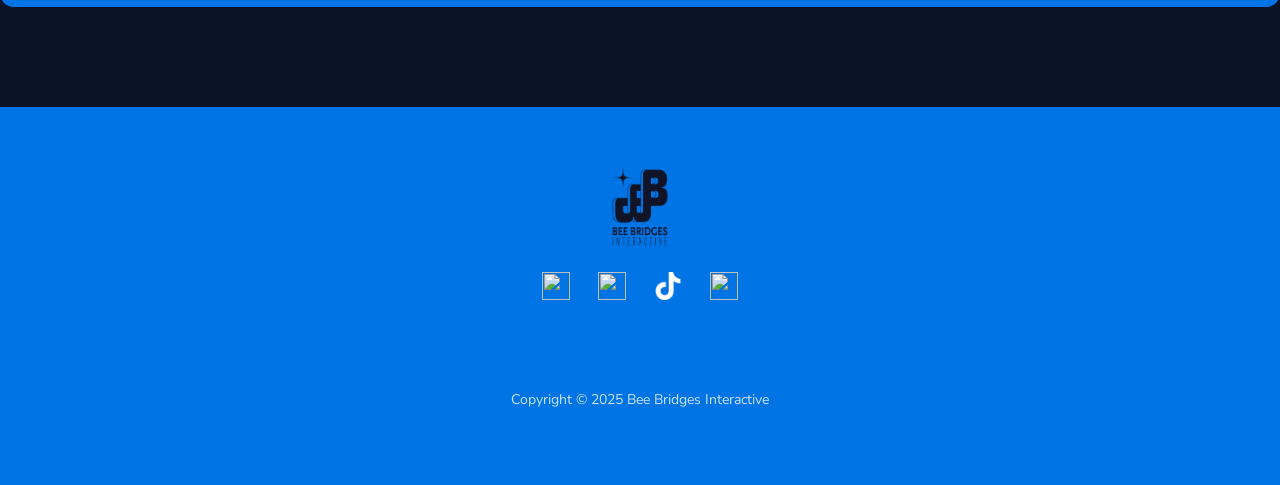
==== commit 2a1355de: "fin des lien" ====
--- a/index.html
+++ b/index.html
@@ -69,13 +69,13 @@
 
   <div class="team-members">
     <div class="member">
-      <img src="media/teninke.png" class="avatar" alt="Teninke Camara">
+      <img src="media/placeholder.png" class="avatar" alt="Teninke Camara">
       <h2 class="name">TENINKE CAMARA</h2>
       <p class="role" data-translate="role_creative"></p>
     </div>
 
     <div class="member">
-      <img src="media/gnoumagnbee.png" class="avatar" alt="Gnoumagbee Camara">
+      <img src="media/placeholder.png" class="avatar" alt="Gnoumagbee Camara">
       <h2 class="name">GNOUMAGBEE CAMARA</h2>
       <p class="role" data-translate="role_techartist"></p>
     </div>
@@ -138,8 +138,9 @@
         <!-- BOUTON SITE  -->
         <button class="project-btn"
                 data-translate="site_btn"
-                onclick="window.location.href='site.html'">
+                onclick="window.location.href='https://store.steampowered.com/app/2275340/Blind_Frontiers/?l=french'">
         </button>
+
       </div>
     </div>
 
@@ -160,7 +161,7 @@
         <!-- BOUTON TRANSMEDIA -->
         <button class="project-btn"
                 data-translate="transmedia_btn"
-                onclick="window.location.href='transmedia.html'">
+                onclick="window.location.href='index.html'">
         </button>
       </div>
     </div>
@@ -218,17 +219,72 @@
     <div class="carousel-wrapper">
       <div class="partners-logos">
 
-        <div class="logo-box" data-index="0"><img src="media/partner1.jpg" alt="Partner 1"></div>
-        <div class="logo-box" data-index="1"><img src="media/partner3.png" alt="Partner 3"></div>
-        <div class="logo-box" data-index="2"><img src="media/partner2.png" alt="Partner 2"></div>
-        <div class="logo-box" data-index="3"><img src="media/partner2.png" alt="Partner 2"></div>
-        <div class="logo-box" data-index="4"><img src="media/partner2.png" alt="Partner 2"></div>
-        <div class="logo-box" data-index="5"><img src="media/partner1.jpg" alt="Partner 1"></div>
-        <div class="logo-box" data-index="6"><img src="media/partner2.png" alt="Partner 2"></div>
-        <div class="logo-box" data-index="7"><img src="media/partner2.png" alt="Partner 2"></div>
-        <div class="logo-box" data-index="8"><img src="media/partner3.png" alt="Partner 3"></div>
-        <div class="logo-box" data-index="9"><img src="media/partner2.png" alt="Partner 2"></div>
-        <div class="logo-box" data-index="10"><img src="media/partner2.png" alt="Partner 2"></div>
+      <div class="logo-box" data-index="0">
+        <a href="https://www.iledefrance.fr/aides-et-appels-a-projets/fonds-daide-la-creation-de-jeu-video" target="_blank">
+          <img src="media/partner1.jpg" alt="Partner 1">
+        </a>
+      </div>
+
+      <div class="logo-box" data-index="1">
+        <a href="https://www.unrealengine.com/fr/megagrants" target="_blank">
+          <img src="media/partner3.png" alt="Partner 3">
+        </a>
+      </div>
+
+      <div class="logo-box" data-index="2">
+        <a href="https://www.xbox.com/fr-FR/games/id" target="_blank">
+          <img src="media/partner2.png" alt="Partner 2">
+        </a>
+      </div>
+
+      <div class="logo-box" data-index="3">
+        <a href="https://www.xbox.com/fr-FR/games/id" target="_blank">
+          <img src="media/partner2.png" alt="Partner 2">
+        </a>
+      </div>
+
+      <div class="logo-box" data-index="4">
+        <a href="https://www.xbox.com/fr-FR/games/id" target="_blank">
+          <img src="media/partner2.png" alt="Partner 2">
+        </a>
+      </div>
+
+      <div class="logo-box" data-index="5">
+        <a href="https://www.iledefrance.fr/aides-et-appels-a-projets/fonds-daide-la-creation-de-jeu-video" target="_blank">
+          <img src="media/partner1.jpg" alt="Partner 1">
+        </a>
+      </div>
+
+      <div class="logo-box" data-index="6">
+        <a href="https://www.xbox.com/fr-FR/games/id" target="_blank">
+          <img src="media/partner2.png" alt="Partner 2">
+        </a>
+      </div>
+
+      <div class="logo-box" data-index="7">
+        <a href="https://www.xbox.com/fr-FR/games/id" target="_blank">
+          <img src="media/partner2.png" alt="Partner 2">
+        </a>
+      </div>
+
+      <div class="logo-box" data-index="8">
+        <a href="https://www.unrealengine.com/fr/megagrants" target="_blank">
+          <img src="media/partner3.png" alt="Partner 3">
+        </a>
+      </div>
+
+      <div class="logo-box" data-index="9">
+        <a href="https://www.xbox.com/fr-FR/games/id" target="_blank">
+          <img src="media/partner2.png" alt="Partner 2">
+        </a>
+      </div>
+
+      <div class="logo-box" data-index="10">
+        <a href="https://www.xbox.com/fr-FR/games/id" target="_blank">
+          <img src="media/partner2.png" alt="Partner 2">
+        </a>
+      </div>
+
 
       </div>
 
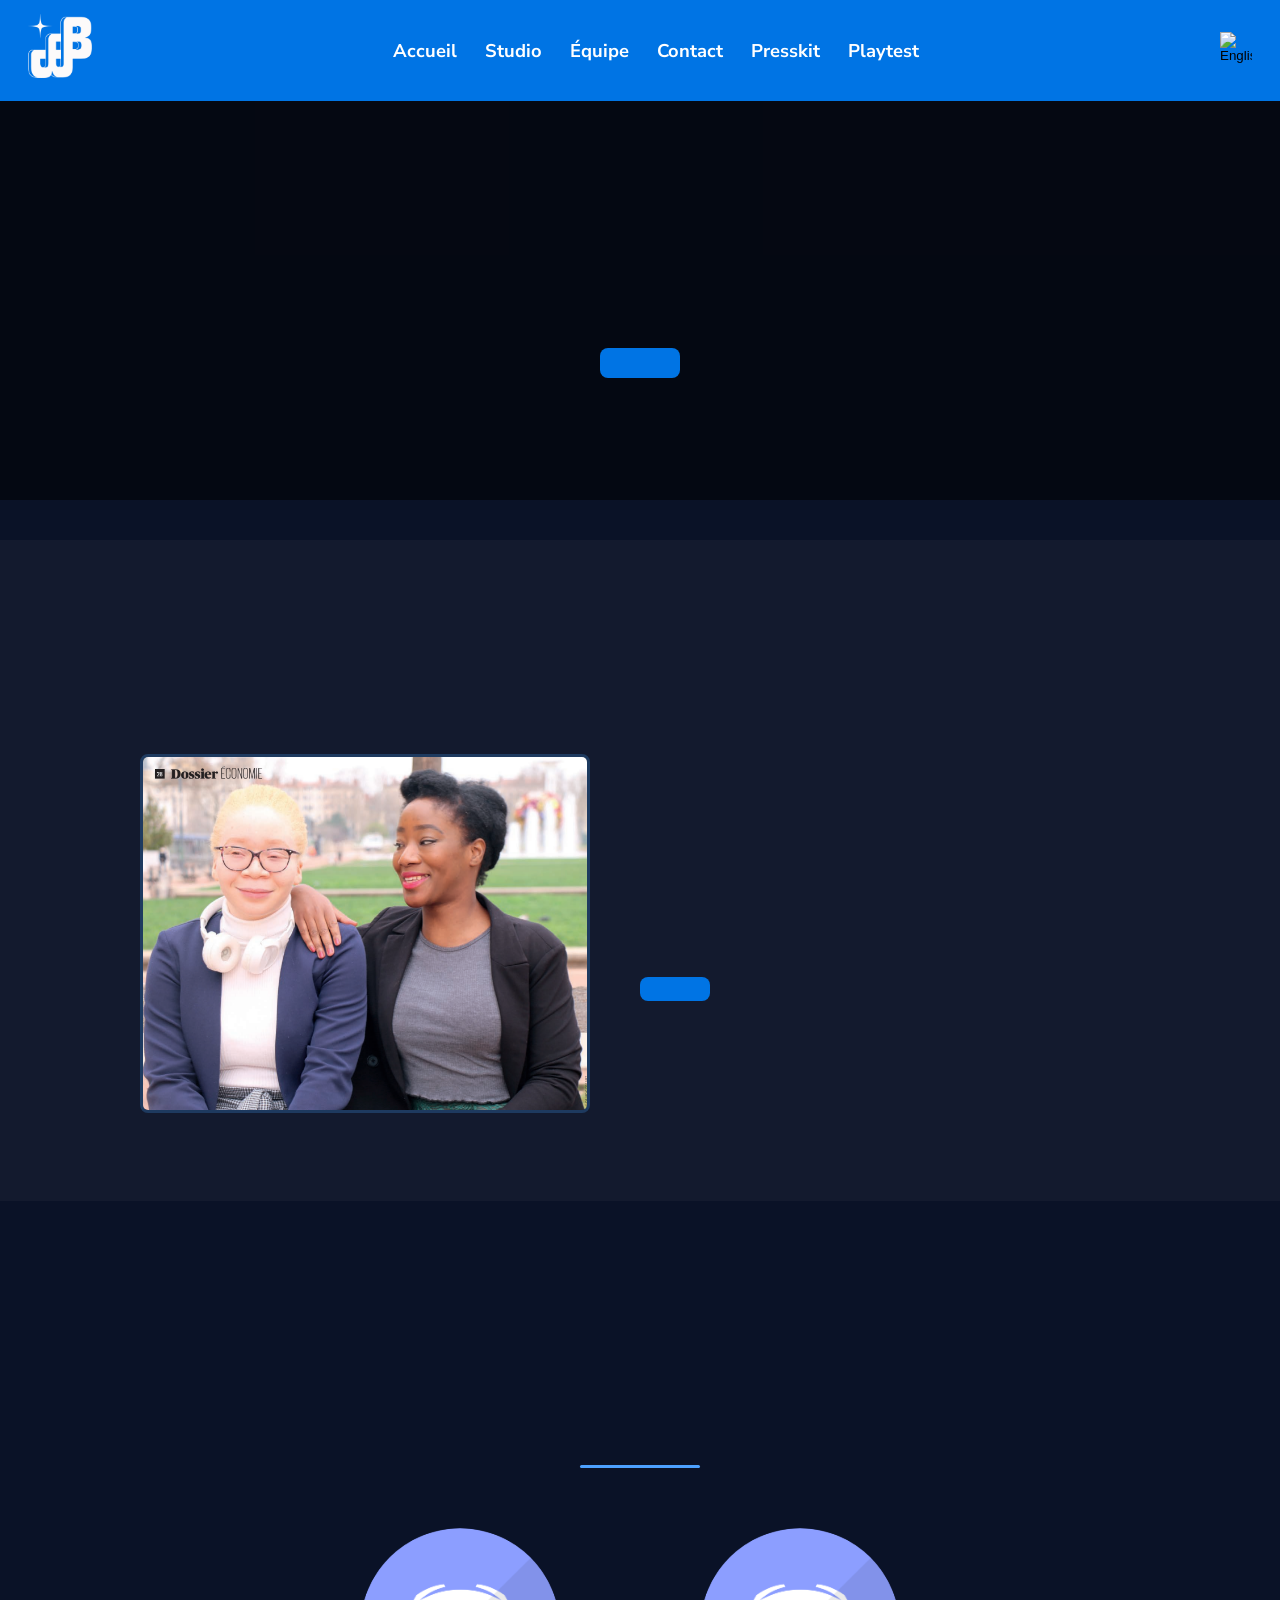
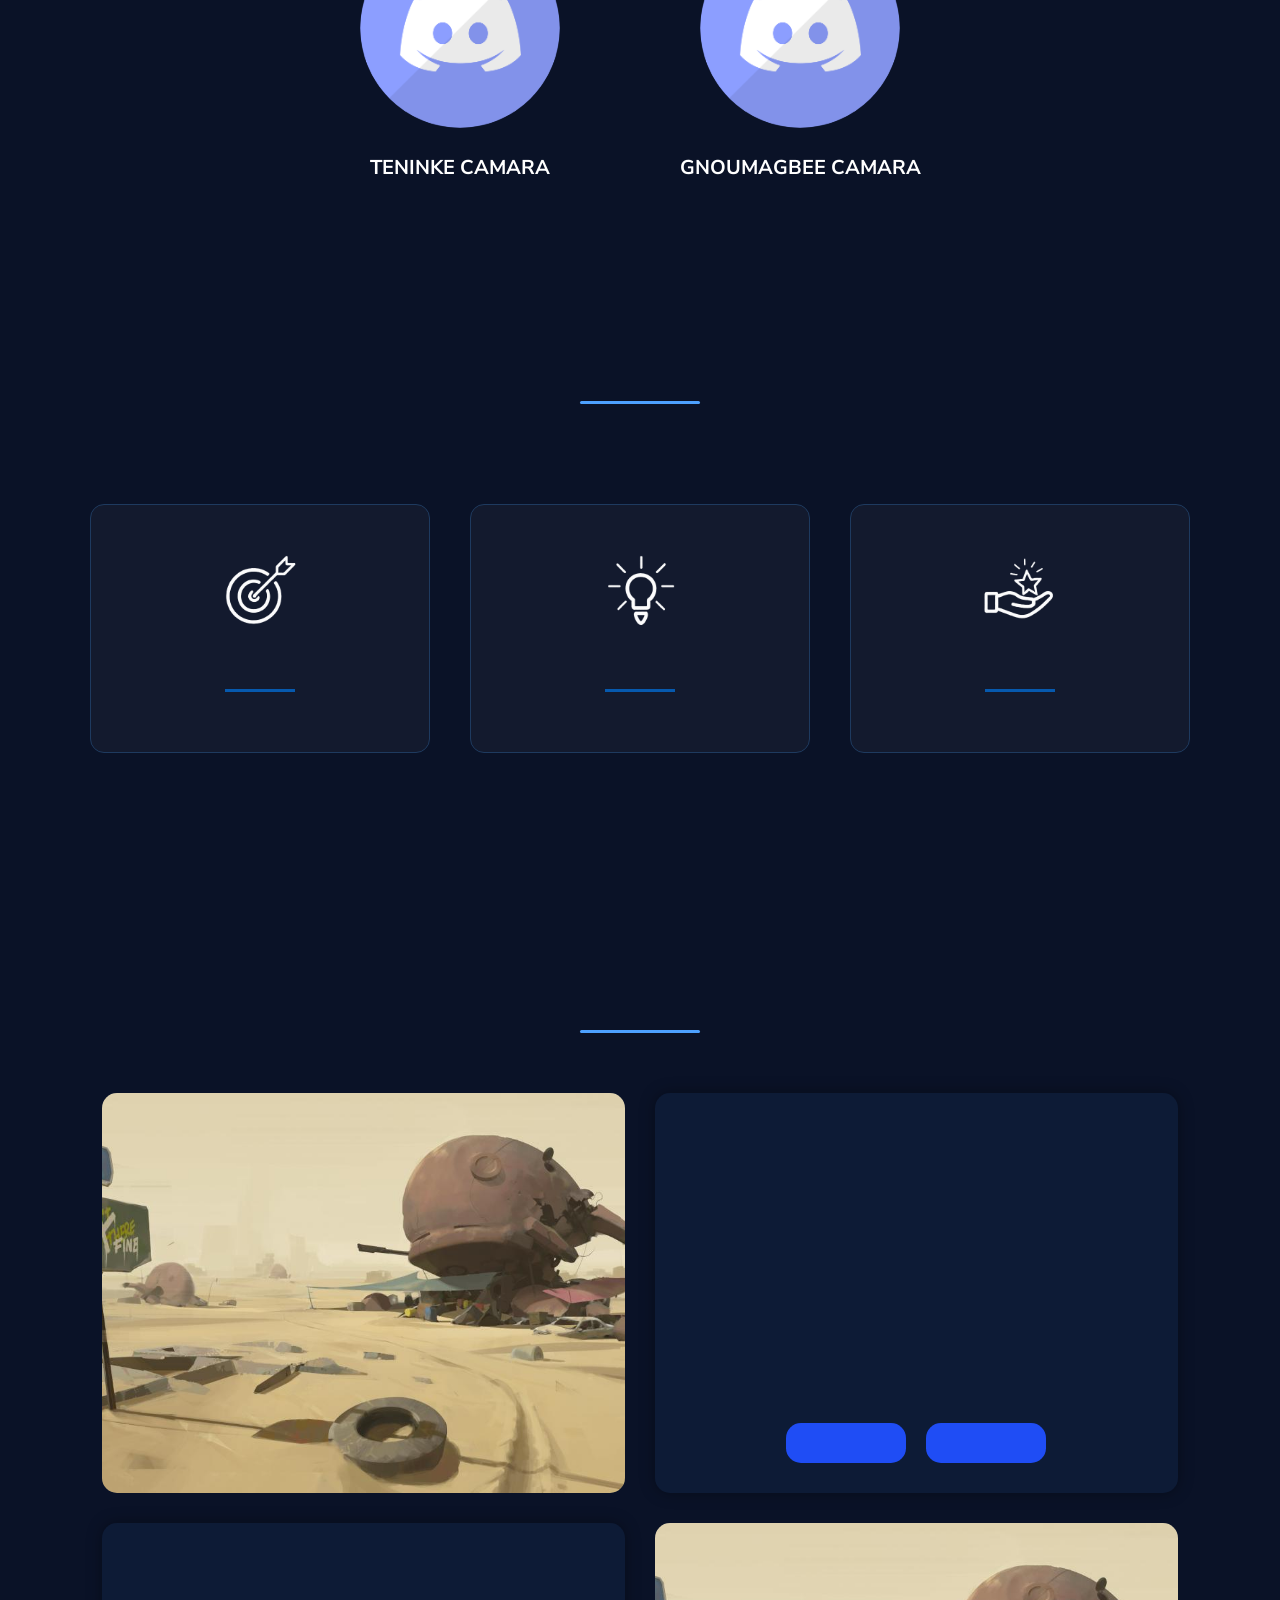
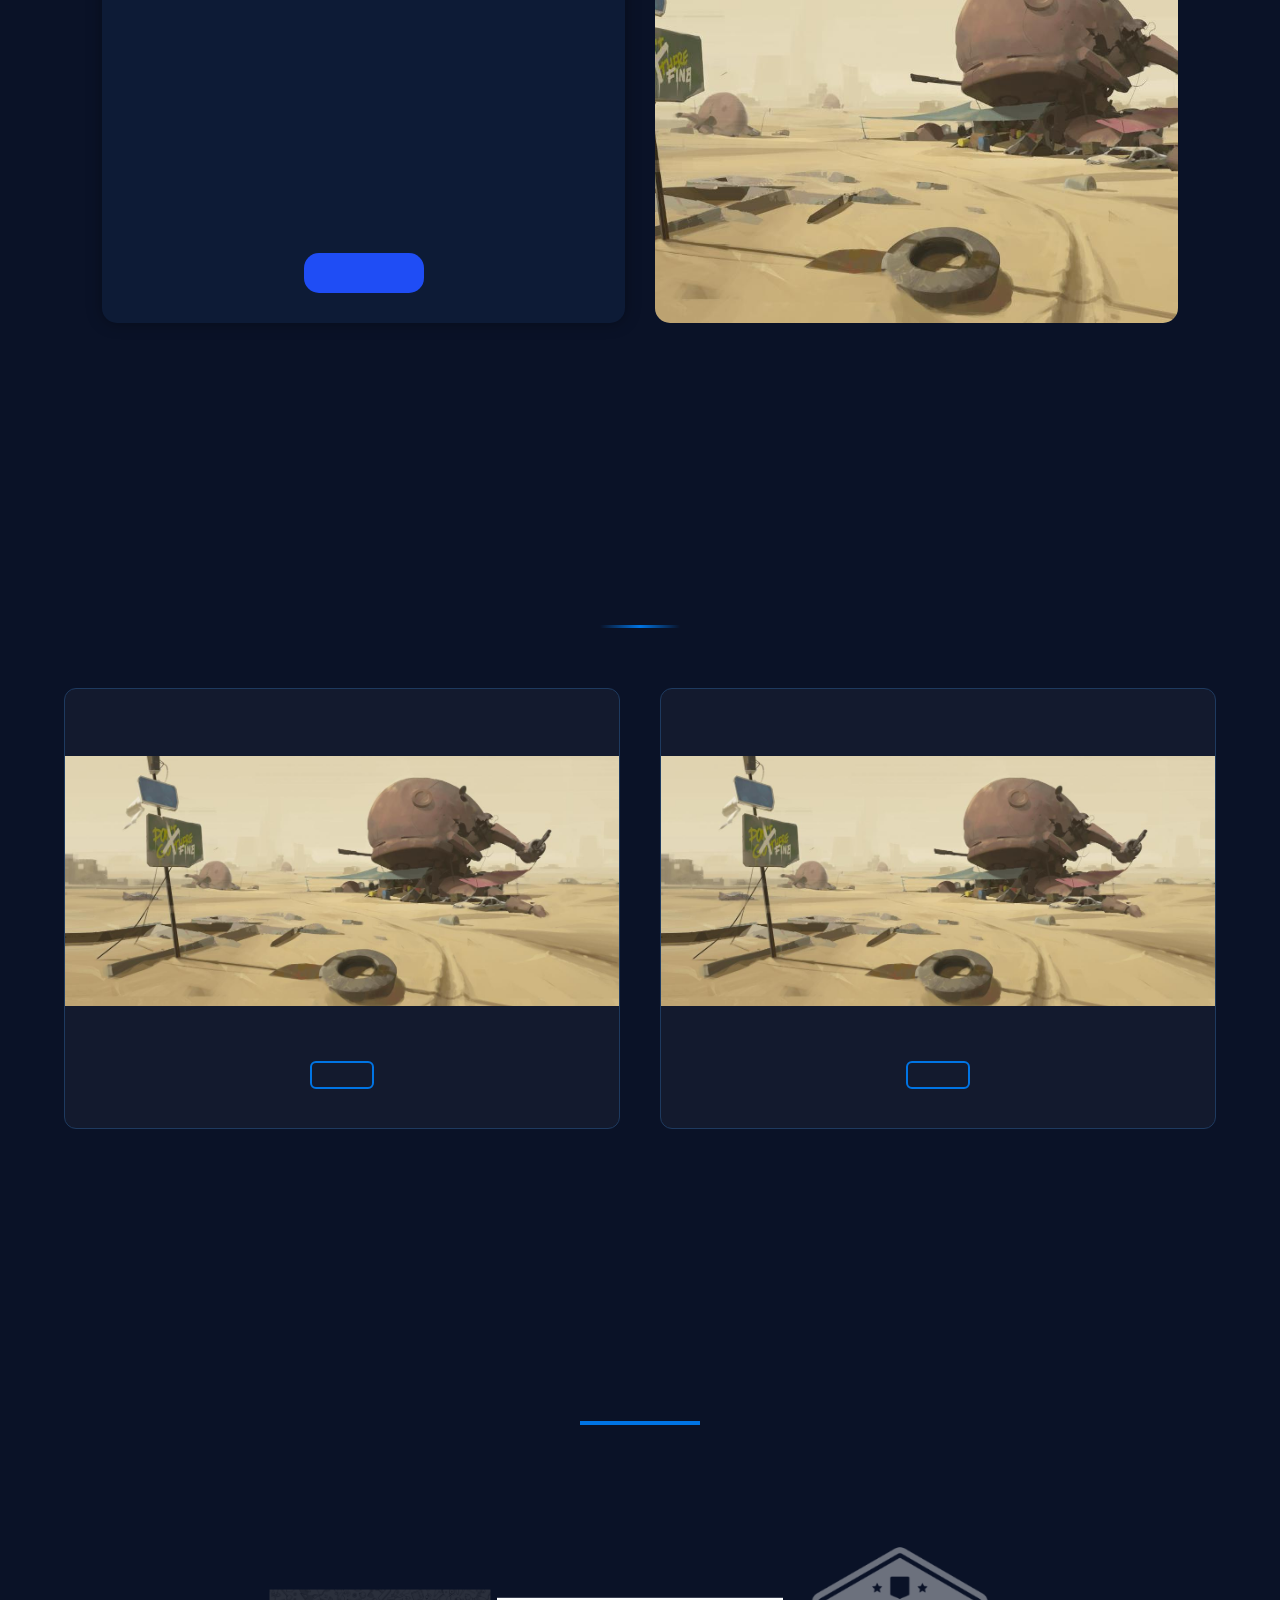
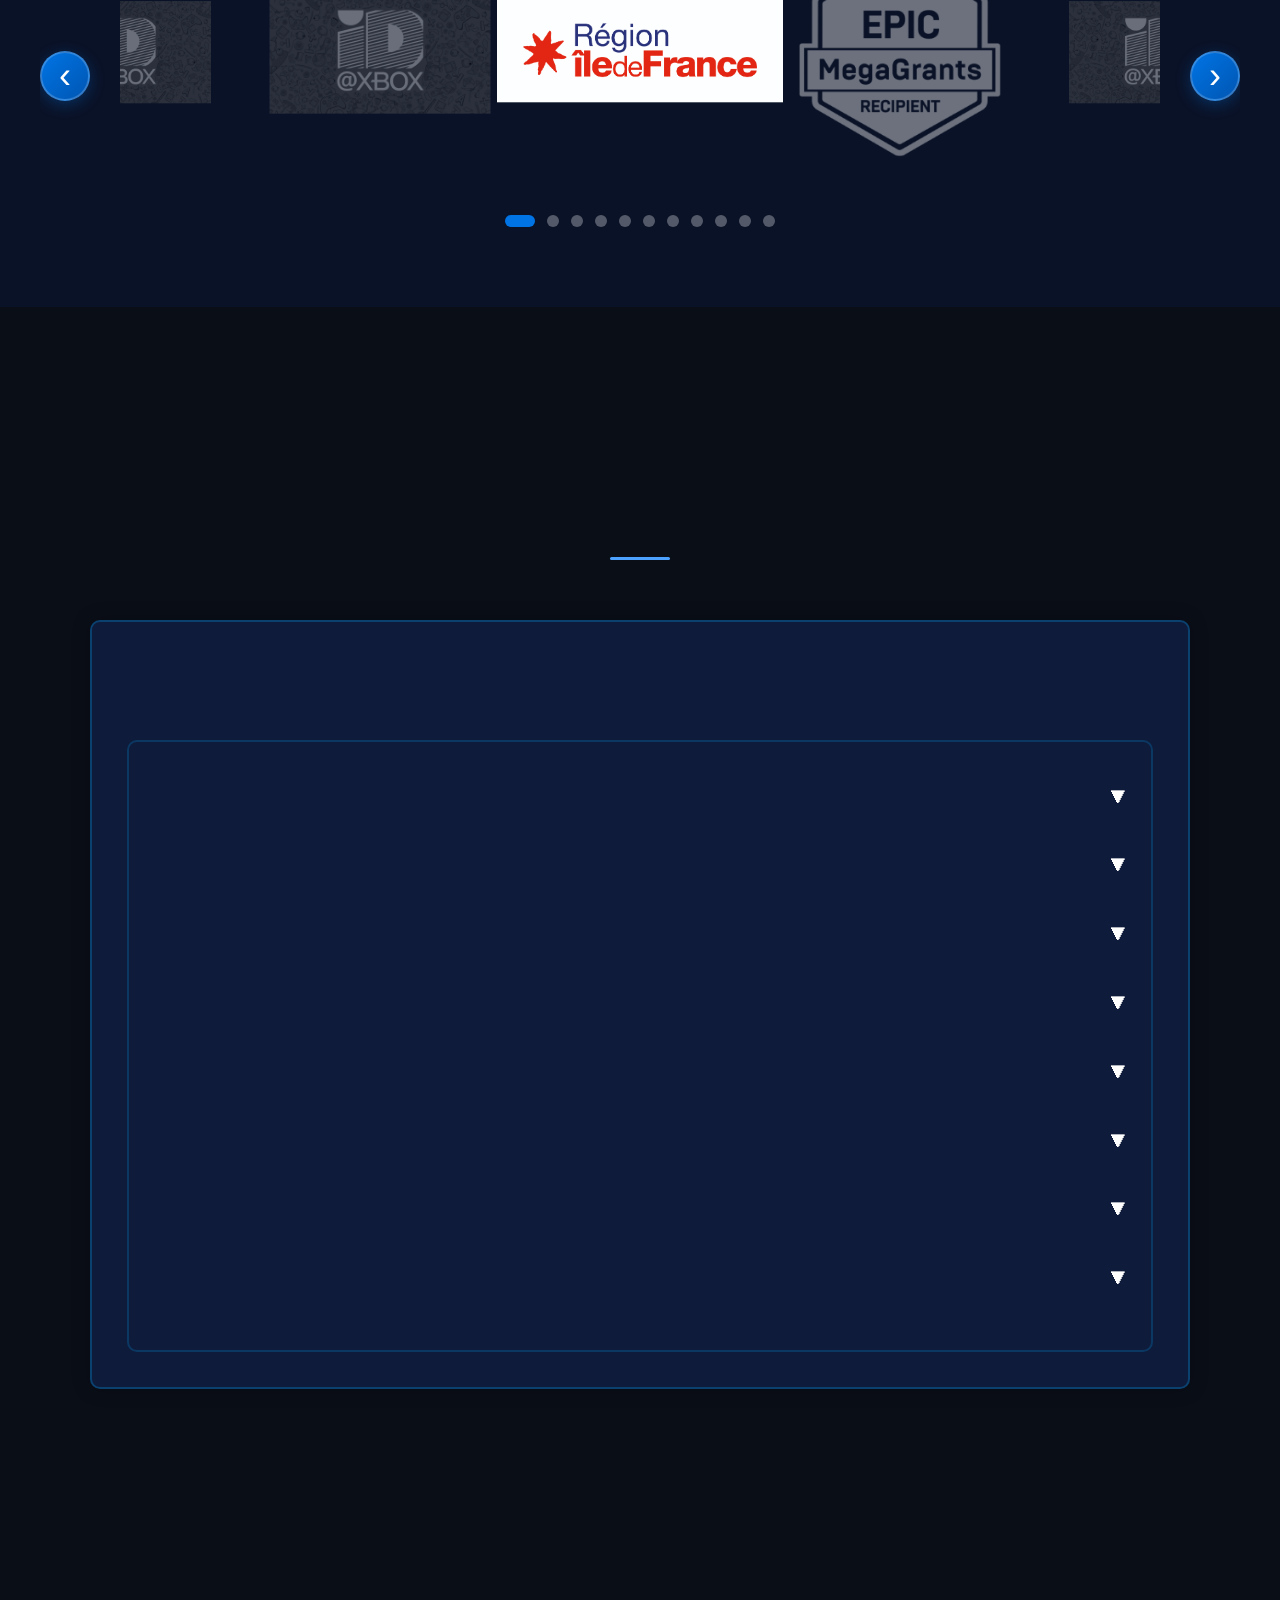
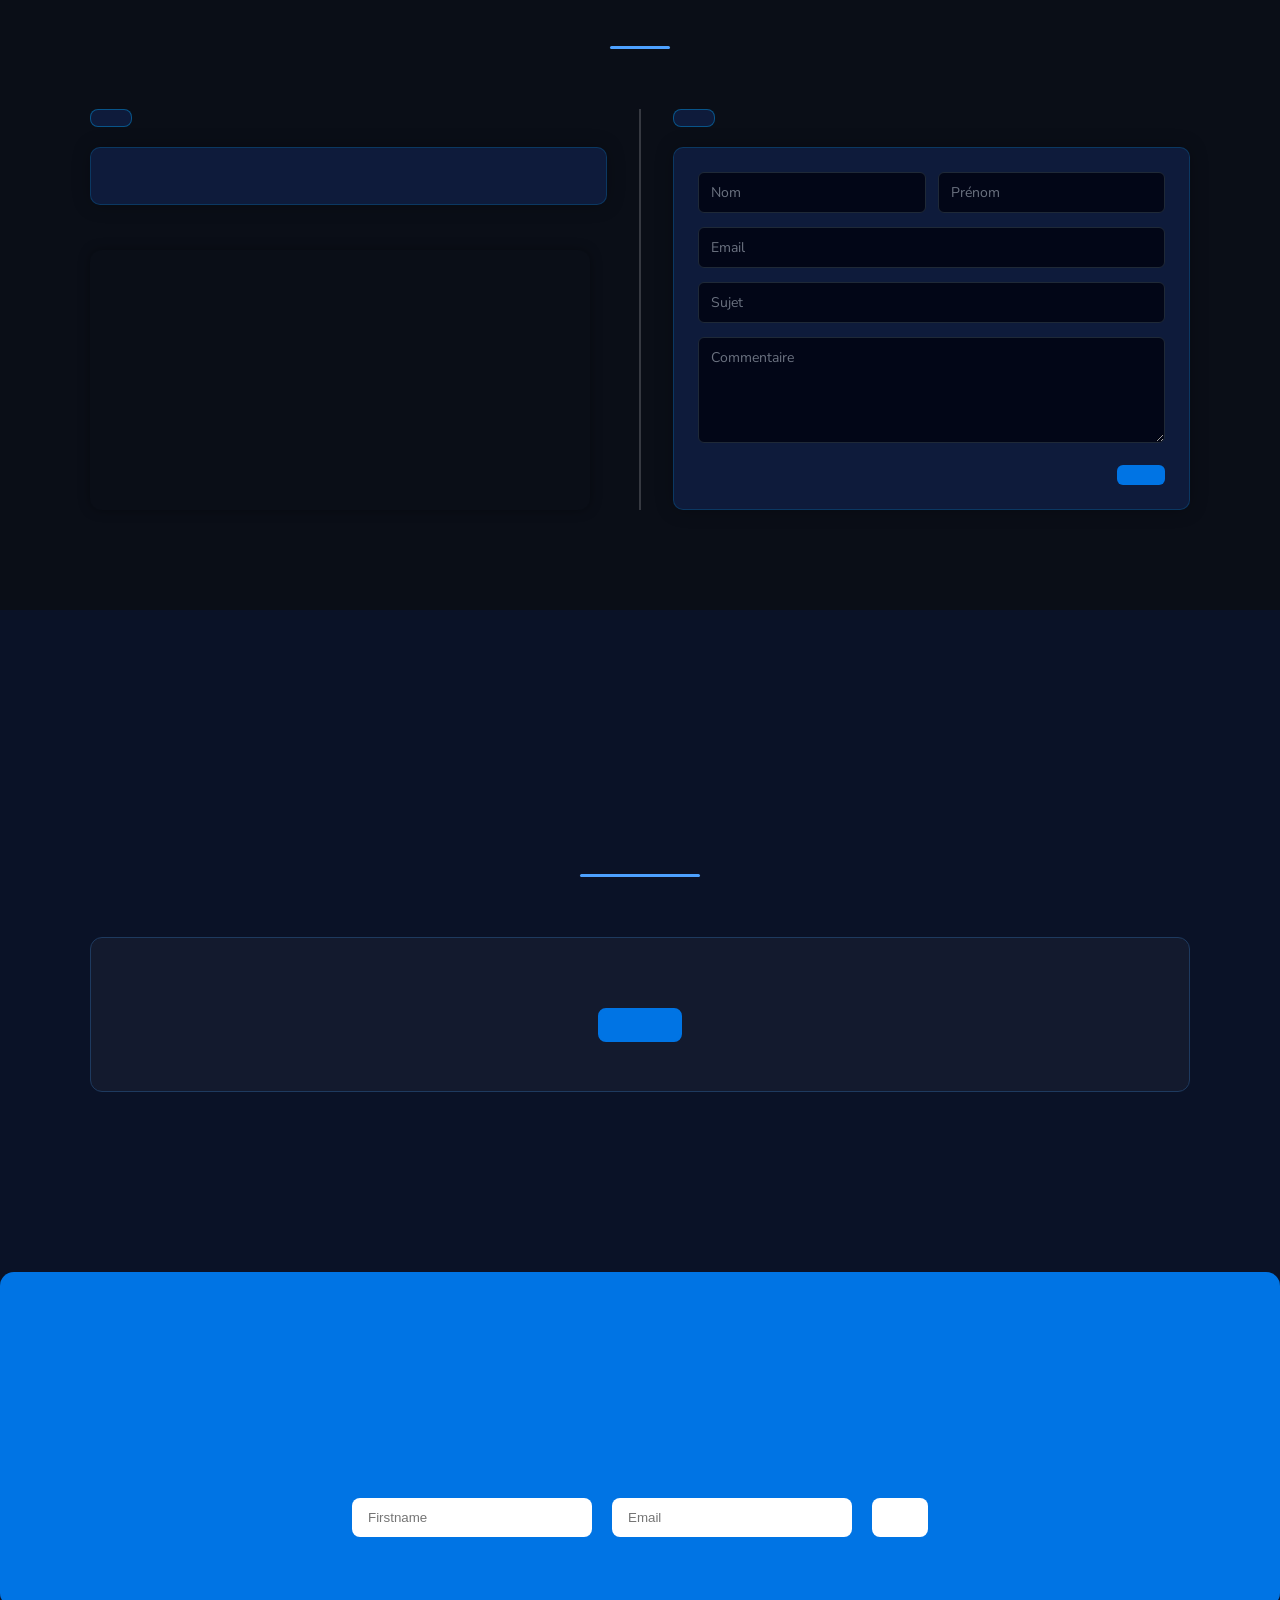
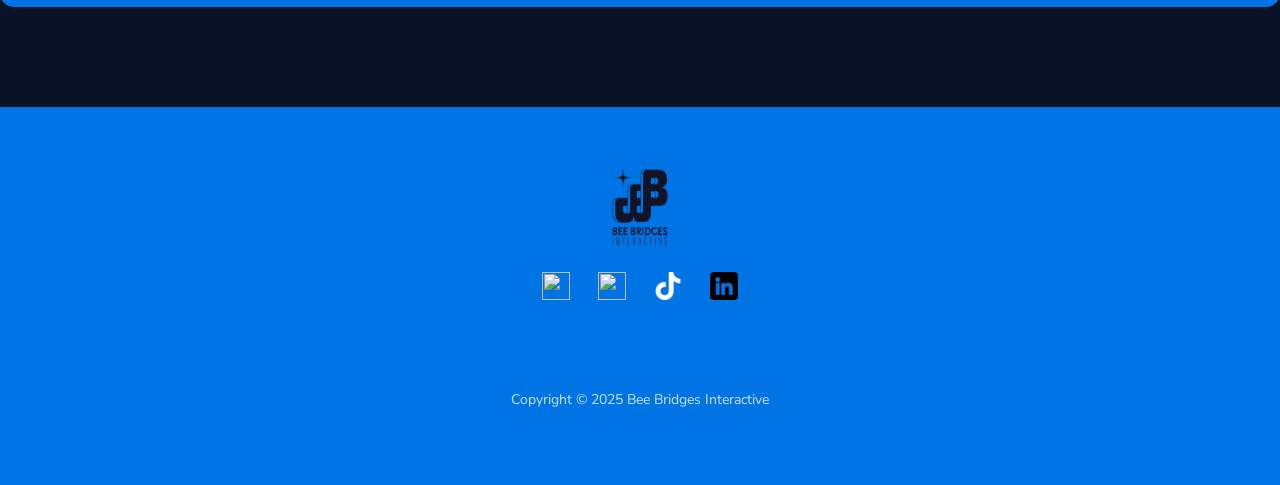
==== commit 6876f894: "updatye" ====
--- a/index.html
+++ b/index.html
@@ -173,7 +173,7 @@
 <section class="actualites">
   <div class="actualites-header">
     <h4 class="title" data-translate="actualites_title">&nbsp;</h4>
-    <h2 class="subtitle" data-translate="project_subtitle">&nbsp;</h2>
+    <h2 class="subtitle" data-translate="actualites_subtitle">&nbsp;</h2>
   </div>
 
   <div class="actualites-grid">
--- a/css/styles.css
+++ b/css/styles.css
@@ -309,6 +309,7 @@
 .projects-section .title {
   text-align: center;
   margin-bottom: var(--spacing-title-separator);
+  color: var(--text-primary);
 }
 
 .projects-section .separator {
--- a/css/navbar.css
+++ b/css/navbar.css
@@ -65,12 +65,24 @@
 }
 
 /* LANGUE */
+.lang-btn {
+    border: none;
+    outline: none;
+    padding: 0;
+    background: transparent;
+    cursor: pointer;
+}
+
 .lang-btn img {
-  width: 28px;           /* taille un peu + grande */
-  display: block;
-  border-radius: 4px;
-  background: transparent;
+    width: 32px;     /* 🔥 taille propre */
+    height: auto;
+    display: block;
+    border: none;
+    outline: none;
+    object-fit: contain;
 }
+
+
 
 /* ============ MENU BURGER (MOBILE) ============ */
 .burger {
--- a/css/footer.css
+++ b/css/footer.css
@@ -7,6 +7,7 @@
   font-family: var(--font-body);
 }
 
+/* TOP */
 .footer-top {
   display: flex;
   flex-direction: column;
@@ -19,6 +20,7 @@
   width: auto;
 }
 
+/* SOCIALS */
 .footer-socials a img {
   width: 28px;
   height: 28px;
@@ -30,6 +32,7 @@
   transform: scale(1.2);
 }
 
+/* LINKS */
 .footer-links {
   margin: 40px auto;
   display: flex;
@@ -46,10 +49,74 @@
   transition: opacity 0.2s ease;
 }
 
-.footer-links a:hover { opacity: 1; }
+.footer-links a:hover {
+  opacity: 1;
+}
 
+/* COPYRIGHT */
 .footer-copy {
   font-size: 14px;
   margin-top: 20px;
   opacity: 0.8;
-}+}
+
+/* ========================================================= */
+/* ====================== RESPONSIVE ======================== */
+/* ========================================================= */
+
+/* TABLETTES */
+@media (max-width: 900px) {
+  .footer-links {
+    gap: 25px;
+  }
+
+  .footer-logo {
+    height: 70px;
+  }
+}
+
+/* MOBILES */
+@media (max-width: 600px) {
+  .bb-footer {
+    padding: 50px 15px;
+  }
+
+  .footer-logo {
+    height: 60px;
+  }
+
+  .footer-socials a img {
+    width: 24px;
+    height: 24px;
+    margin: 0 10px;
+  }
+
+  .footer-links {
+    flex-direction: column;
+    gap: 18px;
+  }
+
+  .footer-links a {
+    font-size: 13px;
+  }
+
+  .footer-copy {
+    font-size: 12px;
+  }
+}
+
+/* TRÈS PETITS ÉCRANS */
+@media (max-width: 400px) {
+  .footer-logo {
+    height: 50px;
+  }
+
+  .footer-socials a img {
+    width: 22px;
+    height: 22px;
+  }
+
+  .footer-links a {
+    font-size: 12px;
+  }
+}
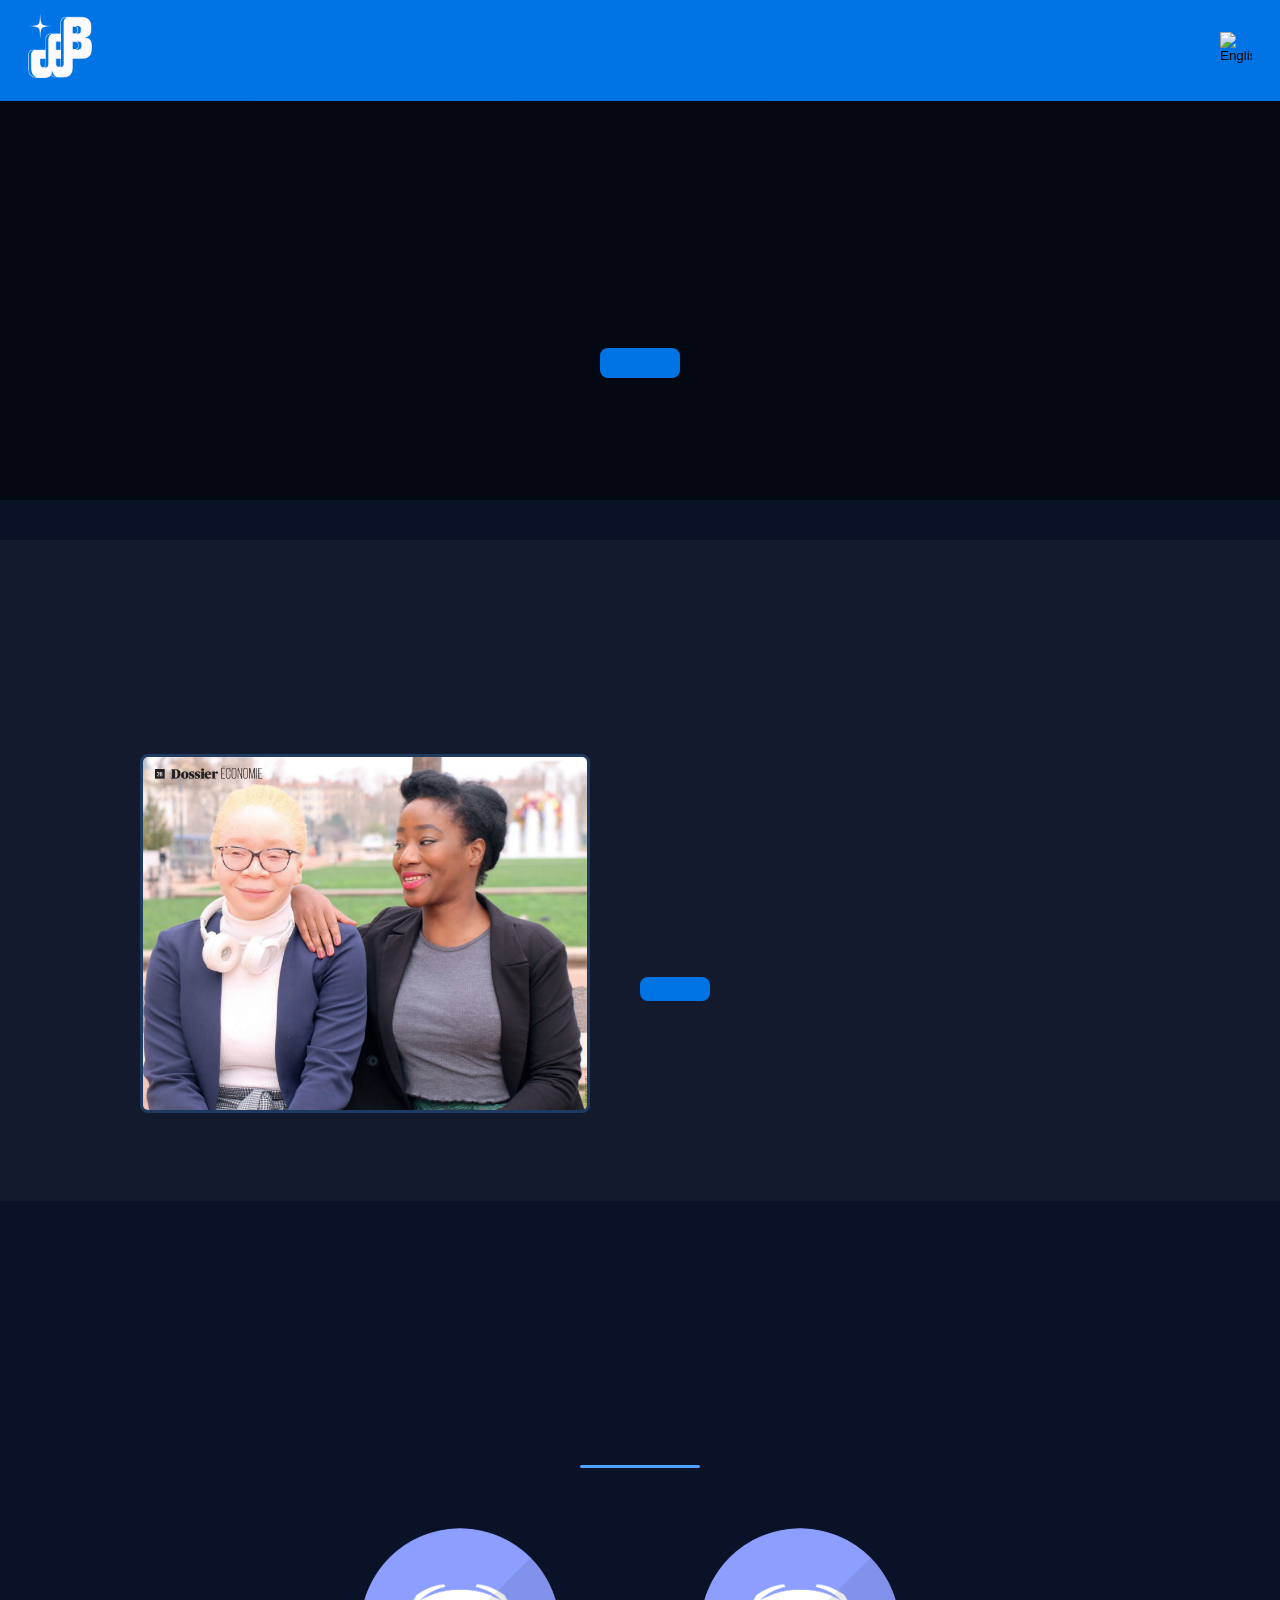
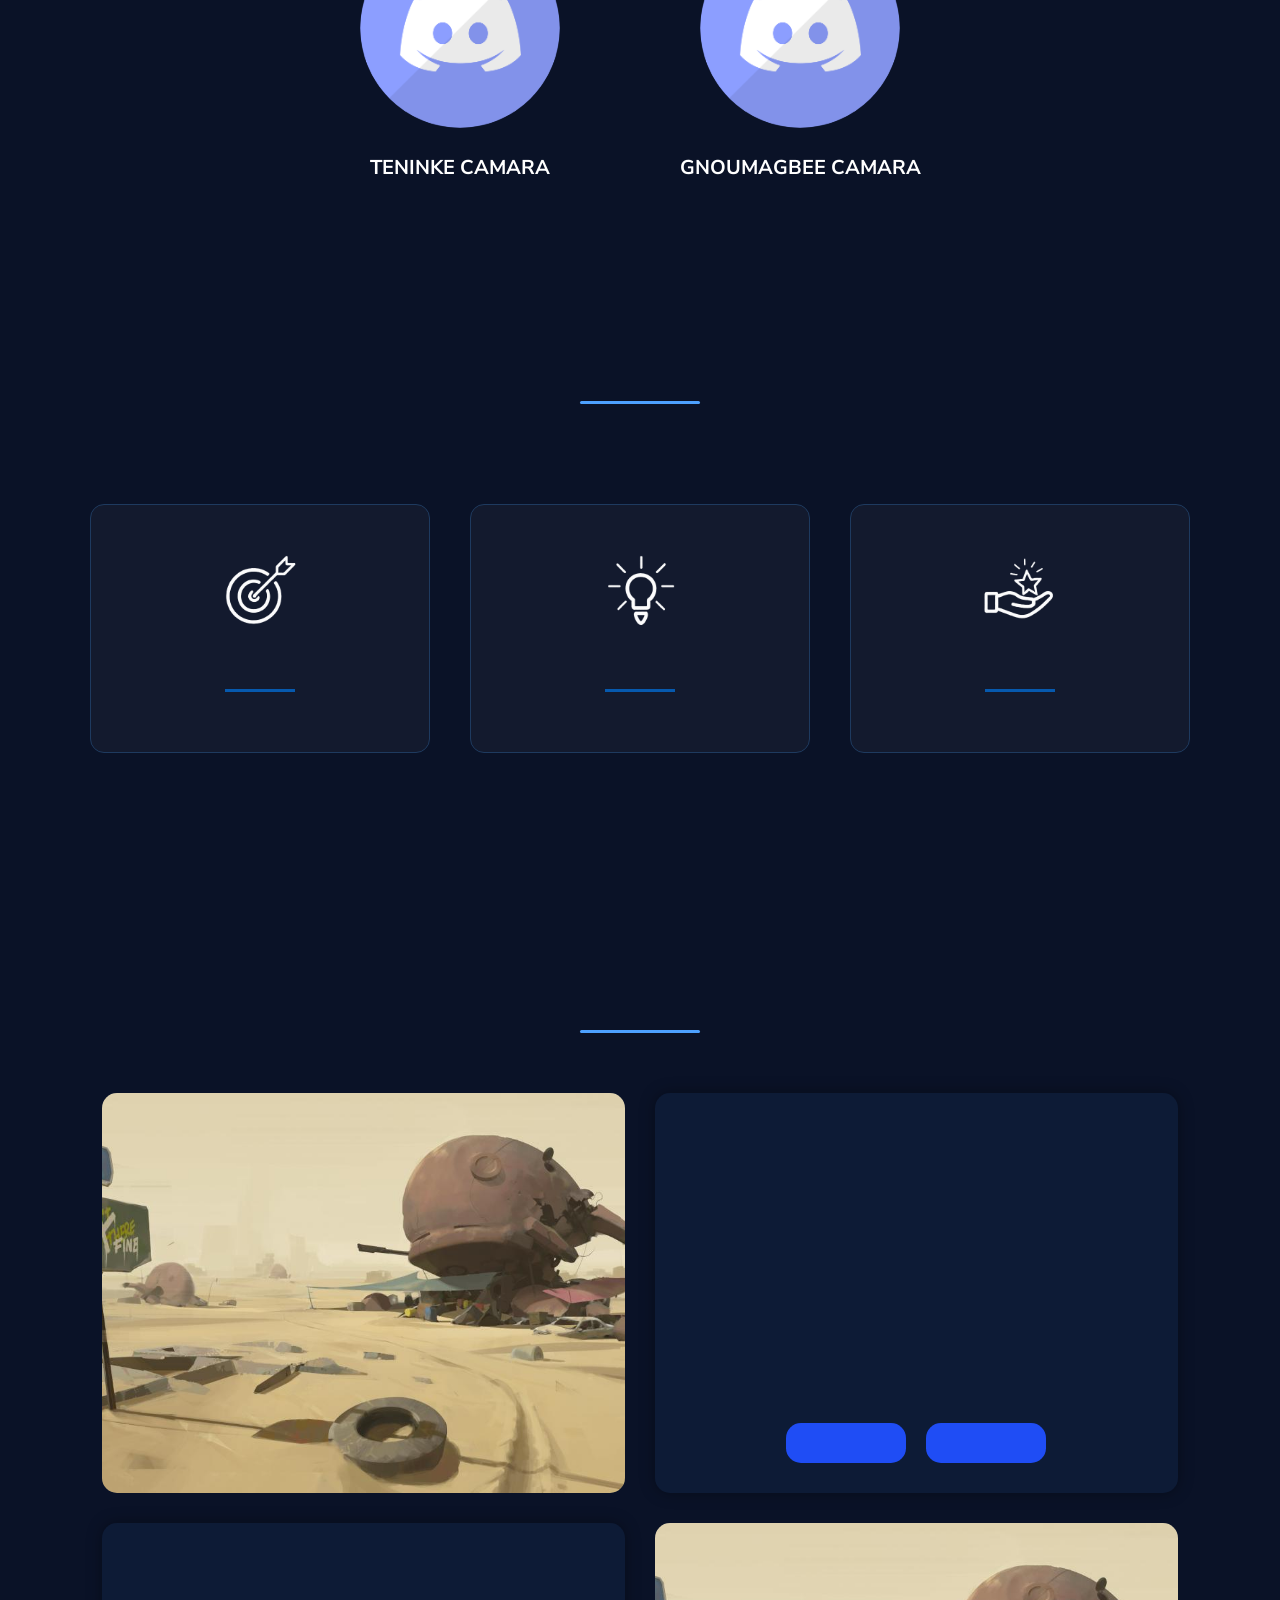
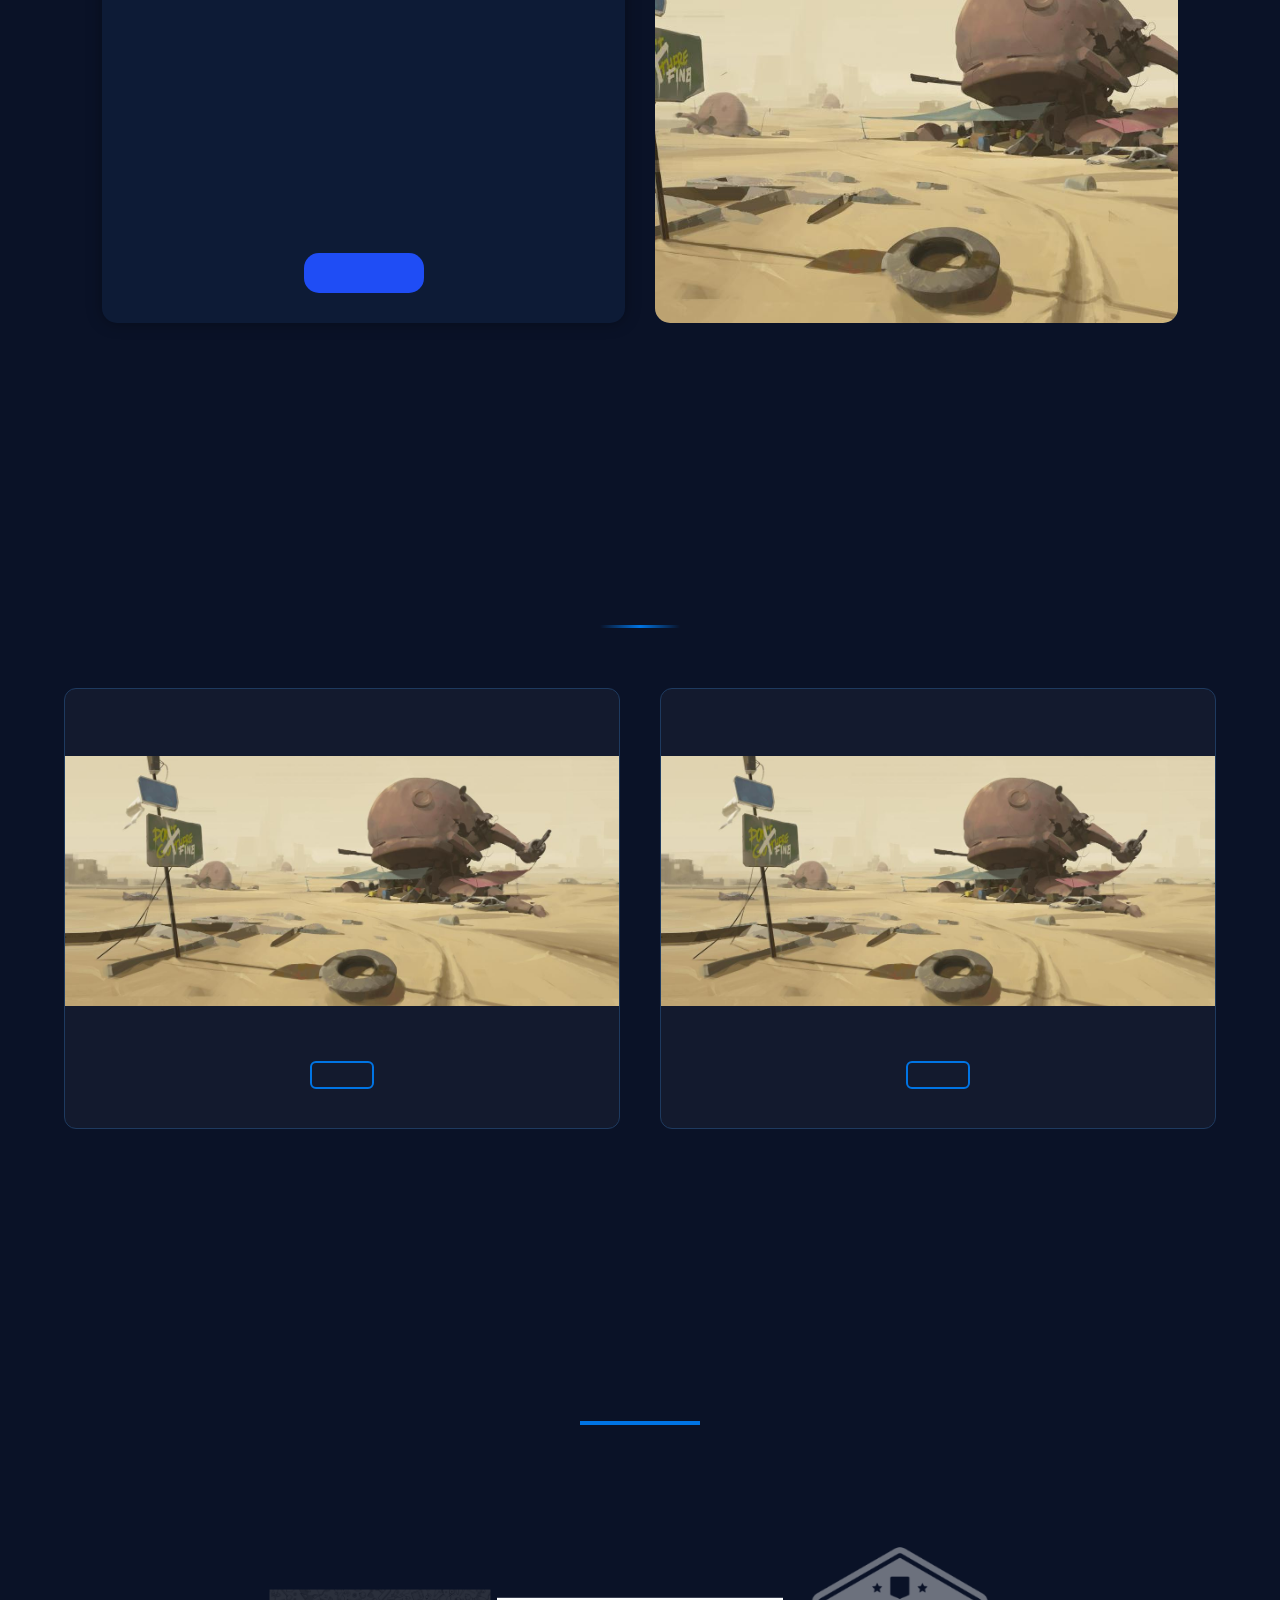
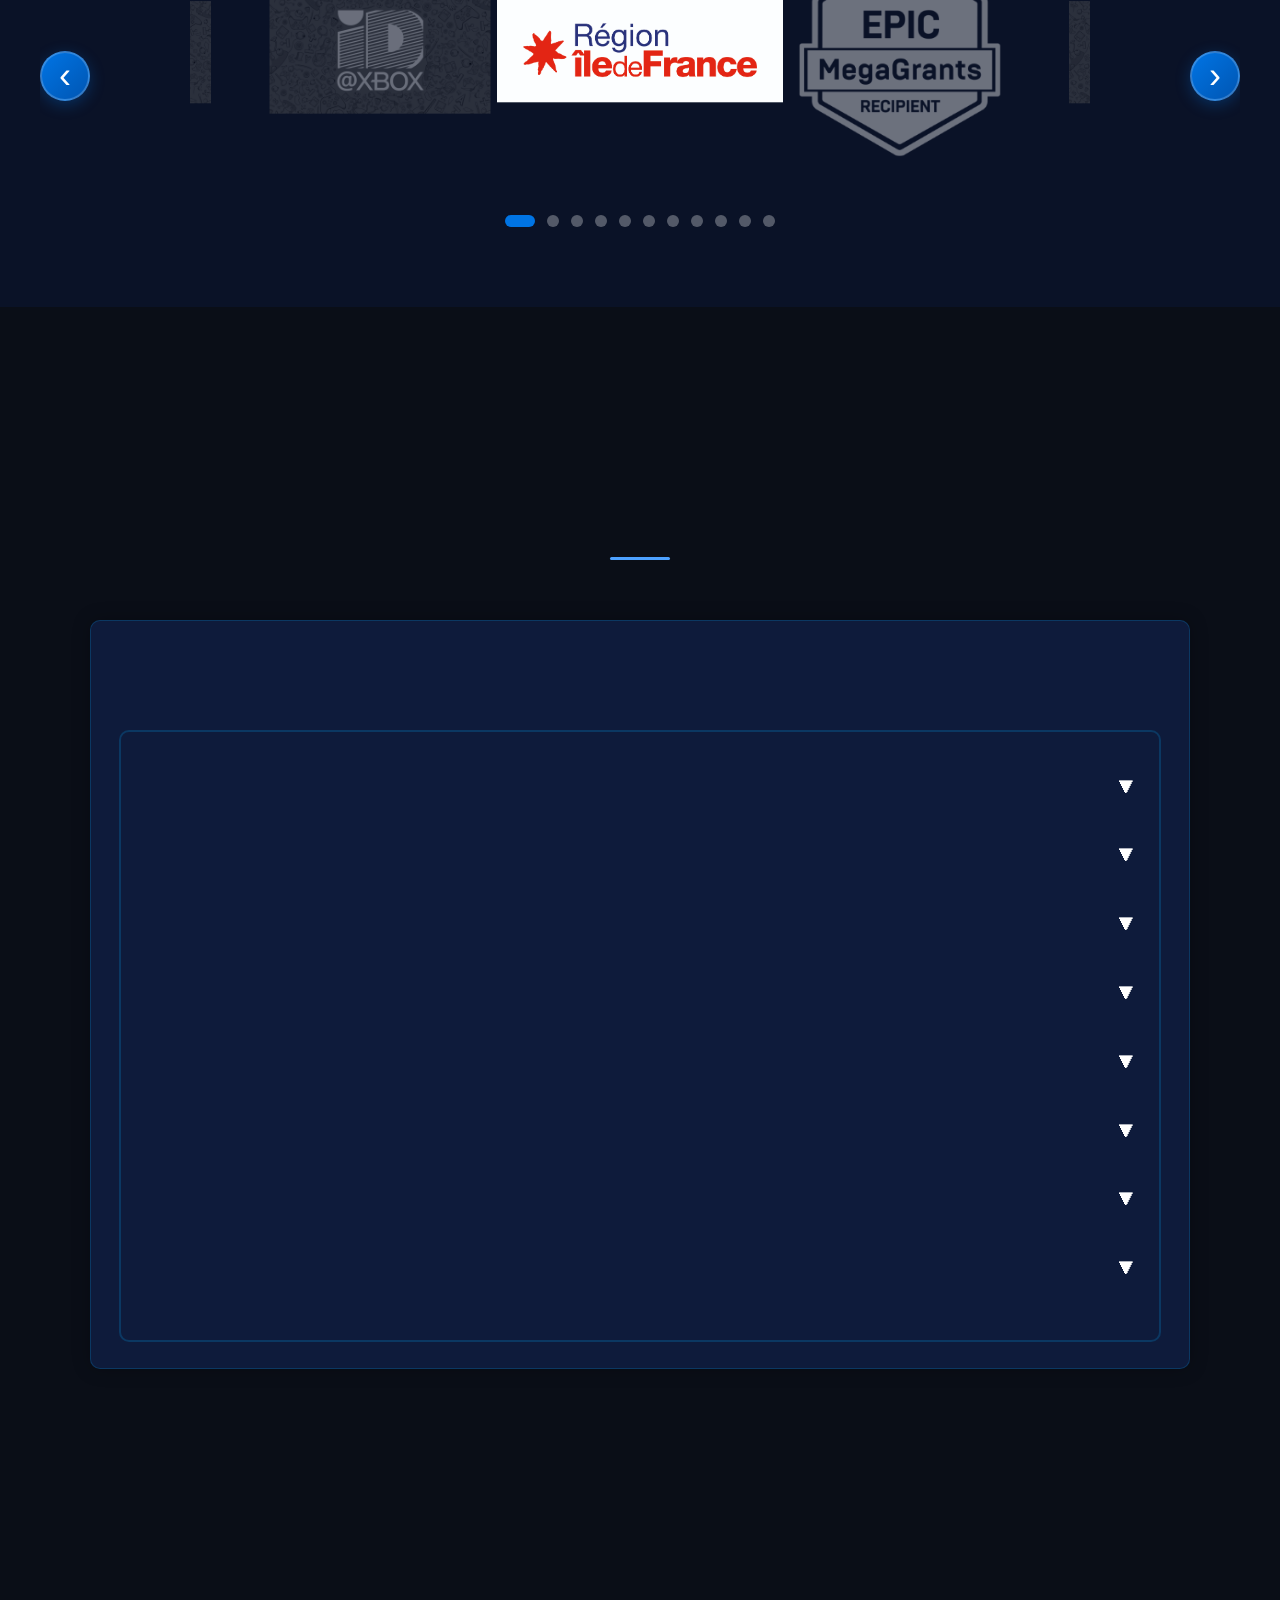
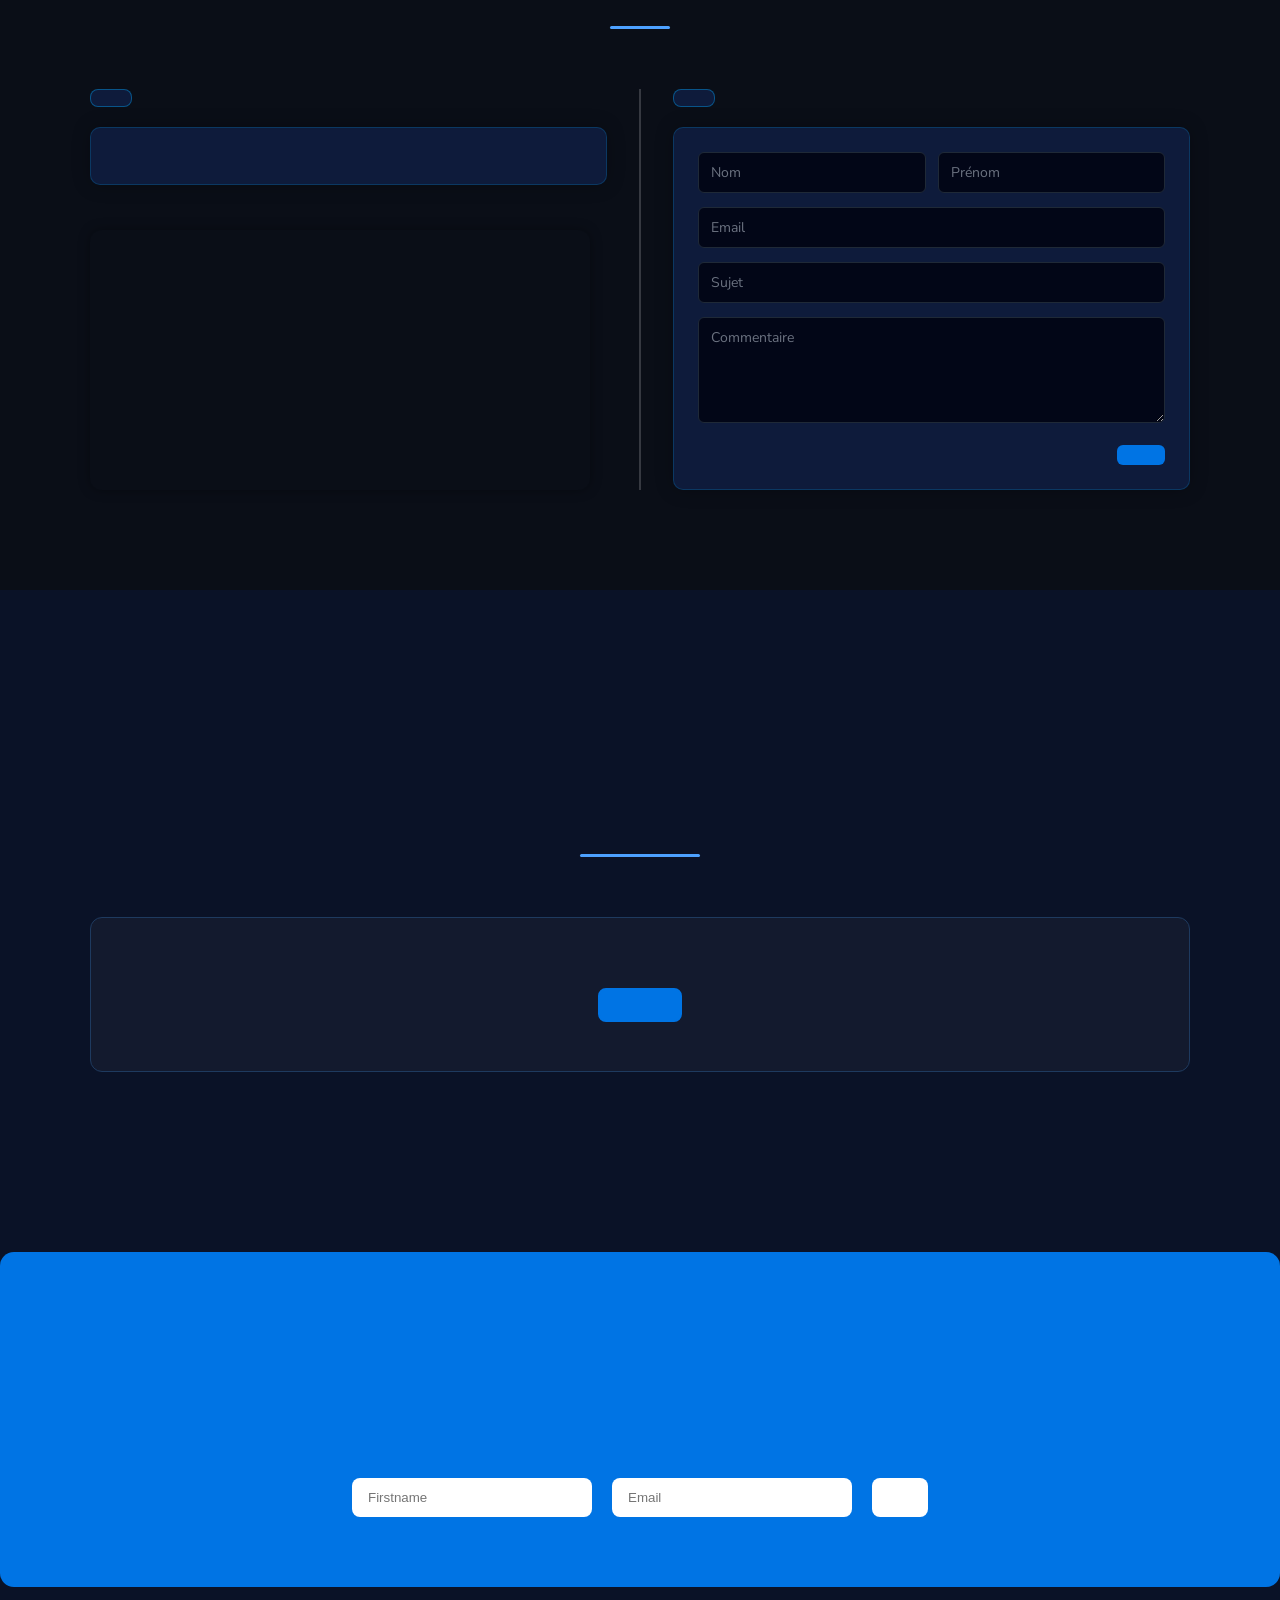
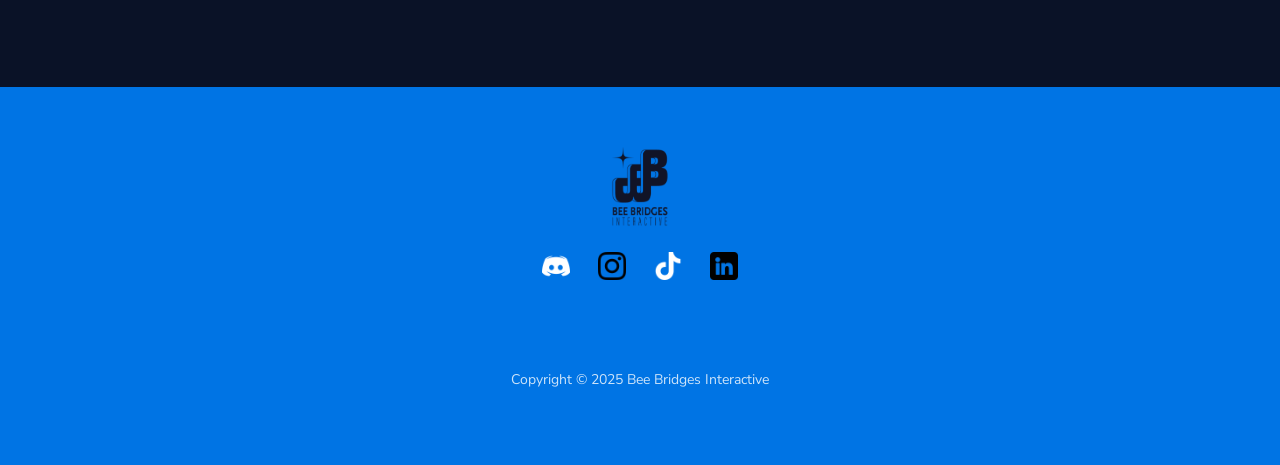
==== commit 55a30920: "clean du code" ====
--- a/index.html
+++ b/index.html
@@ -21,7 +21,6 @@
           <div class="hero-content">
             <h2 class="hero-subtitle" data-translate="hero_subtitle">&nbsp;</h2>
             <h1 class="hero-title" data-translate="hero_title">&nbsp;</h1>
-            <!-- HERO BUTTON AVEC LIEN -->
             <button class="join-btn"
                     data-translate="hero_button"
                     onclick="window.location.href='index.html#playtest'">
@@ -51,7 +50,6 @@
                   <p data-translate="about_point3"></p>
                   <p data-translate="about_point4"></p>
 
-                  <!-- BOUTON CONTACT DÉJÀ OK -->
                   <button class="contact-btn" data-translate="about_button"
                           onclick="window.location.href='index.html#contact'">
                   </button>
@@ -130,12 +128,10 @@
         <p data-translate="project_point1"></p>
       </div>
       <div class="button-row center">
-        <!-- BOUTON PLAYTEST -->
         <button class="project-btn"
                 data-translate="playtest_btn"
                 onclick="window.location.href='index.html#playtest'">
         </button>
-        <!-- BOUTON SITE  -->
         <button class="project-btn"
                 data-translate="site_btn"
                 onclick="window.location.href='https://store.steampowered.com/app/2275340/Blind_Frontiers/?l=french'">
@@ -158,7 +154,6 @@
         <p data-translate="project_point2"></p>
       </div>
       <div class="button-row center">
-        <!-- BOUTON TRANSMEDIA -->
         <button class="project-btn"
                 data-translate="transmedia_btn"
                 onclick="window.location.href='index.html'">
@@ -185,7 +180,6 @@
       </div>
       <div class="actualite-content">
         <p class="actualite-text" data-translate="project_point3"></p>
-        <!-- LIEN VOIR PLUS -->
         <a class="bouton-voir-plus"
            data-translate="actualite_button"
            href="Actuality.html#Article1"></a>
@@ -199,7 +193,6 @@
       </div>
       <div class="actualite-content">
         <p class="actualite-text" data-translate="project_point4"></p>
-        <!-- LIEN VOIR PLUS -->
         <a class="btn-voir-plus"
            data-translate="actualite_button"
            href="Actuality.html#Article2"></a>
@@ -393,7 +386,6 @@
           <input type="text" placeholder="Sujet">
           <textarea rows="4" placeholder="Commentaire"></textarea>
 
-          <!-- BOUTON CONTACT (SUBMIT) -->
           <button type="submit" class="btn-contact" data-translate="contact_button"></button>
         </form>
       </div>
--- a/css/styles.css
+++ b/css/styles.css
@@ -1,8 +1,7 @@
-/* Import des fonts */
+/* FONTS & VARIABLES */
 @import url('https://fonts.googleapis.com/css2?family=Bebas+Neue&display=swap');
 @import url('https://fonts.googleapis.com/css2?family=Nunito+Sans:wght@400;600;700&display=swap');
 
-/* Variables globales */
 :root {
   --bg-dark: #0a1227;
   --bg-card: #131a2e;
@@ -16,7 +15,6 @@
   --font-titles: 'Bebas Neue', sans-serif;
   --font-body: 'Nunito Sans', sans-serif;
 
-  /* Nouvelles variables pour les marges */
   --spacing-title-separator: 40px;
   --spacing-separator-content: 60px;
   --spacing-subtitle-title: 20px;
@@ -25,6 +23,11 @@
 /* GLOBAL */
 * {
   box-sizing: border-box;
+}
+
+html {
+  overflow-x: hidden !important;
+  width: 100%;
 }
 
 body {
@@ -33,19 +36,40 @@
   color: var(--text-primary);
   font-family: var(--font-body);
   line-height: 1.6;
-}
-
-/* Conteneur générique */
+  overflow-x: hidden !important;
+  width: 100%;
+  position: relative;
+}
+
 .container {
   width: 90%;
   max-width: var(--section-max-width);
   margin: 0 auto;
 }
 
-/* ===================== */
-/* ===== HERO HOME ===== */
-/* ===================== */
-
+/* Titres communs */
+.title {
+  font-size: 40px;
+  font-weight: bold;
+  margin-bottom: var(--spacing-title-separator);
+}
+
+.subtitle {
+  font-size: 18px;
+  color: #4da1ff;
+  letter-spacing: 2px;
+  margin-bottom: var(--spacing-subtitle-title);
+}
+
+.separator {
+  width: 120px;
+  height: 3px;
+  background-color: #4da1ff;
+  margin: 0 auto var(--spacing-separator-content);
+  border-radius: 2px;
+}
+
+/* HERO */
 .hero-section {
   position: relative;
   margin-top: 0;
@@ -115,11 +139,7 @@
   transform: translateY(-2px);
 }
 
-/* ========================= */
-/* ===== STUDIO SECTION ==== */
-/* ========================= */
-/* → CENTRÉE comme demandé  */
-
+/* STUDIO */
 .studio-section {
   padding: 80px 20px;
   background-color: var(--bg-card);
@@ -145,7 +165,6 @@
   color: var(--accent-blue);
 }
 
-/* bloc image + texte centré dans la largeur */
 .studio-content {
   display: flex;
   justify-content: center;
@@ -206,60 +225,7 @@
   transform: translateY(-2px);
 }
 
-/* HERO + STUDIO responsive */
-@media (max-width: 768px) {
-  .hero-media {
-    height: 400px;
-  }
-
-  .hero-title {
-    font-size: 36px;
-  }
-
-  .hero-subtitle {
-    font-size: 18px;
-  }
-
-  .description-box p {
-    font-size: 14px;
-  }
-
-  .studio-content {
-    flex-direction: column;
-    text-align: center;
-  }
-
-  .studio-description {
-    max-width: 100%;
-  }
-}
-
-/* ===================== */
-/* ===== TITRES COMMUNS */
-/* ===================== */
-
-.title {
-  font-size: 40px;
-  font-weight: bold;
-  margin-bottom: var(--spacing-title-separator);
-}
-
-.subtitle {
-  font-size: 18px;
-  color: #4da1ff;
-  letter-spacing: 2px;
-  margin-bottom: var(--spacing-subtitle-title);
-}
-
-.separator {
-  width: 120px;
-  height: 3px;
-  background-color: #4da1ff;
-  margin: 0 auto var(--spacing-separator-content);
-  border-radius: 2px;
-}
-
-/* ===== TEAM ===== */
+/*TEAM */
 .team-section {
   text-align: center;
   padding: 80px 20px;
@@ -300,7 +266,7 @@
   margin-top: 5px;
 }
 
-/* ===== PROJECTS ===== */
+/* PROJECTS */
 .projects-section {
   color: var(--bg-dark);
   padding: 60px 8%;
@@ -339,14 +305,17 @@
 .project-image-box:not(.wide) {
   grid-area: img1;
 }
+
 .project-card.text-left {
   grid-area: card1;
   text-align: left;
 }
+
 .project-card.text-right {
   grid-area: card2;
   text-align: left;
 }
+
 .project-image-box.wide {
   grid-area: img2;
 }
@@ -423,7 +392,7 @@
   border-radius: 6px;
 }
 
-/* ===== ACTUALITÉS ===== */
+/*  ACTUALITÉS */
 .actualites {
   width: 100%;
   padding: 80px 5%;
@@ -463,12 +432,7 @@
   transform: translateX(-50%);
   width: 80px;
   height: 3px;
-  background: linear-gradient(
-    90deg,
-    transparent,
-    var(--accent-blue),
-    transparent
-  );
+  background: linear-gradient(90deg, transparent, var(--accent-blue), transparent);
 }
 
 .actualites-grid {
@@ -545,13 +509,16 @@
   transform: translateX(5px);
 }
 
-/* ===== PARTNERS ===== */
+/* PARTNERS + CAROUSEL*/
 .partners {
   max-width: 1400px;
   margin: 0 auto;
   padding: 80px 40px;
   text-align: center;
   background-color: var(--bg-dark);
+  overflow: hidden !important;
+  width: 100%;
+  max-width: 100vw;
 }
 
 .partners .title {
@@ -578,7 +545,6 @@
   background: var(--accent-blue);
 }
 
-/* Conteneur global */
 .carousel-container {
   position: relative;
   margin-top: var(--spacing-separator-content);
@@ -587,10 +553,11 @@
   align-items: center;
   justify-content: center;
   gap: 30px;
+  width: 100%;
   max-width: 100%;
-}
-
-/* Wrapper (contenu + indicateurs) */
+  overflow: hidden !important;
+}
+
 .carousel-wrapper {
   display: flex;
   flex-direction: column;
@@ -598,19 +565,19 @@
   gap: 30px;
   flex: 1;
   max-width: 1200px;
-}
-
-/* Zone où on dessine le carrousel circulaire */
+  width: 100%;
+  overflow: hidden !important;
+}
+
 .partners-logos {
   position: relative;
   width: 100%;
   max-width: 900px;
   height: 260px;
   margin: 0 auto;
-  overflow: visible;
-}
-
-/* Chaque logo est positionné en absolu et animé via JS */
+  overflow: hidden !important;
+}
+
 .logo-box {
   position: absolute;
   top: 50%;
@@ -623,26 +590,20 @@
   opacity: 0.3;
   filter: grayscale(100%);
   transform: translate(-50%, -50%);
-  transition:
-    transform 0.5s ease,
-    opacity 0.5s ease,
-    filter 0.5s ease;
-}
-
-/* Logo actif (au centre) */
+  transition: transform 0.5s ease, opacity 0.5s ease, filter 0.5s ease;
+}
+
 .logo-box.active {
   opacity: 1;
   filter: grayscale(0%);
 }
 
-/* Image à l'intérieur du logo */
 .logo-box img {
   max-width: 100%;
   max-height: 100%;
   object-fit: contain;
 }
 
-/* Boutons gauche / droite */
 .carousel-btn {
   width: 50px;
   height: 50px;
@@ -671,7 +632,6 @@
   transform: scale(0.95);
 }
 
-/* Indicateurs (petits points) */
 .carousel-indicators {
   display: flex;
   gap: 12px;
@@ -693,7 +653,7 @@
   border-radius: 6px;
 }
 
-/* ===== FAQ & CONTACT - Styles communs ===== */
+/* FAQ & CONTACT */
 .faq,
 .contact-maxsen {
   padding: 60px 20px;
@@ -719,24 +679,15 @@
   padding-bottom: 100px;
 }
 
-.faq-outer,
-.contact-info-card,
-.contact-logo-card,
-.contact-form-card {
-  padding: 26px 28px;
-  text-align: left;
-  border-radius: 10px;
-  border: 1px solid #00aaff33;
-  background: #0e1b3b;
-  box-shadow: 0 0 18px #00000040;
-}
-
-/* ===== FAQ ===== */
+/* FAQ */
 .faq-outer {
   padding: 35px;
   margin: 0 auto;
   max-width: var(--section-max-width);
+  border-radius: 10px;
   border: 2px solid #00aaff44;
+  background: #0e1b3b;
+  box-shadow: 0 0 18px #00000040;
 }
 
 .faq-heading {
@@ -773,7 +724,6 @@
   cursor: pointer;
 }
 
-/* Flèche */
 .faq-question::after {
   content: "⯆";
   position: absolute;
@@ -797,13 +747,12 @@
   transition: all 0.3s ease;
 }
 
-/* Réponse cachée */
 .faq-answer.hidden {
   max-height: 0;
   opacity: 0;
 }
 
-/* ===== CONTACT ===== */
+/* CONTACT  */
 .contact-wrapper {
   display: flex;
   align-items: stretch;
@@ -836,6 +785,18 @@
   background: #e5e7eb33;
 }
 
+.contact-form-card,
+.contact-info-card,
+.contact-logo-card,
+.faq-outer {
+  padding: 26px 28px;
+  text-align: left;
+  border-radius: 10px;
+  border: 1px solid #00aaff33;
+  background: #0e1b3b;
+  box-shadow: 0 0 18px #00000040;
+}
+
 .contact-form-card {
   display: flex;
   justify-content: center;
@@ -849,7 +810,6 @@
   flex-direction: column;
   gap: 14px;
   width: 100%;
-  max-width: none;
   margin: 0 auto;
   height: 100%;
 }
@@ -864,7 +824,8 @@
   min-width: 0;
 }
 
-.contact-form-grid input {
+.contact-form-grid input,
+.contact-form-grid textarea {
   width: 100%;
   padding: 10px 12px;
   border-radius: 6px;
@@ -876,14 +837,6 @@
 }
 
 .contact-form-grid textarea {
-  width: 100%;
-  padding: 10px 12px;
-  border-radius: 6px;
-  border: 1px solid #1f2937;
-  background: #020617;
-  color: var(--text-primary);
-  font-size: 14px;
-  font-family: inherit;
   flex: 1;
   resize: vertical;
   min-height: 100px;
@@ -919,6 +872,7 @@
   text-transform: uppercase;
 }
 
+/*  */
 .btn-contact {
   align-self: flex-end;
   margin-top: 8px;
@@ -937,7 +891,24 @@
   transform: translateY(-1px);
 }
 
-/* ===== PLAYTEST SECTION ===== */
+/*   CONTACT MAP SMALL */
+.contact-map-small {
+  width: 100%;
+  max-width: 500px;
+  height: 260px;
+  border-radius: 12px;
+  overflow: hidden;
+  box-shadow: 0 0 12px rgba(0, 0, 0, 0.35);
+  margin-top: 25px;
+}
+
+.contact-map-small iframe {
+  width: 100%;
+  height: 100%;
+  border: 0;
+}
+
+/*  PLAYTEST*/
 .playtest-section {
   width: 100%;
   padding: 100px 0;
@@ -947,8 +918,6 @@
 .playtest-grid {
   width: 100%;
   position: relative;
-  display: block;
-  justify-items: center;
 }
 
 .playtest-box {
@@ -1003,450 +972,7 @@
   color: white;
 }
 
-/* ===== RESPONSIVE ===== */
-@media (max-width: 1024px) {
-  .actualites-grid {
-    grid-template-columns: 1fr;
-  }
-  .partners-logos {
-    gap: 60px;
-  }
-  .logo-box {
-    width: 180px;
-    height: 100px;
-  }
-}
-
-@media (max-width: 900px) {
-  .project-grid {
-    grid-template-columns: 1fr;
-    grid-template-areas: "img1" "card1" "card2" "img2";
-  }
-  .contact-wrapper {
-    flex-direction: column;
-  }
-  .contact-divider {
-    display: none;
-  }
-  .contact-pill {
-    align-self: center;
-  }
-  .character {
-    display: none;
-  }
-}
-
-@media (max-width: 768px) {
-  :root {
-    --spacing-title-separator: 30px;
-    --spacing-separator-content: 40px;
-    --spacing-subtitle-title: 15px;
-  }
-
-  .actualites,
-  .partners {
-    padding: 0 20px;
-    margin: 60px auto;
-  }
-  .actualites-header .subtitle {
-    font-size: 26px;
-  }
-  .partners .title {
-    font-size: 36px;
-  }
-  .partners-logos {
-    gap: 40px;
-  }
-  .logo-box {
-    width: 150px;
-    height: 100px;
-  }
-}
-
-/* Tablettes et écrans moyens */
-@media (max-width: 1200px) {
-  .team-members {
-    gap: 80px;
-  }
-
-  .project-grid {
-    gap: 30px;
-  }
-
-  .partners {
-    padding: 60px 30px;
-  }
-
-  .playtest-box {
-    max-width: 800px;
-    padding: 60px 35px;
-  }
-
-  .playtest-title {
-    font-size: 3rem;
-  }
-
-  .philosophie-content {
-    gap: 40px;
-  }
-}
-
-@media (max-width: 1024px) {
-  .title {
-    font-size: 48px;
-  }
-
-  .subtitle {
-    font-size: 18px;
-  }
-
-  .section-title {
-    font-size: 2.5rem;
-  }
-
-  .team-members {
-    gap: 60px;
-  }
-
-  .avatar {
-    width: 180px;
-    height: 180px;
-  }
-
-  .philosophie-content {
-    grid-template-columns: 1fr;
-    gap: 30px;
-  }
-
-  .philosophie-card {
-    padding: 35px 25px;
-  }
-
-  .philosophie-section .title {
-    font-size: 44px;
-  }
-
-  .actualites-grid {
-    grid-template-columns: 1fr;
-    gap: 30px;
-  }
-
-  .partners-logos {
-    gap: 60px;
-  }
-
-  .logo-box {
-    width: 220px;
-    height: 110px;
-  }
-
-  .playtest-title {
-    font-size: 2.6rem;
-  }
-
-  .character {
-    height: 300px;
-  }
-}
-
-@media (max-width: 900px) {
-  .project-grid {
-    grid-template-columns: 1fr;
-    grid-template-areas: "img1" "card1" "card2" "img2";
-  }
-
-  .project-card {
-    text-align: center !important;
-  }
-
-  .button-row {
-    justify-content: center;
-  }
-
-  .contact-wrapper {
-    flex-direction: column;
-  }
-
-  .contact-divider {
-    display: none;
-  }
-
-  .contact-pill {
-    align-self: center;
-  }
-
-  .character {
-    display: none;
-  }
-
-  .playtest-box {
-    padding: 50px 30px;
-  }
-}
-
-@media (max-width: 768px) {
-  .title {
-    font-size: 40px;
-  }
-
-  .subtitle {
-    font-size: 16px;
-    letter-spacing: 2px;
-  }
-
-  .section-title {
-    font-size: 2.2rem;
-  }
-
-  .team-section {
-    padding: 60px 20px;
-  }
-
-  .team-members {
-    gap: 40px;
-  }
-
-  .avatar {
-    width: 160px;
-    height: 160px;
-  }
-
-  .name {
-    font-size: 22px;
-  }
-
-  .role {
-    font-size: 15px;
-  }
-
-  .projects-section {
-    padding: 50px 20px;
-  }
-
-  .project-card {
-    padding: 20px;
-  }
-
-  .project-title {
-    font-size: 1.7rem;
-  }
-
-  .actualites,
-  .partners {
-    padding: 60px 20px;
-  }
-
-  .actualites-header .subtitle {
-    font-size: 32px;
-  }
-
-  .actualites-grid {
-    grid-template-columns: 1fr;
-    gap: 25px;
-  }
-
-  .new-actualite {
-    max-width: 100%;
-  }
-
-  .actualite-image {
-    height: 200px;
-  }
-
-  .partners .title {
-    font-size: 44px;
-  }
-
-  .partners-logos {
-    gap: 40px;
-  }
-
-  .logo-box {
-    width: 180px;
-    height: 90px;
-  }
-
-  .carousel-btn {
-    width: 45px;
-    height: 45px;
-    font-size: 32px;
-  }
-
-  .faq,
-  .contact-maxsen {
-    padding: 50px 15px;
-  }
-
-  .faq-outer {
-    padding: 25px 20px;
-  }
-
-  .faq-heading {
-    font-size: 22px;
-  }
-
-  .faq-question {
-    font-size: 18px;
-  }
-
-  .faq-answer {
-    font-size: 16px;
-  }
-
-  .contact-form-grid .row-two {
-    flex-direction: column;
-  }
-
-  .playtest-section {
-    padding: 80px 20px;
-  }
-
-  .playtest-box {
-    padding: 40px 25px;
-  }
-
-  .playtest-title {
-    font-size: 2.4rem;
-  }
-
-  .playtest-subtitle {
-    font-size: 17px;
-  }
-
-  .playtest-form {
-    flex-direction: column;
-  }
-}
-
-/* Fix débordement mobile & partenaires */
-html {
-  overflow-x: hidden !important;
-  width: 100%;
-}
-
-body {
-  overflow-x: hidden !important;
-  width: 100%;
-  position: relative;
-}
-
-.partners {
-  overflow: hidden !important;
-  width: 100%;
-  max-width: 100vw;
-}
-
-.carousel-container {
-  overflow: hidden !important;
-  width: 100%;
-  max-width: 100%;
-  position: relative;
-}
-
-.carousel-wrapper {
-  overflow: hidden !important;
-  width: 100%;
-  max-width: 100%;
-}
-
-.partners-logos {
-  overflow: hidden !important;
-  width: 100%;
-  max-width: 100%;
-  position: relative;
-}
-
-@media (max-width: 768px) {
-  .partners {
-    padding: 60px 15px !important;
-    margin: 0 !important;
-    overflow: hidden !important;
-  }
-
-  .carousel-container {
-    gap: 15px;
-    overflow: hidden !important;
-    margin: 0 auto;
-    max-width: 100%;
-  }
-
-  .carousel-wrapper {
-    overflow: hidden !important;
-    width: 100%;
-  }
-
-  .partners-logos {
-    height: 200px !important;
-    overflow: hidden !important;
-    width: 100%;
-    max-width: 100%;
-    margin: 0 auto;
-  }
-
-  .logo-box {
-    width: 180px !important;
-    height: 120px !important;
-    max-width: 180px !important;
-  }
-
-  .logo-box img {
-    max-width: 100%;
-    max-height: 100%;
-    object-fit: contain;
-  }
-
-  .carousel-btn {
-    width: 40px !important;
-    height: 40px !important;
-    font-size: 28px !important;
-    flex-shrink: 0;
-  }
-
-  .carousel-indicators {
-    margin-top: 20px;
-  }
-
-  .indicator {
-    width: 10px;
-    height: 10px;
-  }
-
-  .indicator.active {
-    width: 24px;
-  }
-}
-
-@media (max-width: 480px) {
-  .partners {
-    padding: 50px 10px !important;
-  }
-
-  .partners .title {
-    font-size: 28px !important;
-  }
-
-  .carousel-container {
-    gap: 10px;
-  }
-
-  .partners-logos {
-    height: 160px !important;
-  }
-
-  .logo-box {
-    width: 150px !important;
-    height: 100px !important;
-    max-width: 150px !important;
-  }
-
-  .carousel-btn {
-    width: 35px !important;
-    height: 35px !important;
-    font-size: 24px !important;
-  }
-}
-
-/* ===== PRESSKIT ===== */
+/* PRESSKIT */
 .presskit-section {
   padding: 80px 20px;
   text-align: center;
@@ -1505,7 +1031,7 @@
   transform: translateY(-3px);
 }
 
-/* ===== PHILOSOPHIE ===== */
+/*   PHILOSOPHIE */
 .philosophie-section {
   padding: 80px 20px;
   text-align: center;
@@ -1537,7 +1063,7 @@
 .philo-icon {
   width: 90px;
   margin-bottom: 20px;
-  filter: brightness(0) invert(1); /* Style monochrome comme ton image */
+  filter: brightness(0) invert(1);
 }
 
 .philo-title {
@@ -1563,25 +1089,341 @@
   line-height: 1.7;
 }
 
-/* Responsive */
+/* RESPONSIVE */
+
+/* <= 1200px */
+@media (max-width: 1200px) {
+  .team-members {
+    gap: 80px;
+  }
+
+  .project-grid {
+    gap: 30px;
+  }
+
+  .partners {
+    padding: 60px 30px;
+  }
+
+  .playtest-box {
+    max-width: 800px;
+    padding: 60px 35px;
+  }
+
+  .philosophie-content {
+    gap: 40px;
+  }
+}
+
+/* <= 1024px */
+@media (max-width: 1024px) {
+  .title {
+    font-size: 36px;
+  }
+
+  .subtitle {
+    font-size: 18px;
+  }
+
+  .section-title {
+    font-size: 2.3rem;
+  }
+
+  .team-members {
+    gap: 60px;
+  }
+
+  .avatar {
+    width: 180px;
+    height: 180px;
+  }
+
+  .philosophie-content {
+    grid-template-columns: 1fr;
+    gap: 30px;
+  }
+
+  .philosophie-card {
+    padding: 35px 25px;
+  }
+
+  .philosophie-section .title {
+    font-size: 36px;
+  }
+
+  .actualites-grid {
+    grid-template-columns: 1fr;
+    gap: 30px;
+  }
+
+  .partners-logos {
+    height: 240px;
+  }
+
+  .logo-box {
+    width: 220px;
+    height: 110px;
+  }
+
+  .playtest-title {
+    font-size: 2.6rem;
+  }
+}
+
+/* <= 900px */
 @media (max-width: 900px) {
+  .project-grid {
+    grid-template-columns: 1fr;
+    grid-template-areas:
+      "img1"
+      "card1"
+      "card2"
+      "img2";
+  }
+
+  .project-card {
+    text-align: center !important;
+  }
+
+  .button-row {
+    justify-content: center;
+  }
+
+  .contact-wrapper {
+    flex-direction: column;
+  }
+
+  .contact-divider {
+    display: none;
+  }
+
+  .contact-pill {
+    align-self: center;
+  }
+
   .philosophie-content {
     grid-template-columns: 1fr;
     gap: 25px;
   }
-}
-/* ===== MAP VERSION COMPACTE (comme l’image 1) ===== */
-.contact-map-small {
-  width: 500px;
-  height: 260px;
-  border-radius: 12px;
-  overflow: hidden;
-  box-shadow: 0 0 12px rgba(0,0,0,0.35);
-  margin-top: 25px; /* POSITION MAP DESCENDUE */
-}
-
-.contact-map-small iframe {
-  width: 100%;
-  height: 100%;
-  border: 0;
-}
+
+  .playtest-box {
+    padding: 50px 30px;
+  }
+
+  /* Map full width */
+  .contact-map-small {
+    max-width: 100%;
+    height: 240px;
+    margin: 20px auto 0;
+  }
+}
+
+/* <= 768px */
+@media (max-width: 768px) {
+  :root {
+    --spacing-title-separator: 30px;
+    --spacing-separator-content: 40px;
+    --spacing-subtitle-title: 15px;
+  }
+
+  .hero-media {
+    height: 400px;
+  }
+
+  .hero-title {
+    font-size: 36px;
+  }
+
+  .hero-subtitle {
+    font-size: 18px;
+  }
+
+  .description-box p {
+    font-size: 14px;
+  }
+
+  .studio-content {
+    flex-direction: column;
+    text-align: center;
+  }
+
+  .studio-description {
+    max-width: 100%;
+  }
+
+  .title {
+    font-size: 32px;
+  }
+
+  .subtitle {
+    font-size: 16px;
+    letter-spacing: 2px;
+  }
+
+  .section-title {
+    font-size: 2.1rem;
+  }
+
+  .team-section {
+    padding: 60px 20px;
+  }
+
+  .team-members {
+    gap: 40px;
+  }
+
+  .avatar {
+    width: 160px;
+    height: 160px;
+  }
+
+  .name {
+    font-size: 22px;
+  }
+
+  .role {
+    font-size: 15px;
+  }
+
+  .projects-section {
+    padding: 50px 20px;
+  }
+
+  .project-card {
+    padding: 20px;
+  }
+
+  .project-title {
+    font-size: 1.7rem;
+  }
+
+  .actualites,
+  .partners {
+    padding: 60px 20px;
+    margin: 40px auto;
+  }
+
+  .actualites-header .subtitle {
+    font-size: 26px;
+  }
+
+  .actualites-grid {
+    grid-template-columns: 1fr;
+    gap: 25px;
+  }
+
+  .new-actualite {
+    max-width: 100%;
+  }
+
+  .actualite-image {
+    height: 200px;
+  }
+
+  .partners .title {
+    font-size: 36px;
+  }
+
+  .partners-logos {
+    height: 200px;
+  }
+
+  .logo-box {
+    width: 180px;
+    height: 110px;
+    max-width: 180px;
+  }
+
+  .carousel-btn {
+    width: 40px;
+    height: 40px;
+    font-size: 28px;
+  }
+
+  .faq,
+  .contact-maxsen {
+    padding: 50px 15px;
+  }
+
+  .faq-outer {
+    padding: 25px 20px;
+  }
+
+  .faq-heading {
+    font-size: 22px;
+  }
+
+  .faq-question {
+    font-size: 18px;
+  }
+
+  .faq-answer {
+    font-size: 16px;
+  }
+
+  .contact-form-grid .row-two {
+    flex-direction: column;
+  }
+
+  .playtest-section {
+    padding: 80px 20px;
+  }
+
+  .playtest-box {
+    padding: 40px 25px;
+  }
+
+  .playtest-title {
+    font-size: 2.4rem;
+  }
+
+  .playtest-subtitle {
+    font-size: 17px;
+  }
+
+  .playtest-form {
+    flex-direction: column;
+  }
+
+  /* Map mobile */
+  .contact-map-small {
+    max-width: 100%;
+    height: 220px;
+    margin: 20px auto 0;
+  }
+}
+
+/* <= 480px */
+@media (max-width: 480px) {
+  .partners {
+    padding: 50px 10px;
+  }
+
+  .partners .title {
+    font-size: 28px;
+  }
+
+  .carousel-container {
+    gap: 10px;
+  }
+
+  .partners-logos {
+    height: 160px;
+  }
+
+  .logo-box {
+    width: 150px;
+    height: 100px;
+    max-width: 150px;
+  }
+
+  .carousel-btn {
+    width: 35px;
+    height: 35px;
+    font-size: 24px;
+  }
+
+  .contact-map-small {
+    height: 200px;
+  }
+}
--- a/css/navbar.css
+++ b/css/navbar.css
@@ -13,7 +13,7 @@
   --font-body: 'Nunito Sans', sans-serif;
 }
 
-/* ================= NAVBAR ================= */
+/*  NAVBAR */
 .navbar {
   position: fixed;
   top: 0;
@@ -26,7 +26,7 @@
   align-items: center;
 }
 
-/* GAUCHE | CENTRE | DROITE */
+/* GAUCHE  CENTRE DROITE */
 .nav-left {
   margin-right: auto;
 }
@@ -56,7 +56,7 @@
   text-decoration: none;
   font-weight: 700;
   font-family: var(--font-body);
-  font-size: 1.15rem;     /* ← POLICE PLUS GRANDE */
+  font-size: 1.15rem;    
   transition: 0.3s;
 }
 
@@ -74,7 +74,7 @@
 }
 
 .lang-btn img {
-    width: 32px;     /* 🔥 taille propre */
+    width: 32px;    
     height: auto;
     display: block;
     border: none;
@@ -84,7 +84,7 @@
 
 
 
-/* ============ MENU BURGER (MOBILE) ============ */
+/* MENU BURGER */
 .burger {
   display: none;
   font-size: 2rem;
--- a/css/footer.css
+++ b/css/footer.css
@@ -1,4 +1,4 @@
-/* ===== FOOTER ===== */
+/* FOOTER */
 .bb-footer {
   background: #0074e4;
   padding: 60px 20px;
@@ -7,7 +7,7 @@
   font-family: var(--font-body);
 }
 
-/* TOP */
+
 .footer-top {
   display: flex;
   flex-direction: column;
@@ -20,7 +20,6 @@
   width: auto;
 }
 
-/* SOCIALS */
 .footer-socials a img {
   width: 28px;
   height: 28px;
@@ -32,7 +31,7 @@
   transform: scale(1.2);
 }
 
-/* LINKS */
+
 .footer-links {
   margin: 40px auto;
   display: flex;
@@ -60,9 +59,8 @@
   opacity: 0.8;
 }
 
-/* ========================================================= */
-/* ====================== RESPONSIVE ======================== */
-/* ========================================================= */
+
+/* RESPONSIVE */
 
 /* TABLETTES */
 @media (max-width: 900px) {
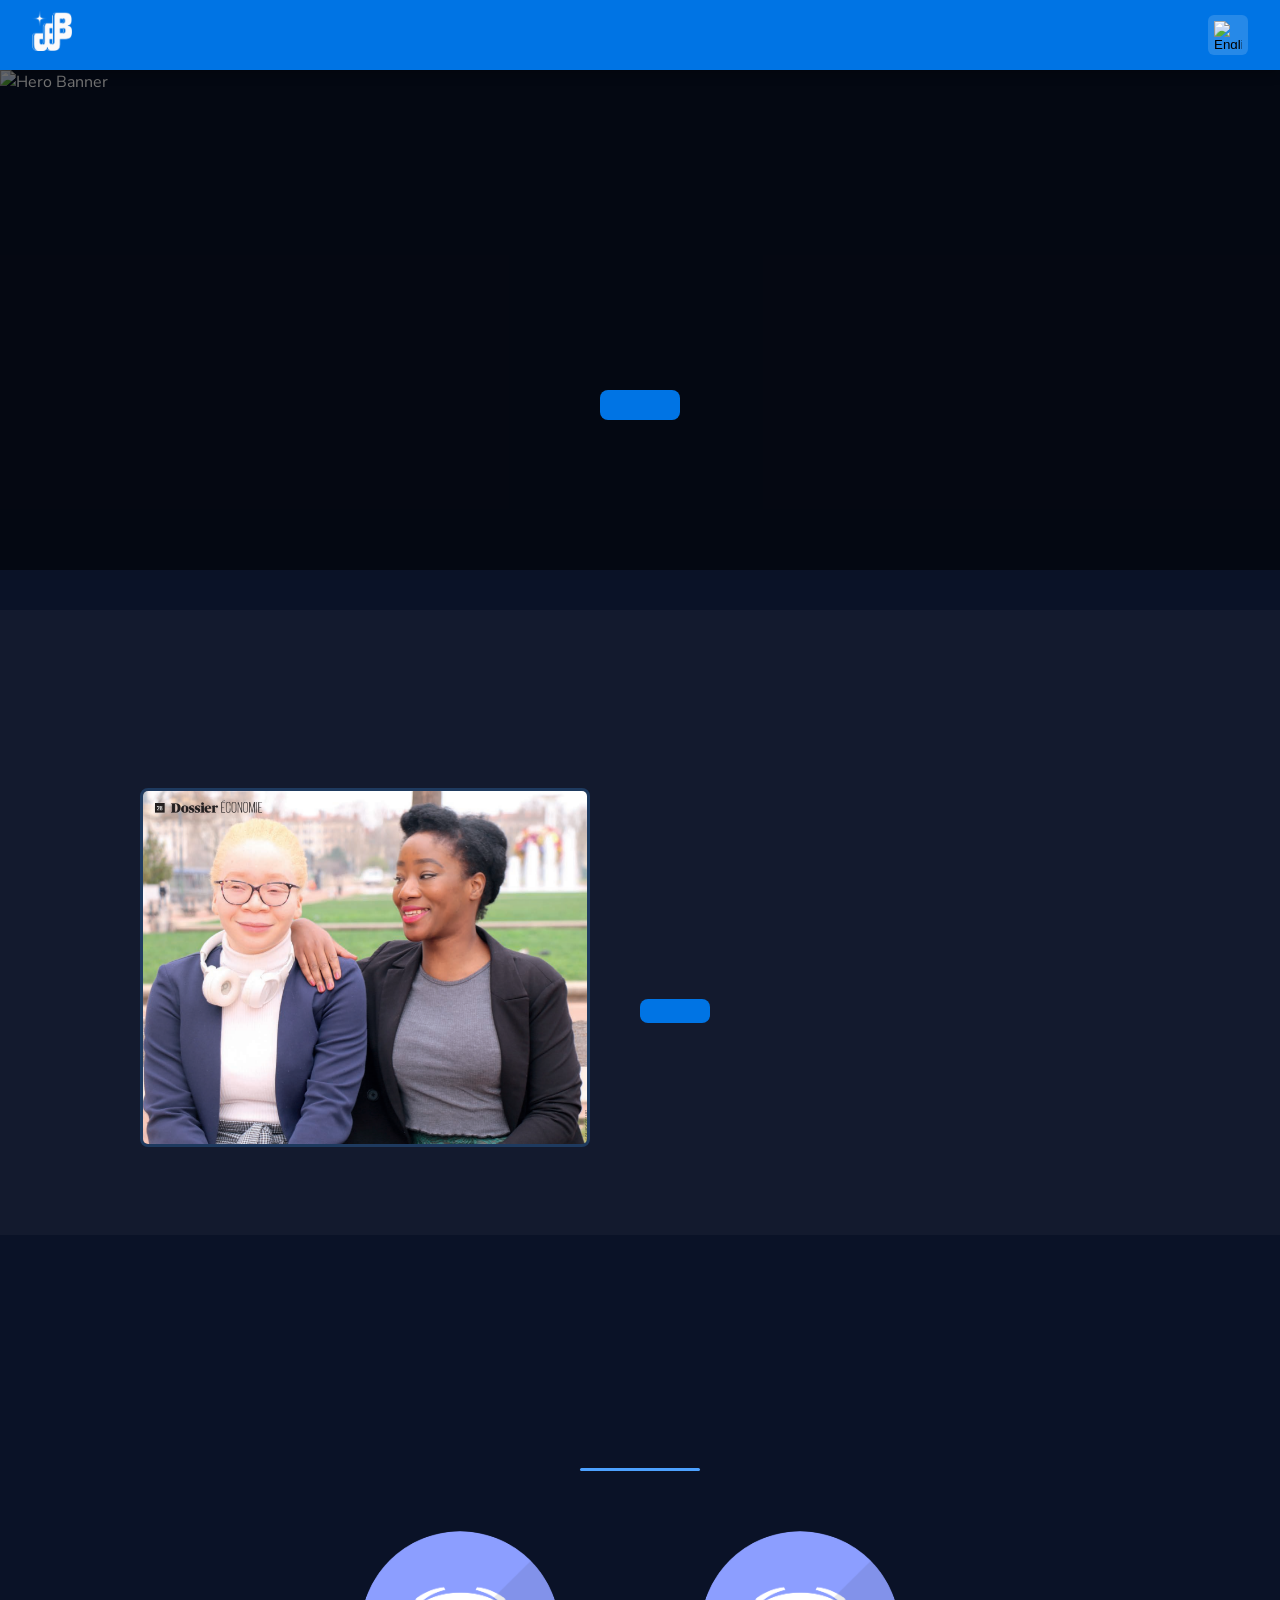
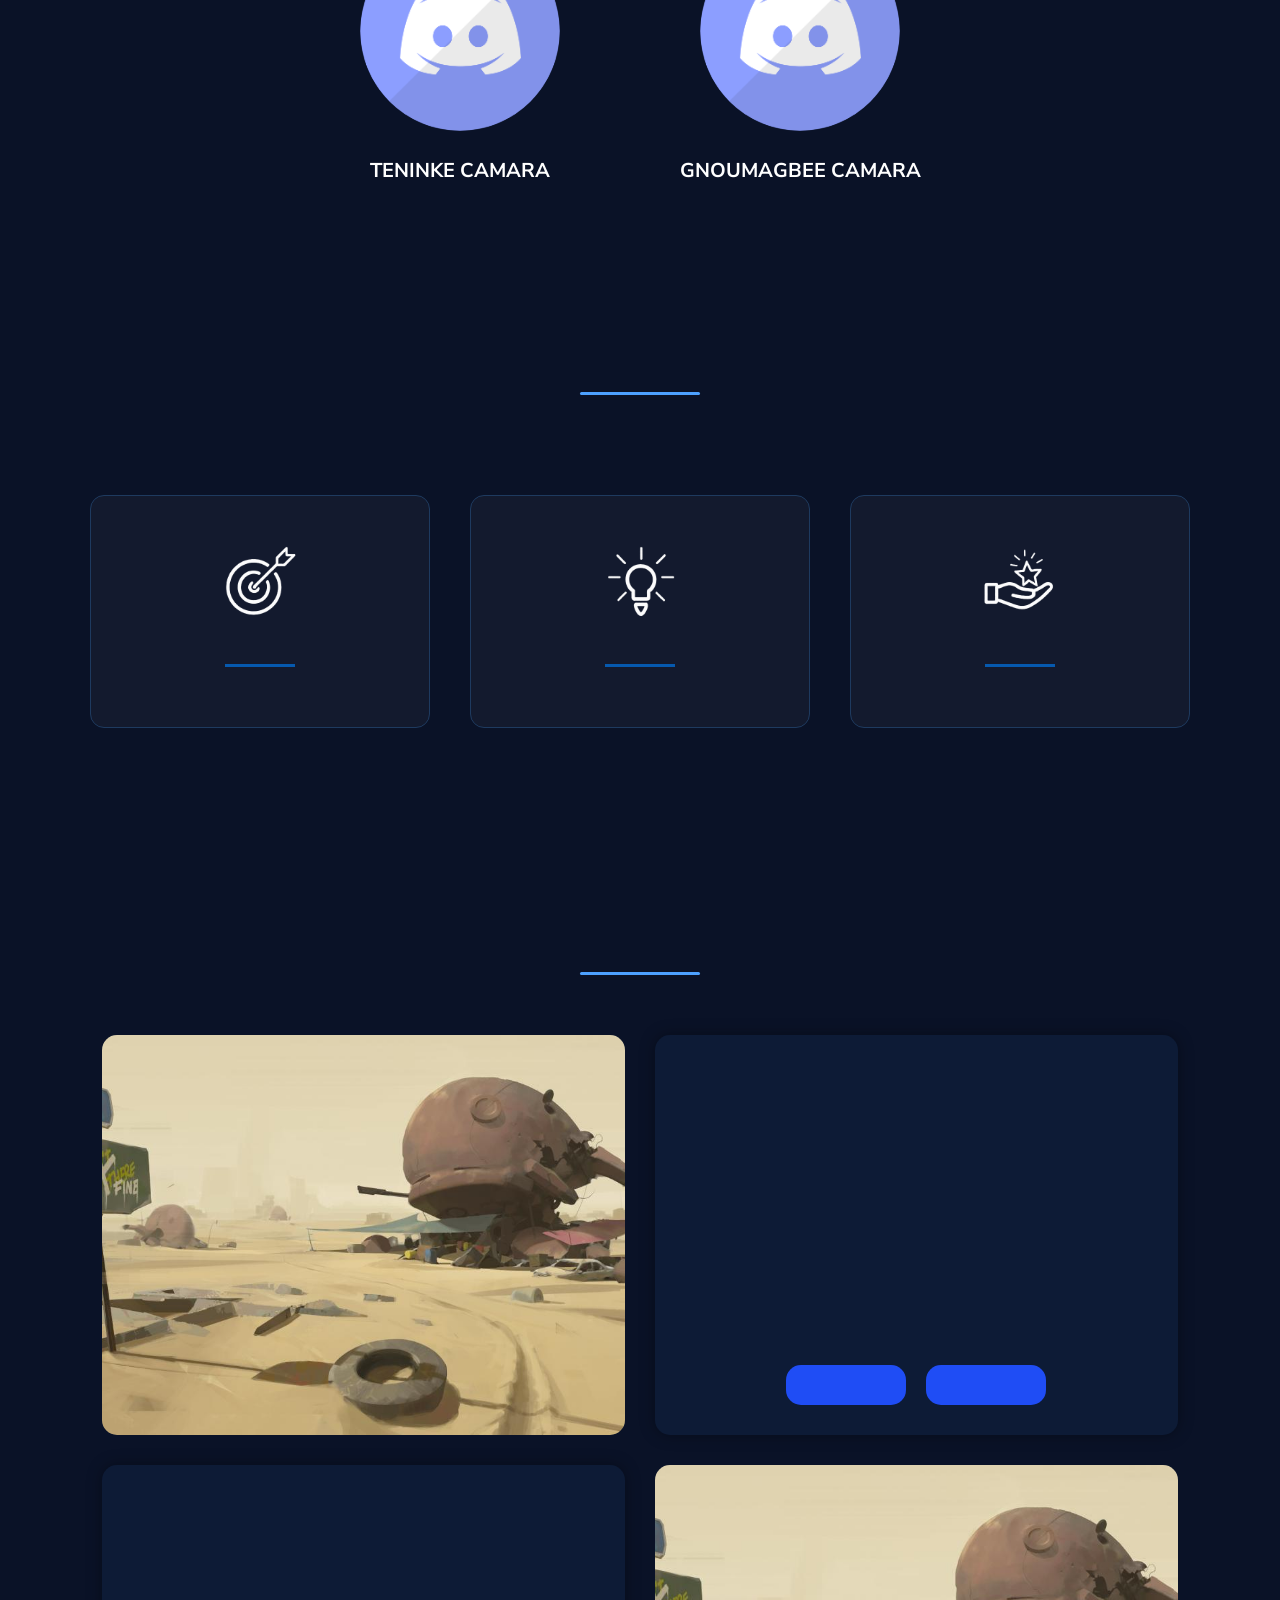
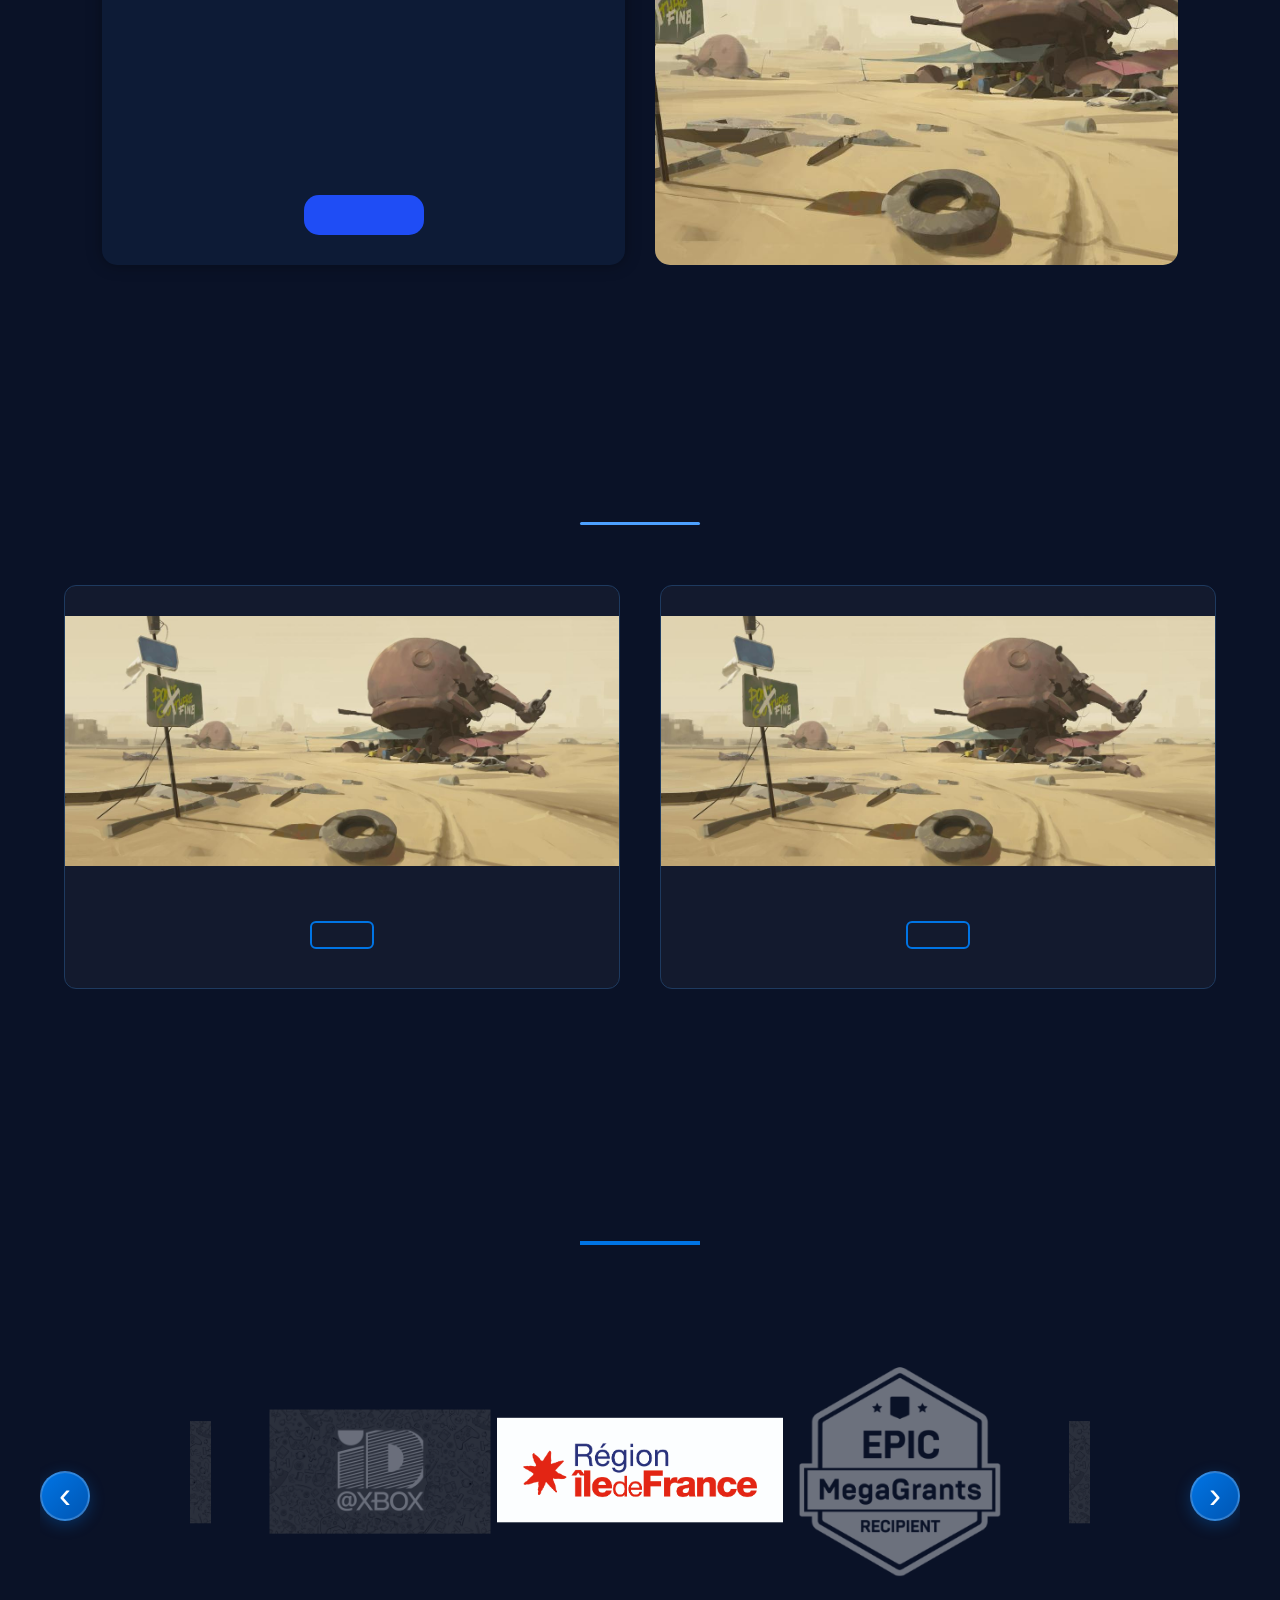
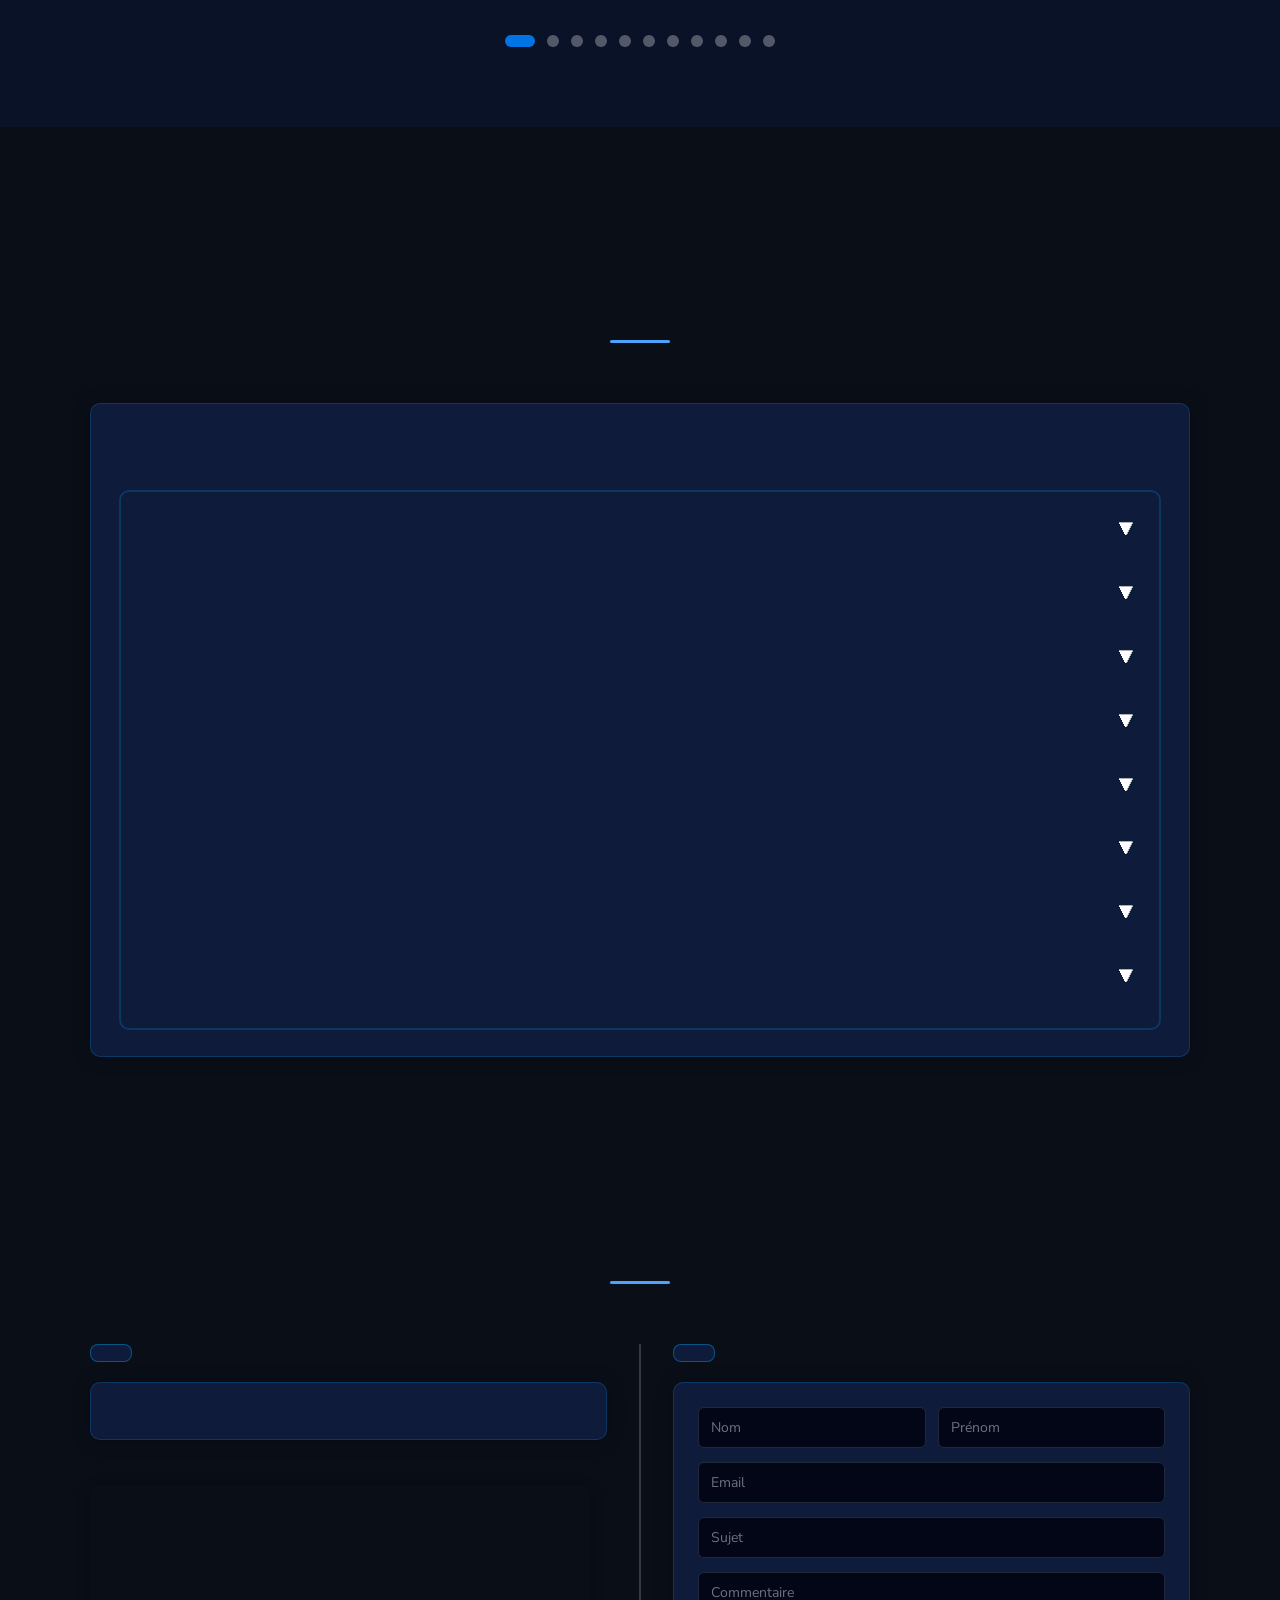
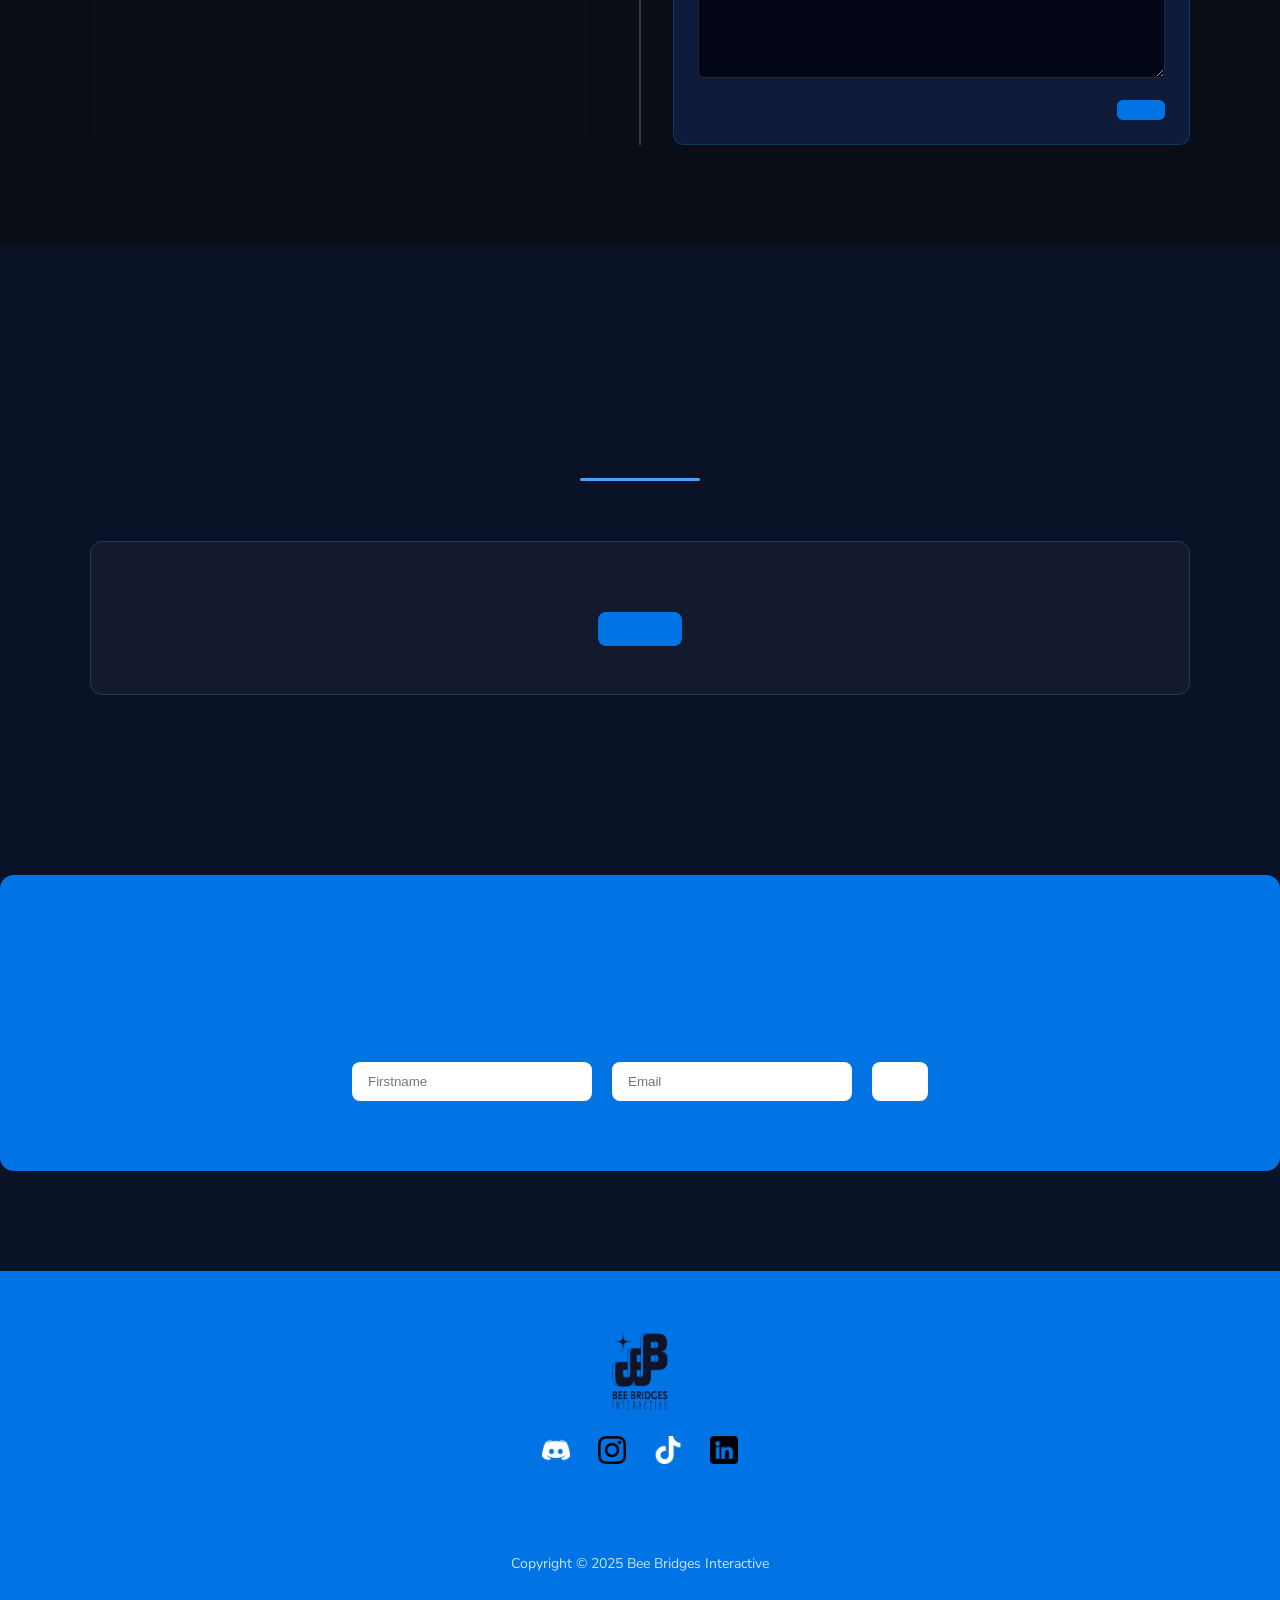
==== commit bdf37bbf: "ùodif" ====
--- a/index.html
+++ b/index.html
@@ -1,8 +1,9 @@
 <!DOCTYPE html>
 <html lang="en">
+
 <head>
   <meta charset="UTF-8">
-  <title>Blind Bend Studio</title>
+  <title>Bee Bridge Interactive</title>
   <link rel="stylesheet" href="css/styles.css">
   <link rel="stylesheet" href="css/navbar.css">
   <link rel="stylesheet" href="css/footer.css">
@@ -11,414 +12,404 @@
 <body>
 
 
-<!-- NAVBAR -->
-<div id="navbar"></div>
-
-<section class="hero-section">
-  <div class="hero-media">
+  <!-- NAVBAR -->
+  <div id="navbar"></div>
+
+  <section class="hero-section">
+    <div class="hero-media">
       <img src="media/image.png" alt="Hero Banner">
       <div class="hero-overlay">
-          <div class="hero-content">
-            <h2 class="hero-subtitle" data-translate="hero_subtitle">&nbsp;</h2>
-            <h1 class="hero-title" data-translate="hero_title">&nbsp;</h1>
-            <button class="join-btn"
-                    data-translate="hero_button"
-                    onclick="window.location.href='index.html#playtest'">
+        <div class="hero-content">
+          <h2 class="hero-subtitle" data-translate="hero_subtitle">&nbsp;</h2>
+          <h1 class="hero-title" data-translate="hero_title">&nbsp;</h1>
+          <button class="join-btn" data-translate="hero_button" onclick="window.location.href='index.html#playtest'">
+          </button>
+        </div>
+      </div>
+    </div>
+  </section>
+
+  <section class="studio-section" id="studio">
+    <div class="container">
+      <div class="studio-title">
+        <h3 data-translate="about_title">&nbsp;</h3>
+      </div>
+
+      <div class="studio-content">
+        <div class="studio-image">
+          <img src="media/studio.png" alt="Équipe Bee Bridges Interactive">
+        </div>
+
+        <div class="studio-description">
+          <div class="description-box">
+            <h3 data-translate="about_title">&nbsp;</h3>
+
+            <p data-translate="about_point1"></p>
+            <p data-translate="about_point2"></p>
+            <p data-translate="about_point3"></p>
+            <p data-translate="about_point4"></p>
+
+            <button class="contact-btn" data-translate="about_button"
+              onclick="window.location.href='index.html#contact'">
             </button>
           </div>
-      </div>
-  </div>
-</section>
-
-<section class="studio-section" id="studio">
-  <div class="container">
-      <div class="studio-title">
-          <h3 data-translate="about_title">&nbsp;</h3>
-      </div>
-
-      <div class="studio-content">
-          <div class="studio-image">
-              <img src="media/studio.png" alt="Équipe Bee Bridges Interactive">
-          </div>
-
-          <div class="studio-description">
-              <div class="description-box">
-                  <h3 data-translate="about_title">&nbsp;</h3>
-
-                  <p data-translate="about_point1"></p>
-                  <p data-translate="about_point2"></p>
-                  <p data-translate="about_point3"></p>
-                  <p data-translate="about_point4"></p>
-
-                  <button class="contact-btn" data-translate="about_button"
-                          onclick="window.location.href='index.html#contact'">
-                  </button>
-              </div>
-          </div>
-      </div>
-  </div>
-</section>
-
-<!-- TEAM -->
-<section class="team-section" id="team">
-  <h3 class="subtitle" data-translate="team_subtitle">&nbsp;</h3>
-  <h1 class="title" data-translate="team_title">&nbsp;</h1>
-  <div class="separator"></div>
-
-  <div class="team-members">
-    <div class="member">
-      <img src="media/placeholder.png" class="avatar" alt="Teninke Camara">
-      <h2 class="name">TENINKE CAMARA</h2>
-      <p class="role" data-translate="role_creative"></p>
-    </div>
-
-    <div class="member">
-      <img src="media/placeholder.png" class="avatar" alt="Gnoumagbee Camara">
-      <h2 class="name">GNOUMAGBEE CAMARA</h2>
-      <p class="role" data-translate="role_techartist"></p>
-    </div>
-  </div>
-</section>
-<!-- PHILOSOPHIE -->
-<section class="philosophie-section">
-  <h3 class="subtitle" data-translate="philo_subtitle"></h3>
-  <h1 class="title" data-translate="philo_title"></h1>
-  <div class="separator"></div>
-
-  <div class="philosophie-content">
-
-    <!-- MISSION -->
-    <div class="philosophie-card">
-      <img src="media/mission_hd.png" alt="Mission Icon" class="philo-icon">
-      <h3 class="philo-title" data-translate="philo_mission_title"></h3>
-      <div class="philo-underline"></div>
-      <p class="philo-text" data-translate="philo_mission_text"></p>
-    </div>
-
-    <!-- VISION -->
-    <div class="philosophie-card">
-      <img src="media/vision_hd.png" alt="Vision Icon" class="philo-icon">
-      <h3 class="philo-title" data-translate="philo_vision_title"></h3>
-      <div class="philo-underline"></div>
-      <p class="philo-text" data-translate="philo_vision_text"></p>
-    </div>
-
-    <!-- VALUES -->
-    <div class="philosophie-card">
-      <img src="media/values_hd.png" alt="Values Icon" class="philo-icon">
-      <h3 class="philo-title" data-translate="philo_values_title"></h3>
-      <div class="philo-underline"></div>
-      <p class="philo-text" data-translate="philo_values_text"></p>
-    </div>
-
-  </div>
-</section>
-
-
-<!-- PROJECTS -->
-<section class="projects-section">
-  <h1 class="title" data-translate="projects">&nbsp;</h1>
-  <div class="separator"></div>
-
-  <div class="project-grid">
-
-    <div class="project-card text-left">
-      <h3 class="project-title" data-translate="project_title">&nbsp;</h3>
-      <div class="project-text-box">
-        <p data-translate="project_point1"></p>
-      </div>
-      <div class="button-row center">
-        <button class="project-btn"
-                data-translate="playtest_btn"
-                onclick="window.location.href='index.html#playtest'">
-        </button>
-        <button class="project-btn"
-                data-translate="site_btn"
-                onclick="window.location.href='https://store.steampowered.com/app/2275340/Blind_Frontiers/?l=french'">
-        </button>
-
-      </div>
-    </div>
-
-    <div class="project-image-box">
-      <img src="media/image1.png" alt="">
-    </div>
-
-    <div class="project-image-box wide">
-      <img src="media/image1.png" alt="">
-    </div>
-
-    <div class="project-card text-right">
-      <h3 class="project-title" data-translate="project_title">&nbsp;</h3>
-      <div class="project-text-box">
-        <p data-translate="project_point2"></p>
-      </div>
-      <div class="button-row center">
-        <button class="project-btn"
-                data-translate="transmedia_btn"
-                onclick="window.location.href='index.html'">
-        </button>
-      </div>
-    </div>
-
-  </div>
-</section>
-
-<!-- ACTUALITÉS -->
-<section class="actualites">
-  <div class="actualites-header">
-    <h4 class="title" data-translate="actualites_title">&nbsp;</h4>
-    <h2 class="subtitle" data-translate="actualites_subtitle">&nbsp;</h2>
-  </div>
-
-  <div class="actualites-grid">
-
-    <article class="new-actualite">
-      <h3 class="article-title" data-translate="actu_title">&nbsp;</h3>
-      <div class="actualite-image">
+        </div>
+      </div>
+    </div>
+  </section>
+
+  <!-- TEAM -->
+  <section class="team-section" id="team">
+    <h3 class="subtitle" data-translate="team_subtitle">&nbsp;</h3>
+    <h1 class="title" data-translate="team_title">&nbsp;</h1>
+    <div class="separator"></div>
+
+    <div class="team-members">
+      <div class="member">
+        <img src="media/placeholder.png" class="avatar" alt="Teninke Camara">
+        <h2 class="name">TENINKE CAMARA</h2>
+        <p class="role" data-translate="role_creative"></p>
+      </div>
+
+      <div class="member">
+        <img src="media/placeholder.png" class="avatar" alt="Gnoumagbee Camara">
+        <h2 class="name">GNOUMAGBEE CAMARA</h2>
+        <p class="role" data-translate="role_techartist"></p>
+      </div>
+    </div>
+  </section>
+  <!-- PHILOSOPHIE -->
+  <section class="philosophie-section">
+    <h3 class="subtitle" data-translate="philo_subtitle"></h3>
+    <h1 class="title" data-translate="philo_title"></h1>
+    <div class="separator"></div>
+
+    <div class="philosophie-content">
+
+      <!-- MISSION -->
+      <div class="philosophie-card">
+        <img src="media/mission_hd.png" alt="Mission Icon" class="philo-icon">
+        <h3 class="philo-title" data-translate="philo_mission_title"></h3>
+        <div class="philo-underline"></div>
+        <p class="philo-text" data-translate="philo_mission_text"></p>
+      </div>
+
+      <!-- VISION -->
+      <div class="philosophie-card">
+        <img src="media/vision_hd.png" alt="Vision Icon" class="philo-icon">
+        <h3 class="philo-title" data-translate="philo_vision_title"></h3>
+        <div class="philo-underline"></div>
+        <p class="philo-text" data-translate="philo_vision_text"></p>
+      </div>
+
+      <!-- VALUES -->
+      <div class="philosophie-card">
+        <img src="media/values_hd.png" alt="Values Icon" class="philo-icon">
+        <h3 class="philo-title" data-translate="philo_values_title"></h3>
+        <div class="philo-underline"></div>
+        <p class="philo-text" data-translate="philo_values_text"></p>
+      </div>
+
+    </div>
+  </section>
+
+
+  <!-- PROJECTS -->
+  <section class="projects-section">
+    <h1 class="title" data-translate="projects">&nbsp;</h1>
+    <div class="separator"></div>
+
+    <div class="project-grid">
+
+      <div class="project-card text-left">
+        <h3 class="project-title" data-translate="project_title">&nbsp;</h3>
+        <div class="project-text-box">
+          <p data-translate="project_point1"></p>
+        </div>
+        <div class="button-row center">
+          <button class="project-btn" data-translate="playtest_btn"
+            onclick="window.location.href='index.html#playtest'">
+          </button>
+          <button class="project-btn" data-translate="site_btn"
+            onclick="window.location.href='https://store.steampowered.com/app/2275340/Blind_Frontiers/?l=french'">
+          </button>
+
+        </div>
+      </div>
+
+      <div class="project-image-box">
         <img src="media/image1.png" alt="">
       </div>
-      <div class="actualite-content">
-        <p class="actualite-text" data-translate="project_point3"></p>
-        <a class="bouton-voir-plus"
-           data-translate="actualite_button"
-           href="Actuality.html#Article1"></a>
-      </div>
-    </article>
-
-    <article class="new-actualite">
-      <h3 class="article-title" data-translate="actu_title">&nbsp;</h3>
-      <div class="actualite-image">
+
+      <div class="project-image-box wide">
         <img src="media/image1.png" alt="">
       </div>
-      <div class="actualite-content">
-        <p class="actualite-text" data-translate="project_point4"></p>
-        <a class="btn-voir-plus"
-           data-translate="actualite_button"
-           href="Actuality.html#Article2"></a>
-      </div>
-    </article>
-
-  </div>
-</section>
-
-<!-- PARTNERS -->
-<section class="partners">
-  <h2 class="title" data-translate="partners_title">&nbsp;</h2>
-
-  <div class="carousel-container">
-    <button class="carousel-btn" id="prevBtn">‹</button>
-
-    <div class="carousel-wrapper">
-      <div class="partners-logos">
-
-      <div class="logo-box" data-index="0">
-        <a href="https://www.iledefrance.fr/aides-et-appels-a-projets/fonds-daide-la-creation-de-jeu-video" target="_blank">
-          <img src="media/partner1.jpg" alt="Partner 1">
-        </a>
-      </div>
-
-      <div class="logo-box" data-index="1">
-        <a href="https://www.unrealengine.com/fr/megagrants" target="_blank">
-          <img src="media/partner3.png" alt="Partner 3">
-        </a>
-      </div>
-
-      <div class="logo-box" data-index="2">
-        <a href="https://www.xbox.com/fr-FR/games/id" target="_blank">
-          <img src="media/partner2.png" alt="Partner 2">
-        </a>
-      </div>
-
-      <div class="logo-box" data-index="3">
-        <a href="https://www.xbox.com/fr-FR/games/id" target="_blank">
-          <img src="media/partner2.png" alt="Partner 2">
-        </a>
-      </div>
-
-      <div class="logo-box" data-index="4">
-        <a href="https://www.xbox.com/fr-FR/games/id" target="_blank">
-          <img src="media/partner2.png" alt="Partner 2">
-        </a>
-      </div>
-
-      <div class="logo-box" data-index="5">
-        <a href="https://www.iledefrance.fr/aides-et-appels-a-projets/fonds-daide-la-creation-de-jeu-video" target="_blank">
-          <img src="media/partner1.jpg" alt="Partner 1">
-        </a>
-      </div>
-
-      <div class="logo-box" data-index="6">
-        <a href="https://www.xbox.com/fr-FR/games/id" target="_blank">
-          <img src="media/partner2.png" alt="Partner 2">
-        </a>
-      </div>
-
-      <div class="logo-box" data-index="7">
-        <a href="https://www.xbox.com/fr-FR/games/id" target="_blank">
-          <img src="media/partner2.png" alt="Partner 2">
-        </a>
-      </div>
-
-      <div class="logo-box" data-index="8">
-        <a href="https://www.unrealengine.com/fr/megagrants" target="_blank">
-          <img src="media/partner3.png" alt="Partner 3">
-        </a>
-      </div>
-
-      <div class="logo-box" data-index="9">
-        <a href="https://www.xbox.com/fr-FR/games/id" target="_blank">
-          <img src="media/partner2.png" alt="Partner 2">
-        </a>
-      </div>
-
-      <div class="logo-box" data-index="10">
-        <a href="https://www.xbox.com/fr-FR/games/id" target="_blank">
-          <img src="media/partner2.png" alt="Partner 2">
-        </a>
-      </div>
-
-
-      </div>
-
-      <div class="carousel-indicators"></div>
-    </div>
-
-    <button class="carousel-btn" id="nextBtn">›</button>
-  </div>
-</section>
-
-<!-- FAQ -->
-<section class="faq">
-  <h4 class="subtitle" data-translate="faq_subtitle">&nbsp;</h4>
-  <h2 class="title" data-translate="faq_title">&nbsp;</h2>
-  <div class="underline"></div>
-
-  <div class="faq-outer">
-    <h3 class="faq-heading" data-translate="faq_heading">&nbsp;</h3>
-
-    <div class="faq-inner">
-
-      <!-- FAQ Items -->
-      <div class="faq-item">
-        <h3 class="faq-question" data-translate="faq_q1">&nbsp;</h3>
-        <p class="faq-answer hidden" data-translate="faq_r1"></p>
-      </div>
-
-      <div class="faq-item">
-        <h3 class="faq-question" data-translate="faq_q2">&nbsp;</h3>
-        <p class="faq-answer hidden" data-translate="faq_r2"></p>
-      </div>
-
-      <div class="faq-item">
-        <h3 class="faq-question" data-translate="faq_q3">&nbsp;</h3>
-        <p class="faq-answer hidden" data-translate="faq_r3"></p>
-      </div>
-
-      <div class="faq-item">
-        <h3 class="faq-question" data-translate="faq_q4">&nbsp;</h3>
-        <p class="faq-answer hidden" data-translate="faq_r4"></p>
-      </div>
-
-      <div class="faq-item">
-        <h3 class="faq-question" data-translate="faq_q5">&nbsp;</h3>
-        <p class="faq-answer hidden" data-translate="faq_r5"></p>
-      </div>
-
-      <div class="faq-item">
-        <h3 class="faq-question" data-translate="faq_q6">&nbsp;</h3>
-        <p class="faq-answer hidden" data-translate="faq_r6"></p>
-      </div>
-
-      <div class="faq-item">
-        <h3 class="faq-question" data-translate="faq_q7">&nbsp;</h3>
-        <p class="faq-answer hidden" data-translate="faq_r7"></p>
-      </div>
-
-      <div class="faq-item">
-        <h3 class="faq-question" data-translate="faq_q8">&nbsp;</h3>
-        <p class="faq-answer hidden" data-translate="faq_r8"></p>
-      </div>
-
-    </div>
-  </div>
-</section>
-
-<!-- CONTACT -->
-<section class="contact-maxsen" id="contact">
-  <h2 class="title" data-translate="contact_title">&nbsp;</h2>
-  <div class="underline"></div>
-
-  <div class="contact-wrapper">
-
-    <div class="contact-column contact-left">
-      <div class="contact-pill" data-translate="contact_info_label"></div>
-
-      <div class="contact-info-card">
-        <p data-translate="contact_text1"></p>
-        <p data-translate="contact_text2"></p>
-        <p data-translate="contact_text3"></p>
-      </div>
-    <div class="contact-map-small">
-      <iframe 
-        src="https://www.google.com/maps/embed?pb=!1m18!1m12!1m3!1d2883.111074859095!2d4.833019315505178!3d45.76404307910556!2m3!1f0!2f0!3f0!3m2!1i1024!2i768!4f13.1!3m3!1m2!1s0x47f4ea53e078ad2b%3A0x408ab2ae4bb1f90!2s69001%20Lyon%2C%20France!5e0!3m2!1sen!2sfr!4v1700000000000"
-        allowfullscreen="" 
-        loading="lazy">
-      </iframe>
-    </div>
-    </div>
-
-
-
-    <div class="contact-divider"></div>
-
-    <div class="contact-column contact-right">
-      <div class="contact-pill" data-translate="contact_form_label"></div>
-
-      <div class="contact-form-card">
-        <form class="contact-form-grid" action="https://formspree.io/f/abcd1234" method="POST">
-          <div class="row-two">
-            <input type="text" placeholder="Nom">
-            <input type="text" placeholder="Prénom">
-          </div>
-
-          <input type="email" placeholder="Email">
-          <input type="text" placeholder="Sujet">
-          <textarea rows="4" placeholder="Commentaire"></textarea>
-
-          <button type="submit" class="btn-contact" data-translate="contact_button"></button>
-        </form>
-      </div>
-    </div>
-
-  </div>
-</section>
-
-<!-- PRESSKIT -->
-<section class="presskit-section" id="presskit">
-  <h3 class="subtitle" data-translate="presskit_subtitle">&nbsp;</h3>
-  <h1 class="title" data-translate="presskit_title">&nbsp;</h1>
-  <div class="separator"></div>
-
-  <div class="presskit-container">
-    <div class="presskit-content">
-      <p class="presskit-description" data-translate="presskit_description"></p>
-      <!-- LIEN TÉLÉCHARGEMENT PRESSKIT -->
-      <a href="presskit/presskit.zip"
-         download
-         class="presskit-download-btn"
-         data-translate="presskit_button"></a>
-    </div>
-  </div>
-</section>
-
-<!-- PLAYTEST -->
-<section class="playtest-section" id="playtest">
-  <div class="playtest-grid">
-
-    <div class="playtest-box">
-      <h2 class="playtest-title" data-translate="playtest_title">&nbsp;</h2>
-      <p class="playtest-subtitle" data-translate="playtest_desc"></p>
+
+      <div class="project-card text-right">
+        <h3 class="project-title" data-translate="project_title">&nbsp;</h3>
+        <div class="project-text-box">
+          <p data-translate="project_point2"></p>
+        </div>
+        <div class="button-row center">
+          <button class="project-btn" data-translate="transmedia_btn" onclick="window.location.href='index.html'">
+          </button>
+        </div>
+      </div>
+
+    </div>
+  </section>
+
+  <!-- ACTUALITÉS -->
+  <section class="actualites">
+
+    <div class="actualites-header">
+      <h4 class="title" data-translate="actualites_title">&nbsp;</h4>
+      <h2 class="subtitle" data-translate="actualites_subtitle">&nbsp;</h2>
+      <div class="separator"></div>
+    </div>
+
+    <div class="actualites-grid">
+
+      <article class="new-actualite">
+        <h3 class="article-title" data-translate="actu_title">&nbsp;</h3>
+        <div class="actualite-image">
+          <img src="media/image1.png" alt="">
+        </div>
+        <div class="actualite-content">
+          <p class="actualite-text" data-translate="project_point3"></p>
+          <a class="bouton-voir-plus" data-translate="actualite_button" href="Actuality.html#Article1"></a>
+        </div>
+      </article>
+
+      <article class="new-actualite">
+        <h3 class="article-title" data-translate="actu_title">&nbsp;</h3>
+        <div class="actualite-image">
+          <img src="media/image1.png" alt="">
+        </div>
+        <div class="actualite-content">
+          <p class="actualite-text" data-translate="project_point4"></p>
+          <a class="btn-voir-plus" data-translate="actualite_button" href="Actuality.html#Article2"></a>
+        </div>
+      </article>
+
+    </div>
+  </section>
+
+  <!-- PARTNERS -->
+  <section class="partners">
+    <h2 class="title" data-translate="partners_title">&nbsp;</h2>
+
+    <div class="carousel-container">
+      <button class="carousel-btn" id="prevBtn">‹</button>
+
+      <div class="carousel-wrapper">
+        <div class="partners-logos">
+
+          <div class="logo-box" data-index="0">
+            <a href="https://www.iledefrance.fr/aides-et-appels-a-projets/fonds-daide-la-creation-de-jeu-video"
+              target="_blank">
+              <img src="media/partner1.jpg" alt="Partner 1">
+            </a>
+          </div>
+
+          <div class="logo-box" data-index="1">
+            <a href="https://www.unrealengine.com/fr/megagrants" target="_blank">
+              <img src="media/partner3.png" alt="Partner 3">
+            </a>
+          </div>
+
+          <div class="logo-box" data-index="2">
+            <a href="https://www.xbox.com/fr-FR/games/id" target="_blank">
+              <img src="media/partner2.png" alt="Partner 2">
+            </a>
+          </div>
+
+          <div class="logo-box" data-index="3">
+            <a href="https://www.xbox.com/fr-FR/games/id" target="_blank">
+              <img src="media/partner2.png" alt="Partner 2">
+            </a>
+          </div>
+
+          <div class="logo-box" data-index="4">
+            <a href="https://www.xbox.com/fr-FR/games/id" target="_blank">
+              <img src="media/partner2.png" alt="Partner 2">
+            </a>
+          </div>
+
+          <div class="logo-box" data-index="5">
+            <a href="https://www.iledefrance.fr/aides-et-appels-a-projets/fonds-daide-la-creation-de-jeu-video"
+              target="_blank">
+              <img src="media/partner1.jpg" alt="Partner 1">
+            </a>
+          </div>
+
+          <div class="logo-box" data-index="6">
+            <a href="https://www.xbox.com/fr-FR/games/id" target="_blank">
+              <img src="media/partner2.png" alt="Partner 2">
+            </a>
+          </div>
+
+          <div class="logo-box" data-index="7">
+            <a href="https://www.xbox.com/fr-FR/games/id" target="_blank">
+              <img src="media/partner2.png" alt="Partner 2">
+            </a>
+          </div>
+
+          <div class="logo-box" data-index="8">
+            <a href="https://www.unrealengine.com/fr/megagrants" target="_blank">
+              <img src="media/partner3.png" alt="Partner 3">
+            </a>
+          </div>
+
+          <div class="logo-box" data-index="9">
+            <a href="https://www.xbox.com/fr-FR/games/id" target="_blank">
+              <img src="media/partner2.png" alt="Partner 2">
+            </a>
+          </div>
+
+          <div class="logo-box" data-index="10">
+            <a href="https://www.xbox.com/fr-FR/games/id" target="_blank">
+              <img src="media/partner2.png" alt="Partner 2">
+            </a>
+          </div>
+
+
+        </div>
+
+        <div class="carousel-indicators"></div>
+      </div>
+
+      <button class="carousel-btn" id="nextBtn">›</button>
+    </div>
+  </section>
+
+  <!-- FAQ -->
+  <section class="faq">
+    <h4 class="subtitle" data-translate="faq_subtitle">&nbsp;</h4>
+    <h2 class="title" data-translate="faq_title">&nbsp;</h2>
+    <div class="underline"></div>
+
+    <div class="faq-outer">
+      <h3 class="faq-heading" data-translate="faq_heading">&nbsp;</h3>
+
+      <div class="faq-inner">
+
+        <!-- FAQ Items -->
+        <div class="faq-item">
+          <h3 class="faq-question" data-translate="faq_q1">&nbsp;</h3>
+          <p class="faq-answer hidden" data-translate="faq_r1"></p>
+        </div>
+
+        <div class="faq-item">
+          <h3 class="faq-question" data-translate="faq_q2">&nbsp;</h3>
+          <p class="faq-answer hidden" data-translate="faq_r2"></p>
+        </div>
+
+        <div class="faq-item">
+          <h3 class="faq-question" data-translate="faq_q3">&nbsp;</h3>
+          <p class="faq-answer hidden" data-translate="faq_r3"></p>
+        </div>
+
+        <div class="faq-item">
+          <h3 class="faq-question" data-translate="faq_q4">&nbsp;</h3>
+          <p class="faq-answer hidden" data-translate="faq_r4"></p>
+        </div>
+
+        <div class="faq-item">
+          <h3 class="faq-question" data-translate="faq_q5">&nbsp;</h3>
+          <p class="faq-answer hidden" data-translate="faq_r5"></p>
+        </div>
+
+        <div class="faq-item">
+          <h3 class="faq-question" data-translate="faq_q6">&nbsp;</h3>
+          <p class="faq-answer hidden" data-translate="faq_r6"></p>
+        </div>
+
+        <div class="faq-item">
+          <h3 class="faq-question" data-translate="faq_q7">&nbsp;</h3>
+          <p class="faq-answer hidden" data-translate="faq_r7"></p>
+        </div>
+
+        <div class="faq-item">
+          <h3 class="faq-question" data-translate="faq_q8">&nbsp;</h3>
+          <p class="faq-answer hidden" data-translate="faq_r8"></p>
+        </div>
+
+      </div>
+    </div>
+  </section>
+
+  <!-- CONTACT -->
+  <section class="contact-maxsen" id="contact">
+    <h2 class="title" data-translate="contact_title">&nbsp;</h2>
+    <div class="underline"></div>
+
+    <div class="contact-wrapper">
+
+      <div class="contact-column contact-left">
+        <div class="contact-pill" data-translate="contact_info_label"></div>
+
+        <div class="contact-info-card">
+          <p data-translate="contact_text1"></p>
+          <p data-translate="contact_text2"></p>
+          <p data-translate="contact_text3"></p>
+        </div>
+        <div class="contact-map-small">
+          <iframe
+            src="https://www.google.com/maps/embed?pb=!1m18!1m12!1m3!1d2883.111074859095!2d4.833019315505178!3d45.76404307910556!2m3!1f0!2f0!3f0!3m2!1i1024!2i768!4f13.1!3m3!1m2!1s0x47f4ea53e078ad2b%3A0x408ab2ae4bb1f90!2s69001%20Lyon%2C%20France!5e0!3m2!1sen!2sfr!4v1700000000000"
+            allowfullscreen="" loading="lazy">
+          </iframe>
+        </div>
+      </div>
+
+
+
+      <div class="contact-divider"></div>
+
+      <div class="contact-column contact-right">
+        <div class="contact-pill" data-translate="contact_form_label"></div>
+
+        <div class="contact-form-card">
+          <form class="contact-form-grid" action="https://formspree.io/f/abcd1234" method="POST">
+            <div class="row-two">
+              <input type="text" placeholder="Nom">
+              <input type="text" placeholder="Prénom">
+            </div>
+
+            <input type="email" placeholder="Email">
+            <input type="text" placeholder="Sujet">
+            <textarea rows="4" placeholder="Commentaire"></textarea>
+
+            <button type="submit" class="btn-contact" data-translate="contact_button"></button>
+          </form>
+        </div>
+      </div>
+
+    </div>
+  </section>
+
+  <!-- PRESSKIT -->
+  <section class="presskit-section" id="presskit">
+    <h3 class="subtitle" data-translate="presskit_subtitle">&nbsp;</h3>
+    <h1 class="title" data-translate="presskit_title">&nbsp;</h1>
+    <div class="separator"></div>
+
+    <div class="presskit-container">
+      <div class="presskit-content">
+        <p class="presskit-description" data-translate="presskit_description"></p>
+        <!-- LIEN TÉLÉCHARGEMENT PRESSKIT -->
+        <a href="presskit/presskit.zip" download class="presskit-download-btn" data-translate="presskit_button"></a>
+      </div>
+    </div>
+  </section>
+
+  <!-- PLAYTEST -->
+  <section class="playtest-section" id="playtest">
+    <div class="playtest-grid">
+
+      <div class="playtest-box">
+        <h2 class="playtest-title" data-translate="playtest_title">&nbsp;</h2>
+        <p class="playtest-subtitle" data-translate="playtest_desc"></p>
 
         <form class="playtest-form" action="https://formspree.io/f/abcd1234" method="POST">
           <input type="text" name="Firstname" placeholder="Firstname" required>
@@ -426,15 +417,16 @@
           <button type="submit" class="playtest-btn" data-translate="playtest_button"></button>
         </form>
 
-    </div>
-
-  </div>
-</section>
-
-<div id="footer"></div>
-
-<script src="js/layout.js"></script>
-<script src="js/lang.js"></script>
+      </div>
+
+    </div>
+  </section>
+
+  <div id="footer"></div>
+
+  <script src="js/layout.js"></script>
+  <script src="js/lang.js"></script>
 
 </body>
-</html>
+
+</html>
--- a/css/styles.css
+++ b/css/styles.css
@@ -432,7 +432,7 @@
   transform: translateX(-50%);
   width: 80px;
   height: 3px;
-  background: linear-gradient(90deg, transparent, var(--accent-blue), transparent);
+  /* background: linear-gradient(90deg, transparent, var(--accent-blue), transparent); */
 }
 
 .actualites-grid {
@@ -1426,4 +1426,4 @@
   .contact-map-small {
     height: 200px;
   }
-}
+}
--- a/css/navbar.css
+++ b/css/navbar.css
@@ -8,37 +8,74 @@
   --accent-blue: #0074e4;
   --accent-hover: #6bb3ff;
   --section-max-width: 1100px;
+  --navbar-height: 70px;
 
   --font-titles: 'Bebas Neue', sans-serif;
   --font-body: 'Nunito Sans', sans-serif;
 }
 
-/*  NAVBAR */
+/* RESET ET BODY */
+* {
+  margin: 0;
+  padding: 0;
+  box-sizing: border-box;
+}
+
+body {
+  padding-top: var(--navbar-height);
+  background-color: var(--bg-dark);
+  color: var(--text-primary);
+  font-family: var(--font-body);
+  -webkit-font-smoothing: antialiased;
+  -moz-osx-font-smoothing: grayscale;
+}
+
+/* NAVBAR */
 .navbar {
   position: fixed;
   top: 0;
   left: 0;
   width: 100%;
+  height: var(--navbar-height);
   background-color: var(--accent-blue);
   z-index: 1000;
-  padding: 14px 28px;
+  padding: 16px 32px;
   display: flex;
   align-items: center;
-}
-
-/* GAUCHE  CENTRE DROITE */
+  box-shadow: 0 2px 12px rgba(0, 0, 0, 0.3);
+}
+
+/* GAUCHE CENTRE DROITE */
 .nav-left {
   margin-right: auto;
+  display: flex;
+  align-items: center;
+  flex-shrink: 0;
+}
+
+.nav-left img,
+.nav-left svg,
+.nav-left .logo {
+  height: 40px;
+  width: auto;
+  flex-shrink: 0;
 }
 
 .nav-center {
   display: flex;
   justify-content: center;
   flex-grow: 1;
+  flex-shrink: 1;
+  min-width: 0;
+  overflow: hidden;
 }
 
 .nav-right {
   margin-left: auto;
+  display: flex;
+  align-items: center;
+  gap: 12px;
+  flex-shrink: 0;
 }
 
 /* LISTE MENUS */
@@ -48,7 +85,8 @@
   padding: 0;
   display: flex;
   align-items: center;
-  gap: 28px;
+  gap: 32px;
+  flex-wrap: nowrap;
 }
 
 .navbar ul li a {
@@ -57,7 +95,9 @@
   font-weight: 700;
   font-family: var(--font-body);
   font-size: 1.15rem;    
-  transition: 0.3s;
+  transition: all 0.3s ease;
+  white-space: nowrap;
+  text-shadow: 0 1px 2px rgba(0, 0, 0, 0.2);
 }
 
 .navbar ul li a:hover {
@@ -66,64 +106,494 @@
 
 /* LANGUE */
 .lang-btn {
-    border: none;
-    outline: none;
-    padding: 0;
-    background: transparent;
-    cursor: pointer;
+  border: none;
+  outline: none;
+  padding: 6px;
+  background: rgba(255, 255, 255, 0.15);
+  border-radius: 6px;
+  cursor: pointer;
+  transition: all 0.3s ease;
+  display: flex;
+  align-items: center;
+  justify-content: center;
+  flex-shrink: 0;
+}
+
+.lang-btn:hover {
+  background: rgba(255, 255, 255, 0.25);
+  transform: scale(1.05);
 }
 
 .lang-btn img {
-    width: 32px;    
-    height: auto;
-    display: block;
-    border: none;
-    outline: none;
-    object-fit: contain;
-}
-
-
+  width: 28px;    
+  height: 28px;
+  display: block;
+  border: none;
+  outline: none;
+  object-fit: contain;
+}
 
 /* MENU BURGER */
 .burger {
   display: none;
-  font-size: 2rem;
+  font-size: 2.2rem;
   color: white;
   cursor: pointer;
-}
-
-/* MENU CACHÉ EN MOBILE */
-@media (max-width: 850px) {
+  padding: 8px;
+  margin-left: 8px;
+  transition: color 0.3s ease;
+  line-height: 1;
+}
+
+.burger:hover {
+  color: #ffce78;
+}
+
+
+/* RESPONSIVE PROGRESSIF */
+
+/* Écrans larges - Réduction progressive */
+@media (max-width: 1200px) {
+  .navbar {
+    padding: 16px 24px;
+  }
+
+  .navbar ul {
+    gap: 26px;
+  }
+
+  .navbar ul li a {
+    font-size: 1.05rem;
+  }
+}
+
+@media (max-width: 1100px) {
+  .navbar {
+    padding: 14px 20px;
+  }
+
+  .navbar ul {
+    gap: 22px;
+  }
+
+  .navbar ul li a {
+    font-size: 1rem;
+  }
+
+  .nav-left img,
+  .nav-left svg,
+  .nav-left .logo {
+    height: 38px;
+  }
+}
+
+@media (max-width: 1000px) {
+  .navbar {
+    padding: 14px 18px;
+  }
+
+  .navbar ul {
+    gap: 18px;
+  }
+
+  .navbar ul li a {
+    font-size: 0.95rem;
+  }
+
+  .nav-left img,
+  .nav-left svg,
+  .nav-left .logo {
+    height: 36px;
+  }
+}
+
+@media (max-width: 920px) {
+  .navbar {
+    padding: 12px 16px;
+  }
+
+  .navbar ul {
+    gap: 14px;
+  }
+
+  .navbar ul li a {
+    font-size: 0.88rem;
+  }
+
+  .nav-left img,
+  .nav-left svg,
+  .nav-left .logo {
+    height: 34px;
+  }
+
+  .lang-btn {
+    padding: 5px;
+  }
+
+  .lang-btn img {
+    width: 26px;
+    height: 26px;
+  }
+}
+
+@media (max-width: 860px) {
+  .navbar {
+    padding: 12px 14px;
+  }
+
+  .navbar ul {
+    gap: 12px;
+  }
+
+  .navbar ul li a {
+    font-size: 0.82rem;
+  }
+
+  .nav-left img,
+  .nav-left svg,
+  .nav-left .logo {
+    height: 32px;
+  }
+
+  .nav-right {
+    gap: 8px;
+  }
+}
+
+@media (max-width: 820px) {
+  .navbar {
+    padding: 12px 12px;
+  }
+
+  .navbar ul {
+    gap: 10px;
+  }
+
+  .navbar ul li a {
+    font-size: 0.78rem;
+    font-weight: 600;
+  }
+
+  .nav-left img,
+  .nav-left svg,
+  .nav-left .logo {
+    height: 30px;
+  }
+
+  .lang-btn {
+    padding: 4px;
+  }
+
+  .lang-btn img {
+    width: 24px;
+    height: 24px;
+  }
+}
+
+/* PASSAGE AU MENU BURGER */
+@media (max-width: 800px) {
+  :root {
+    --navbar-height: 60px;
+  }
+
+  .navbar {
+    height: var(--navbar-height);
+    padding: 10px 12px;
+  }
+
+  .nav-left img,
+  .nav-left svg,
+  .nav-left .logo {
+    height: 32px;
+  }
+
   .nav-center {
     display: none;
   }
 
   .burger {
-    display: block;
-    margin-left: auto;
-  }
-
-  /* MENU DÉROULANT */
+    display: flex;
+    align-items: center;
+    justify-content: center;
+    font-size: 1.8rem;
+    padding: 4px;
+    margin-left: 4px;
+  }
+
+  .lang-btn {
+    padding: 6px;
+  }
+
+  .lang-btn img {
+    width: 26px;
+    height: 26px;
+  }
+
+  /* Empêcher le scroll quand le menu est ouvert */
+  body.menu-open {
+    overflow: hidden;
+  }
+
+  /* MENU DÉROULANT MOBILE */
   .mobile-menu {
     position: fixed;
-    top: 60px;
+    top: var(--navbar-height);
+    left: 0;
     right: 0;
     width: 100%;
-    background: var(--accent-blue);
-    padding: 20px 0;
+    max-height: calc(100vh - var(--navbar-height));
+    background: linear-gradient(180deg, var(--accent-blue) 0%, #005bb5 100%);
+    padding: 28px 0;
     display: none;
     flex-direction: column;
     align-items: center;
     gap: 20px;
+    overflow-y: auto;
+    box-shadow: 0 8px 16px rgba(0, 0, 0, 0.4);
+    animation: slideDown 0.3s ease-out;
+  }
+
+  @keyframes slideDown {
+    from {
+      opacity: 0;
+      transform: translateY(-10px);
+    }
+    to {
+      opacity: 1;
+      transform: translateY(0);
+    }
+  }
+
+  .mobile-menu.active {
+    display: flex;
   }
 
   .mobile-menu a {
     font-size: 1.3rem;
     color: white;
-    font-weight: bold;
-  }
-
-  .mobile-menu.active {
-    display: flex;
-  }
-}
+    font-weight: 700;
+    font-family: var(--font-body);
+    text-decoration: none;
+    padding: 15px 26px;
+    width: 85%;
+    text-align: center;
+    border-radius: 10px;
+    transition: all 0.3s ease;
+    background: rgba(255, 255, 255, 0.08);
+    border: 1px solid rgba(255, 255, 255, 0.15);
+    text-shadow: 0 1px 3px rgba(0, 0, 0, 0.3);
+  }
+
+  .mobile-menu a:hover,
+  .mobile-menu a:active {
+    background-color: rgba(255, 255, 255, 0.2);
+    color: #ffce78;
+    transform: translateY(-2px);
+    box-shadow: 0 4px 8px rgba(0, 0, 0, 0.2);
+  }
+
+  .mobile-menu .lang-btn {
+    margin-top: 12px;
+    padding: 10px;
+    background: rgba(255, 255, 255, 0.2);
+  }
+
+  .mobile-menu .lang-btn img {
+    width: 30px;
+    height: 30px;
+  }
+}
+
+/* PETITES TABLETTES ET GRANDS MOBILES */
+@media (max-width: 640px) {
+  :root {
+    --navbar-height: 56px;
+  }
+
+  .navbar {
+    height: var(--navbar-height);
+    padding: 8px 10px;
+  }
+
+  .nav-left img,
+  .nav-left svg,
+  .nav-left .logo {
+    height: 30px;
+  }
+
+  .burger {
+    font-size: 1.7rem;
+    padding: 4px;
+    margin-left: 3px;
+  }
+
+  .lang-btn {
+    padding: 5px;
+  }
+
+  .lang-btn img {
+    width: 25px;
+    height: 25px;
+  }
+
+  .mobile-menu {
+    padding: 24px 0;
+    gap: 18px;
+  }
+
+  .mobile-menu a {
+    font-size: 1.2rem;
+    padding: 14px 24px;
+    width: 87%;
+  }
+}
+
+/* MOBILES STANDARDS */
+@media (max-width: 480px) {
+  :root {
+    --navbar-height: 54px;
+  }
+
+  .navbar {
+    height: var(--navbar-height);
+    padding: 8px 8px;
+  }
+
+  .nav-left img,
+  .nav-left svg,
+  .nav-left .logo {
+    height: 28px;
+  }
+
+  .burger {
+    font-size: 1.6rem;
+    padding: 3px;
+    margin-left: 3px;
+  }
+
+  .lang-btn {
+    padding: 4px;
+  }
+
+  .lang-btn img {
+    width: 24px;
+    height: 24px;
+  }
+
+  .mobile-menu {
+    padding: 22px 0;
+    gap: 16px;
+  }
+
+  .mobile-menu a {
+    font-size: 1.15rem;
+    padding: 13px 22px;
+    width: 88%;
+  }
+
+  .mobile-menu .lang-btn {
+    padding: 9px;
+  }
+
+  .mobile-menu .lang-btn img {
+    width: 28px;
+    height: 28px;
+  }
+}
+
+/* PETITS MOBILES */
+@media (max-width: 380px) {
+  :root {
+    --navbar-height: 52px;
+  }
+
+  .navbar {
+    height: var(--navbar-height);
+    padding: 7px 7px;
+  }
+
+  .nav-left img,
+  .nav-left svg,
+  .nav-left .logo {
+    height: 26px;
+  }
+
+  .burger {
+    font-size: 1.5rem;
+    padding: 3px;
+    margin-left: 2px;
+  }
+
+  .lang-btn {
+    padding: 4px;
+  }
+
+  .lang-btn img {
+    width: 23px;
+    height: 23px;
+  }
+
+  .mobile-menu {
+    padding: 20px 0;
+    gap: 15px;
+  }
+
+  .mobile-menu a {
+    font-size: 1.1rem;
+    padding: 12px 20px;
+    width: 90%;
+  }
+
+  .mobile-menu .lang-btn {
+    padding: 8px;
+  }
+
+  .mobile-menu .lang-btn img {
+    width: 26px;
+    height: 26px;
+  }
+}
+
+/* TRÈS PETITS MOBILES */
+@media (max-width: 340px) {
+  :root {
+    --navbar-height: 50px;
+  }
+
+  .navbar {
+    height: var(--navbar-height);
+    padding: 6px 6px;
+  }
+
+  .nav-left img,
+  .nav-left svg,
+  .nav-left .logo {
+    height: 24px;
+  }
+
+  .burger {
+    font-size: 1.4rem;
+    padding: 2px;
+    margin-left: 2px;
+  }
+
+  .lang-btn {
+    padding: 3px;
+  }
+
+  .lang-btn img {
+    width: 22px;
+    height: 22px;
+  }
+
+  .mobile-menu a {
+    font-size: 1.05rem;
+    padding: 11px 18px;
+    width: 92%;
+  }
+
+  .mobile-menu .lang-btn img {
+    width: 25px;
+    height: 25px;
+  }
+}
